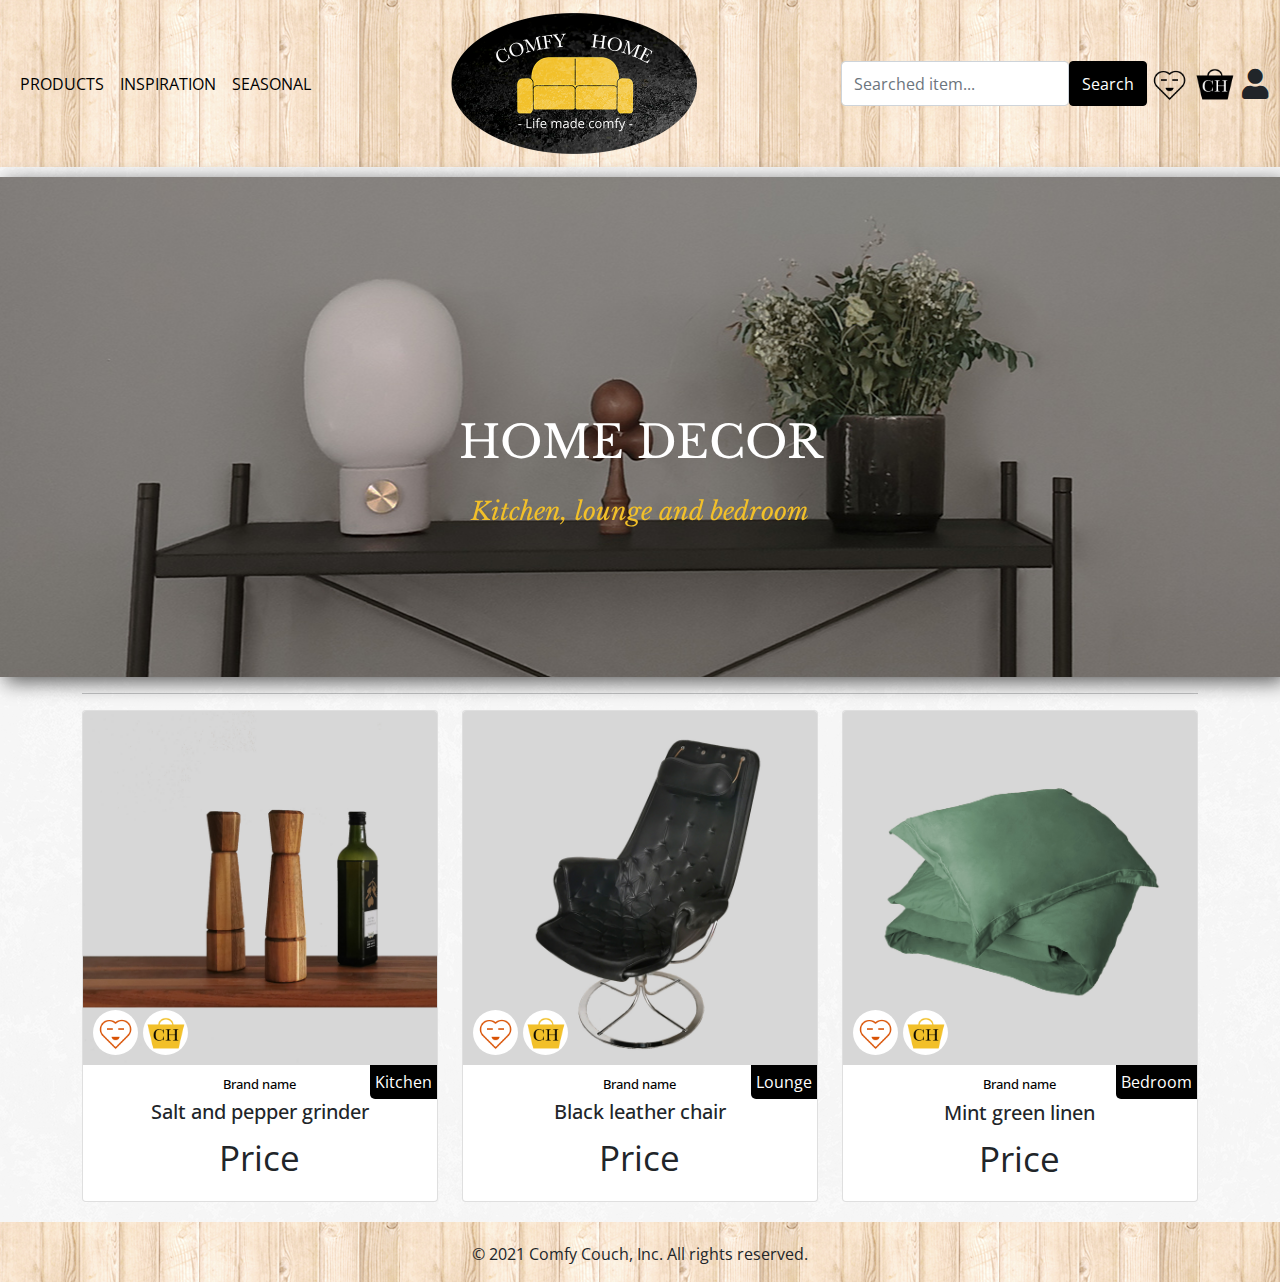
==== products.html @ 45110cf8 "added product page from ma2" ====
<!DOCTYPE html>
<html lang="en">

<head>
  <meta charset="UTF-8">
  <meta http-equiv="X-UA-Compatible" content="IE=edge">
  <meta name="viewport" content="width=device-width, initial-scale=1.0">
  <title>Comfy Couch</title>
  <link href="css/style.css" rel="stylesheet" />
  <link rel="preconnect" href="https://fonts.googleapis.com">
  <link rel="preconnect" href="https://fonts.gstatic.com" crossorigin>
  <link href="https://fonts.googleapis.com/css2?family=Libre+Baskerville&family=Open+Sans&display=swap"
    rel="stylesheet">
  <link href="https://cdnjs.cloudflare.com/ajax/libs/font-awesome/5.12.1/css/all.min.css" rel="stylesheet">

</head>

<body>
  <div class="wrapper">
    <nav class="navbar navbar-expand-lg navbar-light bg-light">
      <div class="container-fluid">
        <a class="navbar-brand d-lg-none" href="/"><img src="images/mobile-logo-gold.png" id="mobile-logo"
            alt="mobile-logo"></a>
        <button class="navbar-toggler " type="button" data-bs-toggle="collapse" data-bs-target="#navbarSupportedContent"
          aria-controls="navbarSupportedContent" aria-expanded="false" aria-label="Toggle navigation">
          <span class="navbar-toggler-icon"></span>
        </button>
        <div class="collapse navbar-collapse flex-column flex-lg-row justify-content-between"
          id="navbarSupportedContent">
          <ul class="navbar-nav  mb-2 mb-lg-0">
            <li class="nav-item">
              <a class="nav-link" href="products.html" id="nav-item__products" aria-expanded="false">
                Products
              </a>
              </a>
              
            </li>
            <li class="nav-item">
              <a class="nav-link" id="nav-item__inspirational" aria-current="page" href="#">Inspiration</a>
            </li>
            <li class="nav-item">
              <a class="nav-link" href="#" id="nav-item__seasonal">Seasonal</a>
            </li>

          </ul>
          <a class="navbar-brand d-none d-lg-block" href="/"><img src="images/comfy-logo-gold2.png"
              id="navbar-brand__logo" alt="comfy couch logo"></a>
          <div class="d-flex justify-content-between form-container">
            <form class="d-flex">
              <input class="form-control" type="search" placeholder="Searched item..." aria-label="Search">
              <button class="btn btn-primary" type="submit">Search</button>
            </form>
            <img src="images/heart-black.png" id="favorite"/>
            <img src="images/basket-black.png" id="basket"/>
            <i class="fas fa-user" id="user"></i>
          </div>
        </div>
      </div>
    </nav>

    <main>
      
        <div class="col-12 intro">
          <div class="intro__pic">
            <div class="intro__text">
              <p>HOME DECOR</p>
              <p class="intro__categories">Kitchen, lounge and bedroom</p>
            </div>
          </div>
        </div>
      

      <div class="container">
        <hr>

        <div class="row align-items-start">
          <div class="col-12 col-sm-6 col-lg-4">
            <div class="card">
              <div class="product-pic">
                <img src="images/kitchen-saltnpepper.jpg" class="card-img-top" alt="chair on sale">
                <img src="images/heart.png" class="product-pic__heart"></img>
                <img src="images/basket.png" class="product-pic__basket"></img>
              </div>
              <div class="card-body">

                <p class="category">Kitchen</p>
                <h6 class="card-subtitle mb-2">Brand name</h6>
                <h5 class="card-title">Salt and pepper grinder</h5>


                <div class="price">
                  <div class="price__current">Price</div>
                </div>
              </div>
            </div>
          </div>
          <div class="col-12 col-sm-6 col-lg-4">
            <div class="card">
              <div class="product-pic">
                <img src="images/lounge-chair.jpg" class="card-img-top" alt="chair on sale">
                
                <img src="images/heart.png" class="product-pic__heart"></img>
                <img src="images/basket.png" class="product-pic__basket"></img>

              </div>
              <div class="card-body">

                <p class="category">Lounge</p>
                <h6 class="card-subtitle mb-2">Brand name</h6>
                <h5 class="card-title">Black leather chair</h5>


                <div class="price">
                  <div class="price__current">Price</div>
                </div>
              </div>
            </div>
          </div>
          <div class="col-12 col-sm-6 col-lg-4">
            <div class="card">
              <div class="product-pic">
                <img src="images/bedroom-linen.jpg" class="card-img-top" alt="chair on sale">
               
                <img src="images/heart.png" class="product-pic__heart"></img>
                <img src="images/basket.png" class="product-pic__basket"></img>
              </div>
              <div class="card-body">

                <p class="category">Bedroom</p>
                <h6 class="card-subtitle mb-2">Brand name</h6>
                <h5 class="card-title">Mint green linen</h5>


                <div class="price">
                  <div class="price__current">Price</div>
                </div>
              </div>
            </div>
          </div>
         
      </div>
    </main>
  </div>
  <footer>
    <div class="container">
      <p>&copy; 2021 Comfy Couch, Inc. All rights reserved.</p>
    </div>
  </footer>

  <script src="https://cdn.jsdelivr.net/npm/bootstrap@5.1.3/dist/js/bootstrap.bundle.min.js"
    integrity="sha384-ka7Sk0Gln4gmtz2MlQnikT1wXgYsOg+OMhuP+IlRH9sENBO0LRn5q+8nbTov4+1p"
    crossorigin="anonymous"></script>
</body>

</html>
---- css/style.css ----
body,
html {
  margin: 0;
  height: 100vh;
  color: white;
}

nav {
  margin-bottom: 10px;
}

nav,
footer {
  background-image: url("../../images/tileable_wood_texture.png");
}

#favorite,
#basket,
#user {
  cursor: pointer;
}

#favorite,
#basket {
  width: 45px;
}

#user {
  -ms-flex-item-align: center;
      -ms-grid-row-align: center;
      align-self: center;
  font-size: 30px;
  margin-left: 5px;
}

body {
  background-image: url("../../images/white_wall_hash.png");
}

#navbar-brand__logo {
  width: 250px;
}

#mobile-logo {
  width: 100px;
}

.nav-item > a {
  text-transform: uppercase;
}

.seasonal,
.lamps,
.intro {
  height: 500px;
}

.seasonal__pic,
.lamps__pic,
.intro__pic {
  height: 100%;
  background-image: url("../images/interior-fall-comfy2.jpg");
  background-repeat: no-repeat;
  background-position: center;
  position: relative;
  border-radius: 5px;
}

.intro__pic {
  background-image: url("../../images/intro-homedecor.jpg");
  -webkit-filter: drop-shadow(5px 5px 10px #5b5b5b);
          filter: drop-shadow(5px 5px 10px #5b5b5b);
  border-radius: 0;
}

.lamps__pic {
  background-image: url("../images/lamps-comfy3.jpg");
}

.seasonal__text,
.lamps__text,
.intro__text {
  text-align: center;
  position: absolute;
  top: 60%;
  left: 50%;
  -webkit-transform: translate(-50%, -50%);
          transform: translate(-50%, -50%);
}

.product-pic__heart,
.product-pic__basket {
  position: absolute;
  bottom: 10px;
  left: 10px;
  cursor: pointer;
  width: 45px;
  background-color: white;
  border-radius: 50%;
}

.product-pic__basket {
  left: 60px;
}

.product-pic {
  position: relative;
}

.product-pic__discount {
  position: absolute;
  top: 10px;
  left: 10px;
  background-color: #d95204;
  padding: 25px 20px;
  border-radius: 50%;
  color: white;
}

.card-body {
  text-align: center;
  position: relative;
}

.price {
  display: -webkit-box;
  display: -ms-flexbox;
  display: flex;
  -webkit-box-pack: center;
      -ms-flex-pack: center;
          justify-content: center;
}

.prices {
  display: -webkit-box;
  display: -ms-flexbox;
  display: flex;
  -webkit-box-pack: justify;
      -ms-flex-pack: justify;
          justify-content: space-between;
  -webkit-box-align: center;
      -ms-flex-align: center;
          align-items: center;
}

.price__discount {
  color: #d95204;
  font-size: 35px;
}

.price__current {
  font-size: 35px;
}

.price__original {
  text-decoration: line-through;
}

.button {
  margin: 10px auto;
  padding: 10px;
  width: 300px;
  text-align: center;
  border-radius: 10px;
  background-color: #f2c029;
  color: black;
  font-size: 20px;
  text-transform: uppercase;
  font-family: "Open sans";
  cursor: pointer;
}

.dicount-button {
  width: 350px;
  max-width: 100%;
}

/* footer */
body {
  display: -webkit-box;
  display: -ms-flexbox;
  display: flex;
  -webkit-box-orient: vertical;
  -webkit-box-direction: normal;
      -ms-flex-direction: column;
          flex-direction: column;
  -webkit-box-pack: justify;
      -ms-flex-pack: justify;
          justify-content: space-between;
}

.wrapper {
  -webkit-box-flex: 1;
      -ms-flex: 1 0 auto;
          flex: 1 0 auto;
}

footer {
  text-align: center;
  -ms-flex-negative: 0;
      flex-shrink: 0;
  padding-top: 20px;
  margin-top: 20px;
}

/* products */
.category {
  position: absolute;
  top: 0;
  right: 0;
  background-color: black;
  color: white;
  padding: 5px;
  border-bottom-left-radius: 5px;
}

h6, .h6 {
  color: black;
}

.seasonal__text,
.lamps__text {
  color: white;
  font-family: "Libre Baskerville", serif;
  font-size: 45px;
  background-color: rgba(0, 0, 0, 0.2);
  padding: 10px;
  border-radius: 10px;
}

.intro__text {
  color: white;
  font-family: "Libre Baskerville", serif;
  font-size: 45px;
  padding: 10px;
}

.intro__categories {
  font-size: 25px;
  font-style: italic;
  color: #f2c029;
}

:root {
  --bs-blue: #0d6efd;
  --bs-indigo: #6610f2;
  --bs-purple: #6f42c1;
  --bs-pink: #d63384;
  --bs-red: #dc3545;
  --bs-orange: #fd7e14;
  --bs-yellow: #ffc107;
  --bs-green: #198754;
  --bs-teal: #20c997;
  --bs-cyan: #0dcaf0;
  --bs-white: #fff;
  --bs-gray: #6c757d;
  --bs-gray-dark: #343a40;
  --bs-gray-100: #f8f9fa;
  --bs-gray-200: #e9ecef;
  --bs-gray-300: #dee2e6;
  --bs-gray-400: #ced4da;
  --bs-gray-500: #adb5bd;
  --bs-gray-600: #6c757d;
  --bs-gray-700: #495057;
  --bs-gray-800: #343a40;
  --bs-gray-900: #212529;
  --bs-primary: black;
  --bs-secondary: #6c757d;
  --bs-success: #198754;
  --bs-info: #0dcaf0;
  --bs-warning: #ffc107;
  --bs-danger: #dc3545;
  --bs-light: white;
  --bs-dark: #212529;
  --bs-primary-rgb: 0, 0, 0;
  --bs-secondary-rgb: 108, 117, 125;
  --bs-success-rgb: 25, 135, 84;
  --bs-info-rgb: 13, 202, 240;
  --bs-warning-rgb: 255, 193, 7;
  --bs-danger-rgb: 220, 53, 69;
  --bs-light-rgb: 255, 255, 255;
  --bs-dark-rgb: 33, 37, 41;
  --bs-white-rgb: 255, 255, 255;
  --bs-black-rgb: 0, 0, 0;
  --bs-body-color-rgb: 33, 37, 41;
  --bs-body-bg-rgb: 255, 255, 255;
  --bs-font-sans-serif: Open Sans;
  --bs-font-monospace: SFMono-Regular, Menlo, Monaco, Consolas, "Liberation Mono", "Courier New", monospace;
  --bs-gradient: linear-gradient(180deg, rgba(255, 255, 255, 0.15), rgba(255, 255, 255, 0));
  --bs-body-font-family: var(--bs-font-sans-serif);
  --bs-body-font-size: 1rem;
  --bs-body-font-weight: 400;
  --bs-body-line-height: 1.5;
  --bs-body-color: #212529;
  --bs-body-bg: #fff;
}

*,
*::before,
*::after {
  -webkit-box-sizing: border-box;
          box-sizing: border-box;
}

@media (prefers-reduced-motion: no-preference) {
  :root {
    scroll-behavior: smooth;
  }
}

body {
  margin: 0;
  font-family: var(--bs-body-font-family);
  font-size: var(--bs-body-font-size);
  font-weight: var(--bs-body-font-weight);
  line-height: var(--bs-body-line-height);
  color: var(--bs-body-color);
  text-align: var(--bs-body-text-align);
  background-color: var(--bs-body-bg);
  -webkit-text-size-adjust: 100%;
  -webkit-tap-highlight-color: rgba(0, 0, 0, 0);
}

hr {
  margin: 1rem 0;
  color: inherit;
  background-color: currentColor;
  border: 0;
  opacity: 0.25;
}

hr:not([size]) {
  height: 1px;
}

h1, .h1, h2, .h2, h3, .h3, h4, .h4, h5, .h5, h6, .h6 {
  margin-top: 0;
  margin-bottom: 0.5rem;
  font-weight: 500;
  line-height: 1.2;
}

h1, .h1 {
  font-size: calc(1.375rem + 1.5vw);
}

@media (min-width: 1200px) {
  h1, .h1 {
    font-size: 2.5rem;
  }
}

h2, .h2 {
  font-size: calc(1.325rem + 0.9vw);
}

@media (min-width: 1200px) {
  h2, .h2 {
    font-size: 2rem;
  }
}

h3, .h3 {
  font-size: calc(1.3rem + 0.6vw);
}

@media (min-width: 1200px) {
  h3, .h3 {
    font-size: 1.75rem;
  }
}

h4, .h4 {
  font-size: calc(1.275rem + 0.3vw);
}

@media (min-width: 1200px) {
  h4, .h4 {
    font-size: 1.5rem;
  }
}

h5, .h5 {
  font-size: 1.25rem;
}

h6, .h6 {
  font-size: 0.8em;
}

p {
  margin-top: 0;
  margin-bottom: 1rem;
}

abbr[title],
abbr[data-bs-original-title] {
  -webkit-text-decoration: underline dotted;
          text-decoration: underline dotted;
  cursor: help;
  text-decoration-skip-ink: none;
}

address {
  margin-bottom: 1rem;
  font-style: normal;
  line-height: inherit;
}

ol,
ul {
  padding-left: 2rem;
}

ol,
ul,
dl {
  margin-top: 0;
  margin-bottom: 1rem;
}

ol ol,
ul ul,
ol ul,
ul ol {
  margin-bottom: 0;
}

dt {
  font-weight: 700;
}

dd {
  margin-bottom: .5rem;
  margin-left: 0;
}

blockquote {
  margin: 0 0 1rem;
}

b,
strong {
  font-weight: bolder;
}

small, .small {
  font-size: 0.875em;
}

mark, .mark {
  padding: 0.2em;
  background-color: #fcf8e3;
}

sub,
sup {
  position: relative;
  font-size: 0.75em;
  line-height: 0;
  vertical-align: baseline;
}

sub {
  bottom: -.25em;
}

sup {
  top: -.5em;
}

a {
  color: black;
  text-decoration: underline;
}

a:hover {
  color: black;
}

a:not([href]):not([class]), a:not([href]):not([class]):hover {
  color: inherit;
  text-decoration: none;
}

pre,
code,
kbd,
samp {
  font-family: var(--bs-font-monospace);
  font-size: 1em;
  direction: ltr /* rtl:ignore */;
  unicode-bidi: bidi-override;
}

pre {
  display: block;
  margin-top: 0;
  margin-bottom: 1rem;
  overflow: auto;
  font-size: 0.875em;
}

pre code {
  font-size: inherit;
  color: inherit;
  word-break: normal;
}

code {
  font-size: 0.875em;
  color: #d63384;
  word-wrap: break-word;
}

a > code {
  color: inherit;
}

kbd {
  padding: 0.2rem 0.4rem;
  font-size: 0.875em;
  color: #fff;
  background-color: #212529;
  border-radius: 0.2rem;
}

kbd kbd {
  padding: 0;
  font-size: 1em;
  font-weight: 700;
}

figure {
  margin: 0 0 1rem;
}

img,
svg {
  vertical-align: middle;
}

table {
  caption-side: bottom;
  border-collapse: collapse;
}

caption {
  padding-top: 0.5rem;
  padding-bottom: 0.5rem;
  color: #6c757d;
  text-align: left;
}

th {
  text-align: inherit;
  text-align: -webkit-match-parent;
}

thead,
tbody,
tfoot,
tr,
td,
th {
  border-color: inherit;
  border-style: solid;
  border-width: 0;
}

label {
  display: inline-block;
}

button {
  border-radius: 0;
}

button:focus:not(:focus-visible) {
  outline: 0;
}

input,
button,
select,
optgroup,
textarea {
  margin: 0;
  font-family: inherit;
  font-size: inherit;
  line-height: inherit;
}

button,
select {
  text-transform: none;
}

[role="button"] {
  cursor: pointer;
}

select {
  word-wrap: normal;
}

select:disabled {
  opacity: 1;
}

[list]::-webkit-calendar-picker-indicator {
  display: none;
}

button,
[type="button"],
[type="reset"],
[type="submit"] {
  -webkit-appearance: button;
}

button:not(:disabled),
[type="button"]:not(:disabled),
[type="reset"]:not(:disabled),
[type="submit"]:not(:disabled) {
  cursor: pointer;
}

::-moz-focus-inner {
  padding: 0;
  border-style: none;
}

textarea {
  resize: vertical;
}

fieldset {
  min-width: 0;
  padding: 0;
  margin: 0;
  border: 0;
}

legend {
  float: left;
  width: 100%;
  padding: 0;
  margin-bottom: 0.5rem;
  font-size: calc(1.275rem + 0.3vw);
  line-height: inherit;
}

@media (min-width: 1200px) {
  legend {
    font-size: 1.5rem;
  }
}

legend + * {
  clear: left;
}

::-webkit-datetime-edit-fields-wrapper,
::-webkit-datetime-edit-text,
::-webkit-datetime-edit-minute,
::-webkit-datetime-edit-hour-field,
::-webkit-datetime-edit-day-field,
::-webkit-datetime-edit-month-field,
::-webkit-datetime-edit-year-field {
  padding: 0;
}

::-webkit-inner-spin-button {
  height: auto;
}

[type="search"] {
  outline-offset: -2px;
  -webkit-appearance: textfield;
}

/* rtl:raw:
[type="tel"],
[type="url"],
[type="email"],
[type="number"] {
  direction: ltr;
}
*/
::-webkit-search-decoration {
  -webkit-appearance: none;
}

::-webkit-color-swatch-wrapper {
  padding: 0;
}

::file-selector-button {
  font: inherit;
}

::-webkit-file-upload-button {
  font: inherit;
  -webkit-appearance: button;
}

output {
  display: inline-block;
}

iframe {
  border: 0;
}

summary {
  display: list-item;
  cursor: pointer;
}

progress {
  vertical-align: baseline;
}

[hidden] {
  display: none !important;
}

.lead {
  font-size: 1.25rem;
  font-weight: 300;
}

.display-1 {
  font-size: calc(1.625rem + 4.5vw);
  font-weight: 300;
  line-height: 1.2;
}

@media (min-width: 1200px) {
  .display-1 {
    font-size: 5rem;
  }
}

.display-2 {
  font-size: calc(1.575rem + 3.9vw);
  font-weight: 300;
  line-height: 1.2;
}

@media (min-width: 1200px) {
  .display-2 {
    font-size: 4.5rem;
  }
}

.display-3 {
  font-size: calc(1.525rem + 3.3vw);
  font-weight: 300;
  line-height: 1.2;
}

@media (min-width: 1200px) {
  .display-3 {
    font-size: 4rem;
  }
}

.display-4 {
  font-size: calc(1.475rem + 2.7vw);
  font-weight: 300;
  line-height: 1.2;
}

@media (min-width: 1200px) {
  .display-4 {
    font-size: 3.5rem;
  }
}

.display-5 {
  font-size: calc(1.425rem + 2.1vw);
  font-weight: 300;
  line-height: 1.2;
}

@media (min-width: 1200px) {
  .display-5 {
    font-size: 3rem;
  }
}

.display-6 {
  font-size: calc(1.375rem + 1.5vw);
  font-weight: 300;
  line-height: 1.2;
}

@media (min-width: 1200px) {
  .display-6 {
    font-size: 2.5rem;
  }
}

.list-unstyled {
  padding-left: 0;
  list-style: none;
}

.list-inline {
  padding-left: 0;
  list-style: none;
}

.list-inline-item {
  display: inline-block;
}

.list-inline-item:not(:last-child) {
  margin-right: 0.5rem;
}

.initialism {
  font-size: 0.875em;
  text-transform: uppercase;
}

.blockquote {
  margin-bottom: 1rem;
  font-size: 1.25rem;
}

.blockquote > :last-child {
  margin-bottom: 0;
}

.blockquote-footer {
  margin-top: -1rem;
  margin-bottom: 1rem;
  font-size: 0.875em;
  color: #6c757d;
}

.blockquote-footer::before {
  content: "\2014\00A0";
}

.img-fluid {
  max-width: 100%;
  height: auto;
}

.img-thumbnail {
  padding: 0.25rem;
  background-color: #fff;
  border: 1px solid #dee2e6;
  border-radius: 0.25rem;
  max-width: 100%;
  height: auto;
}

.figure {
  display: inline-block;
}

.figure-img {
  margin-bottom: 0.5rem;
  line-height: 1;
}

.figure-caption {
  font-size: 0.875em;
  color: #6c757d;
}

.container,
.container-fluid,
.container-sm,
.container-md,
.container-lg,
.container-xl,
.container-xxl {
  width: 100%;
  padding-right: var(--bs-gutter-x, 0.75rem);
  padding-left: var(--bs-gutter-x, 0.75rem);
  margin-right: auto;
  margin-left: auto;
}

@media (min-width: 576px) {
  .container, .container-sm {
    max-width: 540px;
  }
}

@media (min-width: 768px) {
  .container, .container-sm, .container-md {
    max-width: 720px;
  }
}

@media (min-width: 992px) {
  .container, .container-sm, .container-md, .container-lg {
    max-width: 960px;
  }
}

@media (min-width: 1200px) {
  .container, .container-sm, .container-md, .container-lg, .container-xl {
    max-width: 1140px;
  }
}

@media (min-width: 1400px) {
  .container, .container-sm, .container-md, .container-lg, .container-xl, .container-xxl {
    max-width: 1320px;
  }
}

.row {
  --bs-gutter-x: 1.5rem;
  --bs-gutter-y: 0;
  display: -webkit-box;
  display: -ms-flexbox;
  display: flex;
  -ms-flex-wrap: wrap;
      flex-wrap: wrap;
  margin-top: calc(-1 * var(--bs-gutter-y));
  margin-right: calc(-.5 * var(--bs-gutter-x));
  margin-left: calc(-.5 * var(--bs-gutter-x));
}

.row > * {
  -ms-flex-negative: 0;
      flex-shrink: 0;
  width: 100%;
  max-width: 100%;
  padding-right: calc(var(--bs-gutter-x) * .5);
  padding-left: calc(var(--bs-gutter-x) * .5);
  margin-top: var(--bs-gutter-y);
}

.col {
  -webkit-box-flex: 1;
      -ms-flex: 1 0 0%;
          flex: 1 0 0%;
}

.row-cols-auto > * {
  -webkit-box-flex: 0;
      -ms-flex: 0 0 auto;
          flex: 0 0 auto;
  width: auto;
}

.row-cols-1 > * {
  -webkit-box-flex: 0;
      -ms-flex: 0 0 auto;
          flex: 0 0 auto;
  width: 100%;
}

.row-cols-2 > * {
  -webkit-box-flex: 0;
      -ms-flex: 0 0 auto;
          flex: 0 0 auto;
  width: 50%;
}

.row-cols-3 > * {
  -webkit-box-flex: 0;
      -ms-flex: 0 0 auto;
          flex: 0 0 auto;
  width: 33.33333%;
}

.row-cols-4 > * {
  -webkit-box-flex: 0;
      -ms-flex: 0 0 auto;
          flex: 0 0 auto;
  width: 25%;
}

.row-cols-5 > * {
  -webkit-box-flex: 0;
      -ms-flex: 0 0 auto;
          flex: 0 0 auto;
  width: 20%;
}

.row-cols-6 > * {
  -webkit-box-flex: 0;
      -ms-flex: 0 0 auto;
          flex: 0 0 auto;
  width: 16.66667%;
}

.col-auto {
  -webkit-box-flex: 0;
      -ms-flex: 0 0 auto;
          flex: 0 0 auto;
  width: auto;
}

.col-1 {
  -webkit-box-flex: 0;
      -ms-flex: 0 0 auto;
          flex: 0 0 auto;
  width: 8.33333%;
}

.col-2 {
  -webkit-box-flex: 0;
      -ms-flex: 0 0 auto;
          flex: 0 0 auto;
  width: 16.66667%;
}

.col-3 {
  -webkit-box-flex: 0;
      -ms-flex: 0 0 auto;
          flex: 0 0 auto;
  width: 25%;
}

.col-4 {
  -webkit-box-flex: 0;
      -ms-flex: 0 0 auto;
          flex: 0 0 auto;
  width: 33.33333%;
}

.col-5 {
  -webkit-box-flex: 0;
      -ms-flex: 0 0 auto;
          flex: 0 0 auto;
  width: 41.66667%;
}

.col-6 {
  -webkit-box-flex: 0;
      -ms-flex: 0 0 auto;
          flex: 0 0 auto;
  width: 50%;
}

.col-7 {
  -webkit-box-flex: 0;
      -ms-flex: 0 0 auto;
          flex: 0 0 auto;
  width: 58.33333%;
}

.col-8 {
  -webkit-box-flex: 0;
      -ms-flex: 0 0 auto;
          flex: 0 0 auto;
  width: 66.66667%;
}

.col-9 {
  -webkit-box-flex: 0;
      -ms-flex: 0 0 auto;
          flex: 0 0 auto;
  width: 75%;
}

.col-10 {
  -webkit-box-flex: 0;
      -ms-flex: 0 0 auto;
          flex: 0 0 auto;
  width: 83.33333%;
}

.col-11 {
  -webkit-box-flex: 0;
      -ms-flex: 0 0 auto;
          flex: 0 0 auto;
  width: 91.66667%;
}

.col-12 {
  -webkit-box-flex: 0;
      -ms-flex: 0 0 auto;
          flex: 0 0 auto;
  width: 100%;
}

.offset-1 {
  margin-left: 8.33333%;
}

.offset-2 {
  margin-left: 16.66667%;
}

.offset-3 {
  margin-left: 25%;
}

.offset-4 {
  margin-left: 33.33333%;
}

.offset-5 {
  margin-left: 41.66667%;
}

.offset-6 {
  margin-left: 50%;
}

.offset-7 {
  margin-left: 58.33333%;
}

.offset-8 {
  margin-left: 66.66667%;
}

.offset-9 {
  margin-left: 75%;
}

.offset-10 {
  margin-left: 83.33333%;
}

.offset-11 {
  margin-left: 91.66667%;
}

.g-0,
.gx-0 {
  --bs-gutter-x: 0;
}

.g-0,
.gy-0 {
  --bs-gutter-y: 0;
}

.g-1,
.gx-1 {
  --bs-gutter-x: 0.25rem;
}

.g-1,
.gy-1 {
  --bs-gutter-y: 0.25rem;
}

.g-2,
.gx-2 {
  --bs-gutter-x: 0.5rem;
}

.g-2,
.gy-2 {
  --bs-gutter-y: 0.5rem;
}

.g-3,
.gx-3 {
  --bs-gutter-x: 1rem;
}

.g-3,
.gy-3 {
  --bs-gutter-y: 1rem;
}

.g-4,
.gx-4 {
  --bs-gutter-x: 1.5rem;
}

.g-4,
.gy-4 {
  --bs-gutter-y: 1.5rem;
}

.g-5,
.gx-5 {
  --bs-gutter-x: 3rem;
}

.g-5,
.gy-5 {
  --bs-gutter-y: 3rem;
}

@media (min-width: 576px) {
  .col-sm {
    -webkit-box-flex: 1;
        -ms-flex: 1 0 0%;
            flex: 1 0 0%;
  }
  .row-cols-sm-auto > * {
    -webkit-box-flex: 0;
        -ms-flex: 0 0 auto;
            flex: 0 0 auto;
    width: auto;
  }
  .row-cols-sm-1 > * {
    -webkit-box-flex: 0;
        -ms-flex: 0 0 auto;
            flex: 0 0 auto;
    width: 100%;
  }
  .row-cols-sm-2 > * {
    -webkit-box-flex: 0;
        -ms-flex: 0 0 auto;
            flex: 0 0 auto;
    width: 50%;
  }
  .row-cols-sm-3 > * {
    -webkit-box-flex: 0;
        -ms-flex: 0 0 auto;
            flex: 0 0 auto;
    width: 33.33333%;
  }
  .row-cols-sm-4 > * {
    -webkit-box-flex: 0;
        -ms-flex: 0 0 auto;
            flex: 0 0 auto;
    width: 25%;
  }
  .row-cols-sm-5 > * {
    -webkit-box-flex: 0;
        -ms-flex: 0 0 auto;
            flex: 0 0 auto;
    width: 20%;
  }
  .row-cols-sm-6 > * {
    -webkit-box-flex: 0;
        -ms-flex: 0 0 auto;
            flex: 0 0 auto;
    width: 16.66667%;
  }
  .col-sm-auto {
    -webkit-box-flex: 0;
        -ms-flex: 0 0 auto;
            flex: 0 0 auto;
    width: auto;
  }
  .col-sm-1 {
    -webkit-box-flex: 0;
        -ms-flex: 0 0 auto;
            flex: 0 0 auto;
    width: 8.33333%;
  }
  .col-sm-2 {
    -webkit-box-flex: 0;
        -ms-flex: 0 0 auto;
            flex: 0 0 auto;
    width: 16.66667%;
  }
  .col-sm-3 {
    -webkit-box-flex: 0;
        -ms-flex: 0 0 auto;
            flex: 0 0 auto;
    width: 25%;
  }
  .col-sm-4 {
    -webkit-box-flex: 0;
        -ms-flex: 0 0 auto;
            flex: 0 0 auto;
    width: 33.33333%;
  }
  .col-sm-5 {
    -webkit-box-flex: 0;
        -ms-flex: 0 0 auto;
            flex: 0 0 auto;
    width: 41.66667%;
  }
  .col-sm-6 {
    -webkit-box-flex: 0;
        -ms-flex: 0 0 auto;
            flex: 0 0 auto;
    width: 50%;
  }
  .col-sm-7 {
    -webkit-box-flex: 0;
        -ms-flex: 0 0 auto;
            flex: 0 0 auto;
    width: 58.33333%;
  }
  .col-sm-8 {
    -webkit-box-flex: 0;
        -ms-flex: 0 0 auto;
            flex: 0 0 auto;
    width: 66.66667%;
  }
  .col-sm-9 {
    -webkit-box-flex: 0;
        -ms-flex: 0 0 auto;
            flex: 0 0 auto;
    width: 75%;
  }
  .col-sm-10 {
    -webkit-box-flex: 0;
        -ms-flex: 0 0 auto;
            flex: 0 0 auto;
    width: 83.33333%;
  }
  .col-sm-11 {
    -webkit-box-flex: 0;
        -ms-flex: 0 0 auto;
            flex: 0 0 auto;
    width: 91.66667%;
  }
  .col-sm-12 {
    -webkit-box-flex: 0;
        -ms-flex: 0 0 auto;
            flex: 0 0 auto;
    width: 100%;
  }
  .offset-sm-0 {
    margin-left: 0;
  }
  .offset-sm-1 {
    margin-left: 8.33333%;
  }
  .offset-sm-2 {
    margin-left: 16.66667%;
  }
  .offset-sm-3 {
    margin-left: 25%;
  }
  .offset-sm-4 {
    margin-left: 33.33333%;
  }
  .offset-sm-5 {
    margin-left: 41.66667%;
  }
  .offset-sm-6 {
    margin-left: 50%;
  }
  .offset-sm-7 {
    margin-left: 58.33333%;
  }
  .offset-sm-8 {
    margin-left: 66.66667%;
  }
  .offset-sm-9 {
    margin-left: 75%;
  }
  .offset-sm-10 {
    margin-left: 83.33333%;
  }
  .offset-sm-11 {
    margin-left: 91.66667%;
  }
  .g-sm-0,
  .gx-sm-0 {
    --bs-gutter-x: 0;
  }
  .g-sm-0,
  .gy-sm-0 {
    --bs-gutter-y: 0;
  }
  .g-sm-1,
  .gx-sm-1 {
    --bs-gutter-x: 0.25rem;
  }
  .g-sm-1,
  .gy-sm-1 {
    --bs-gutter-y: 0.25rem;
  }
  .g-sm-2,
  .gx-sm-2 {
    --bs-gutter-x: 0.5rem;
  }
  .g-sm-2,
  .gy-sm-2 {
    --bs-gutter-y: 0.5rem;
  }
  .g-sm-3,
  .gx-sm-3 {
    --bs-gutter-x: 1rem;
  }
  .g-sm-3,
  .gy-sm-3 {
    --bs-gutter-y: 1rem;
  }
  .g-sm-4,
  .gx-sm-4 {
    --bs-gutter-x: 1.5rem;
  }
  .g-sm-4,
  .gy-sm-4 {
    --bs-gutter-y: 1.5rem;
  }
  .g-sm-5,
  .gx-sm-5 {
    --bs-gutter-x: 3rem;
  }
  .g-sm-5,
  .gy-sm-5 {
    --bs-gutter-y: 3rem;
  }
}

@media (min-width: 768px) {
  .col-md {
    -webkit-box-flex: 1;
        -ms-flex: 1 0 0%;
            flex: 1 0 0%;
  }
  .row-cols-md-auto > * {
    -webkit-box-flex: 0;
        -ms-flex: 0 0 auto;
            flex: 0 0 auto;
    width: auto;
  }
  .row-cols-md-1 > * {
    -webkit-box-flex: 0;
        -ms-flex: 0 0 auto;
            flex: 0 0 auto;
    width: 100%;
  }
  .row-cols-md-2 > * {
    -webkit-box-flex: 0;
        -ms-flex: 0 0 auto;
            flex: 0 0 auto;
    width: 50%;
  }
  .row-cols-md-3 > * {
    -webkit-box-flex: 0;
        -ms-flex: 0 0 auto;
            flex: 0 0 auto;
    width: 33.33333%;
  }
  .row-cols-md-4 > * {
    -webkit-box-flex: 0;
        -ms-flex: 0 0 auto;
            flex: 0 0 auto;
    width: 25%;
  }
  .row-cols-md-5 > * {
    -webkit-box-flex: 0;
        -ms-flex: 0 0 auto;
            flex: 0 0 auto;
    width: 20%;
  }
  .row-cols-md-6 > * {
    -webkit-box-flex: 0;
        -ms-flex: 0 0 auto;
            flex: 0 0 auto;
    width: 16.66667%;
  }
  .col-md-auto {
    -webkit-box-flex: 0;
        -ms-flex: 0 0 auto;
            flex: 0 0 auto;
    width: auto;
  }
  .col-md-1 {
    -webkit-box-flex: 0;
        -ms-flex: 0 0 auto;
            flex: 0 0 auto;
    width: 8.33333%;
  }
  .col-md-2 {
    -webkit-box-flex: 0;
        -ms-flex: 0 0 auto;
            flex: 0 0 auto;
    width: 16.66667%;
  }
  .col-md-3 {
    -webkit-box-flex: 0;
        -ms-flex: 0 0 auto;
            flex: 0 0 auto;
    width: 25%;
  }
  .col-md-4 {
    -webkit-box-flex: 0;
        -ms-flex: 0 0 auto;
            flex: 0 0 auto;
    width: 33.33333%;
  }
  .col-md-5 {
    -webkit-box-flex: 0;
        -ms-flex: 0 0 auto;
            flex: 0 0 auto;
    width: 41.66667%;
  }
  .col-md-6 {
    -webkit-box-flex: 0;
        -ms-flex: 0 0 auto;
            flex: 0 0 auto;
    width: 50%;
  }
  .col-md-7 {
    -webkit-box-flex: 0;
        -ms-flex: 0 0 auto;
            flex: 0 0 auto;
    width: 58.33333%;
  }
  .col-md-8 {
    -webkit-box-flex: 0;
        -ms-flex: 0 0 auto;
            flex: 0 0 auto;
    width: 66.66667%;
  }
  .col-md-9 {
    -webkit-box-flex: 0;
        -ms-flex: 0 0 auto;
            flex: 0 0 auto;
    width: 75%;
  }
  .col-md-10 {
    -webkit-box-flex: 0;
        -ms-flex: 0 0 auto;
            flex: 0 0 auto;
    width: 83.33333%;
  }
  .col-md-11 {
    -webkit-box-flex: 0;
        -ms-flex: 0 0 auto;
            flex: 0 0 auto;
    width: 91.66667%;
  }
  .col-md-12 {
    -webkit-box-flex: 0;
        -ms-flex: 0 0 auto;
            flex: 0 0 auto;
    width: 100%;
  }
  .offset-md-0 {
    margin-left: 0;
  }
  .offset-md-1 {
    margin-left: 8.33333%;
  }
  .offset-md-2 {
    margin-left: 16.66667%;
  }
  .offset-md-3 {
    margin-left: 25%;
  }
  .offset-md-4 {
    margin-left: 33.33333%;
  }
  .offset-md-5 {
    margin-left: 41.66667%;
  }
  .offset-md-6 {
    margin-left: 50%;
  }
  .offset-md-7 {
    margin-left: 58.33333%;
  }
  .offset-md-8 {
    margin-left: 66.66667%;
  }
  .offset-md-9 {
    margin-left: 75%;
  }
  .offset-md-10 {
    margin-left: 83.33333%;
  }
  .offset-md-11 {
    margin-left: 91.66667%;
  }
  .g-md-0,
  .gx-md-0 {
    --bs-gutter-x: 0;
  }
  .g-md-0,
  .gy-md-0 {
    --bs-gutter-y: 0;
  }
  .g-md-1,
  .gx-md-1 {
    --bs-gutter-x: 0.25rem;
  }
  .g-md-1,
  .gy-md-1 {
    --bs-gutter-y: 0.25rem;
  }
  .g-md-2,
  .gx-md-2 {
    --bs-gutter-x: 0.5rem;
  }
  .g-md-2,
  .gy-md-2 {
    --bs-gutter-y: 0.5rem;
  }
  .g-md-3,
  .gx-md-3 {
    --bs-gutter-x: 1rem;
  }
  .g-md-3,
  .gy-md-3 {
    --bs-gutter-y: 1rem;
  }
  .g-md-4,
  .gx-md-4 {
    --bs-gutter-x: 1.5rem;
  }
  .g-md-4,
  .gy-md-4 {
    --bs-gutter-y: 1.5rem;
  }
  .g-md-5,
  .gx-md-5 {
    --bs-gutter-x: 3rem;
  }
  .g-md-5,
  .gy-md-5 {
    --bs-gutter-y: 3rem;
  }
}

@media (min-width: 992px) {
  .col-lg {
    -webkit-box-flex: 1;
        -ms-flex: 1 0 0%;
            flex: 1 0 0%;
  }
  .row-cols-lg-auto > * {
    -webkit-box-flex: 0;
        -ms-flex: 0 0 auto;
            flex: 0 0 auto;
    width: auto;
  }
  .row-cols-lg-1 > * {
    -webkit-box-flex: 0;
        -ms-flex: 0 0 auto;
            flex: 0 0 auto;
    width: 100%;
  }
  .row-cols-lg-2 > * {
    -webkit-box-flex: 0;
        -ms-flex: 0 0 auto;
            flex: 0 0 auto;
    width: 50%;
  }
  .row-cols-lg-3 > * {
    -webkit-box-flex: 0;
        -ms-flex: 0 0 auto;
            flex: 0 0 auto;
    width: 33.33333%;
  }
  .row-cols-lg-4 > * {
    -webkit-box-flex: 0;
        -ms-flex: 0 0 auto;
            flex: 0 0 auto;
    width: 25%;
  }
  .row-cols-lg-5 > * {
    -webkit-box-flex: 0;
        -ms-flex: 0 0 auto;
            flex: 0 0 auto;
    width: 20%;
  }
  .row-cols-lg-6 > * {
    -webkit-box-flex: 0;
        -ms-flex: 0 0 auto;
            flex: 0 0 auto;
    width: 16.66667%;
  }
  .col-lg-auto {
    -webkit-box-flex: 0;
        -ms-flex: 0 0 auto;
            flex: 0 0 auto;
    width: auto;
  }
  .col-lg-1 {
    -webkit-box-flex: 0;
        -ms-flex: 0 0 auto;
            flex: 0 0 auto;
    width: 8.33333%;
  }
  .col-lg-2 {
    -webkit-box-flex: 0;
        -ms-flex: 0 0 auto;
            flex: 0 0 auto;
    width: 16.66667%;
  }
  .col-lg-3 {
    -webkit-box-flex: 0;
        -ms-flex: 0 0 auto;
            flex: 0 0 auto;
    width: 25%;
  }
  .col-lg-4 {
    -webkit-box-flex: 0;
        -ms-flex: 0 0 auto;
            flex: 0 0 auto;
    width: 33.33333%;
  }
  .col-lg-5 {
    -webkit-box-flex: 0;
        -ms-flex: 0 0 auto;
            flex: 0 0 auto;
    width: 41.66667%;
  }
  .col-lg-6 {
    -webkit-box-flex: 0;
        -ms-flex: 0 0 auto;
            flex: 0 0 auto;
    width: 50%;
  }
  .col-lg-7 {
    -webkit-box-flex: 0;
        -ms-flex: 0 0 auto;
            flex: 0 0 auto;
    width: 58.33333%;
  }
  .col-lg-8 {
    -webkit-box-flex: 0;
        -ms-flex: 0 0 auto;
            flex: 0 0 auto;
    width: 66.66667%;
  }
  .col-lg-9 {
    -webkit-box-flex: 0;
        -ms-flex: 0 0 auto;
            flex: 0 0 auto;
    width: 75%;
  }
  .col-lg-10 {
    -webkit-box-flex: 0;
        -ms-flex: 0 0 auto;
            flex: 0 0 auto;
    width: 83.33333%;
  }
  .col-lg-11 {
    -webkit-box-flex: 0;
        -ms-flex: 0 0 auto;
            flex: 0 0 auto;
    width: 91.66667%;
  }
  .col-lg-12 {
    -webkit-box-flex: 0;
        -ms-flex: 0 0 auto;
            flex: 0 0 auto;
    width: 100%;
  }
  .offset-lg-0 {
    margin-left: 0;
  }
  .offset-lg-1 {
    margin-left: 8.33333%;
  }
  .offset-lg-2 {
    margin-left: 16.66667%;
  }
  .offset-lg-3 {
    margin-left: 25%;
  }
  .offset-lg-4 {
    margin-left: 33.33333%;
  }
  .offset-lg-5 {
    margin-left: 41.66667%;
  }
  .offset-lg-6 {
    margin-left: 50%;
  }
  .offset-lg-7 {
    margin-left: 58.33333%;
  }
  .offset-lg-8 {
    margin-left: 66.66667%;
  }
  .offset-lg-9 {
    margin-left: 75%;
  }
  .offset-lg-10 {
    margin-left: 83.33333%;
  }
  .offset-lg-11 {
    margin-left: 91.66667%;
  }
  .g-lg-0,
  .gx-lg-0 {
    --bs-gutter-x: 0;
  }
  .g-lg-0,
  .gy-lg-0 {
    --bs-gutter-y: 0;
  }
  .g-lg-1,
  .gx-lg-1 {
    --bs-gutter-x: 0.25rem;
  }
  .g-lg-1,
  .gy-lg-1 {
    --bs-gutter-y: 0.25rem;
  }
  .g-lg-2,
  .gx-lg-2 {
    --bs-gutter-x: 0.5rem;
  }
  .g-lg-2,
  .gy-lg-2 {
    --bs-gutter-y: 0.5rem;
  }
  .g-lg-3,
  .gx-lg-3 {
    --bs-gutter-x: 1rem;
  }
  .g-lg-3,
  .gy-lg-3 {
    --bs-gutter-y: 1rem;
  }
  .g-lg-4,
  .gx-lg-4 {
    --bs-gutter-x: 1.5rem;
  }
  .g-lg-4,
  .gy-lg-4 {
    --bs-gutter-y: 1.5rem;
  }
  .g-lg-5,
  .gx-lg-5 {
    --bs-gutter-x: 3rem;
  }
  .g-lg-5,
  .gy-lg-5 {
    --bs-gutter-y: 3rem;
  }
}

@media (min-width: 1200px) {
  .col-xl {
    -webkit-box-flex: 1;
        -ms-flex: 1 0 0%;
            flex: 1 0 0%;
  }
  .row-cols-xl-auto > * {
    -webkit-box-flex: 0;
        -ms-flex: 0 0 auto;
            flex: 0 0 auto;
    width: auto;
  }
  .row-cols-xl-1 > * {
    -webkit-box-flex: 0;
        -ms-flex: 0 0 auto;
            flex: 0 0 auto;
    width: 100%;
  }
  .row-cols-xl-2 > * {
    -webkit-box-flex: 0;
        -ms-flex: 0 0 auto;
            flex: 0 0 auto;
    width: 50%;
  }
  .row-cols-xl-3 > * {
    -webkit-box-flex: 0;
        -ms-flex: 0 0 auto;
            flex: 0 0 auto;
    width: 33.33333%;
  }
  .row-cols-xl-4 > * {
    -webkit-box-flex: 0;
        -ms-flex: 0 0 auto;
            flex: 0 0 auto;
    width: 25%;
  }
  .row-cols-xl-5 > * {
    -webkit-box-flex: 0;
        -ms-flex: 0 0 auto;
            flex: 0 0 auto;
    width: 20%;
  }
  .row-cols-xl-6 > * {
    -webkit-box-flex: 0;
        -ms-flex: 0 0 auto;
            flex: 0 0 auto;
    width: 16.66667%;
  }
  .col-xl-auto {
    -webkit-box-flex: 0;
        -ms-flex: 0 0 auto;
            flex: 0 0 auto;
    width: auto;
  }
  .col-xl-1 {
    -webkit-box-flex: 0;
        -ms-flex: 0 0 auto;
            flex: 0 0 auto;
    width: 8.33333%;
  }
  .col-xl-2 {
    -webkit-box-flex: 0;
        -ms-flex: 0 0 auto;
            flex: 0 0 auto;
    width: 16.66667%;
  }
  .col-xl-3 {
    -webkit-box-flex: 0;
        -ms-flex: 0 0 auto;
            flex: 0 0 auto;
    width: 25%;
  }
  .col-xl-4 {
    -webkit-box-flex: 0;
        -ms-flex: 0 0 auto;
            flex: 0 0 auto;
    width: 33.33333%;
  }
  .col-xl-5 {
    -webkit-box-flex: 0;
        -ms-flex: 0 0 auto;
            flex: 0 0 auto;
    width: 41.66667%;
  }
  .col-xl-6 {
    -webkit-box-flex: 0;
        -ms-flex: 0 0 auto;
            flex: 0 0 auto;
    width: 50%;
  }
  .col-xl-7 {
    -webkit-box-flex: 0;
        -ms-flex: 0 0 auto;
            flex: 0 0 auto;
    width: 58.33333%;
  }
  .col-xl-8 {
    -webkit-box-flex: 0;
        -ms-flex: 0 0 auto;
            flex: 0 0 auto;
    width: 66.66667%;
  }
  .col-xl-9 {
    -webkit-box-flex: 0;
        -ms-flex: 0 0 auto;
            flex: 0 0 auto;
    width: 75%;
  }
  .col-xl-10 {
    -webkit-box-flex: 0;
        -ms-flex: 0 0 auto;
            flex: 0 0 auto;
    width: 83.33333%;
  }
  .col-xl-11 {
    -webkit-box-flex: 0;
        -ms-flex: 0 0 auto;
            flex: 0 0 auto;
    width: 91.66667%;
  }
  .col-xl-12 {
    -webkit-box-flex: 0;
        -ms-flex: 0 0 auto;
            flex: 0 0 auto;
    width: 100%;
  }
  .offset-xl-0 {
    margin-left: 0;
  }
  .offset-xl-1 {
    margin-left: 8.33333%;
  }
  .offset-xl-2 {
    margin-left: 16.66667%;
  }
  .offset-xl-3 {
    margin-left: 25%;
  }
  .offset-xl-4 {
    margin-left: 33.33333%;
  }
  .offset-xl-5 {
    margin-left: 41.66667%;
  }
  .offset-xl-6 {
    margin-left: 50%;
  }
  .offset-xl-7 {
    margin-left: 58.33333%;
  }
  .offset-xl-8 {
    margin-left: 66.66667%;
  }
  .offset-xl-9 {
    margin-left: 75%;
  }
  .offset-xl-10 {
    margin-left: 83.33333%;
  }
  .offset-xl-11 {
    margin-left: 91.66667%;
  }
  .g-xl-0,
  .gx-xl-0 {
    --bs-gutter-x: 0;
  }
  .g-xl-0,
  .gy-xl-0 {
    --bs-gutter-y: 0;
  }
  .g-xl-1,
  .gx-xl-1 {
    --bs-gutter-x: 0.25rem;
  }
  .g-xl-1,
  .gy-xl-1 {
    --bs-gutter-y: 0.25rem;
  }
  .g-xl-2,
  .gx-xl-2 {
    --bs-gutter-x: 0.5rem;
  }
  .g-xl-2,
  .gy-xl-2 {
    --bs-gutter-y: 0.5rem;
  }
  .g-xl-3,
  .gx-xl-3 {
    --bs-gutter-x: 1rem;
  }
  .g-xl-3,
  .gy-xl-3 {
    --bs-gutter-y: 1rem;
  }
  .g-xl-4,
  .gx-xl-4 {
    --bs-gutter-x: 1.5rem;
  }
  .g-xl-4,
  .gy-xl-4 {
    --bs-gutter-y: 1.5rem;
  }
  .g-xl-5,
  .gx-xl-5 {
    --bs-gutter-x: 3rem;
  }
  .g-xl-5,
  .gy-xl-5 {
    --bs-gutter-y: 3rem;
  }
}

@media (min-width: 1400px) {
  .col-xxl {
    -webkit-box-flex: 1;
        -ms-flex: 1 0 0%;
            flex: 1 0 0%;
  }
  .row-cols-xxl-auto > * {
    -webkit-box-flex: 0;
        -ms-flex: 0 0 auto;
            flex: 0 0 auto;
    width: auto;
  }
  .row-cols-xxl-1 > * {
    -webkit-box-flex: 0;
        -ms-flex: 0 0 auto;
            flex: 0 0 auto;
    width: 100%;
  }
  .row-cols-xxl-2 > * {
    -webkit-box-flex: 0;
        -ms-flex: 0 0 auto;
            flex: 0 0 auto;
    width: 50%;
  }
  .row-cols-xxl-3 > * {
    -webkit-box-flex: 0;
        -ms-flex: 0 0 auto;
            flex: 0 0 auto;
    width: 33.33333%;
  }
  .row-cols-xxl-4 > * {
    -webkit-box-flex: 0;
        -ms-flex: 0 0 auto;
            flex: 0 0 auto;
    width: 25%;
  }
  .row-cols-xxl-5 > * {
    -webkit-box-flex: 0;
        -ms-flex: 0 0 auto;
            flex: 0 0 auto;
    width: 20%;
  }
  .row-cols-xxl-6 > * {
    -webkit-box-flex: 0;
        -ms-flex: 0 0 auto;
            flex: 0 0 auto;
    width: 16.66667%;
  }
  .col-xxl-auto {
    -webkit-box-flex: 0;
        -ms-flex: 0 0 auto;
            flex: 0 0 auto;
    width: auto;
  }
  .col-xxl-1 {
    -webkit-box-flex: 0;
        -ms-flex: 0 0 auto;
            flex: 0 0 auto;
    width: 8.33333%;
  }
  .col-xxl-2 {
    -webkit-box-flex: 0;
        -ms-flex: 0 0 auto;
            flex: 0 0 auto;
    width: 16.66667%;
  }
  .col-xxl-3 {
    -webkit-box-flex: 0;
        -ms-flex: 0 0 auto;
            flex: 0 0 auto;
    width: 25%;
  }
  .col-xxl-4 {
    -webkit-box-flex: 0;
        -ms-flex: 0 0 auto;
            flex: 0 0 auto;
    width: 33.33333%;
  }
  .col-xxl-5 {
    -webkit-box-flex: 0;
        -ms-flex: 0 0 auto;
            flex: 0 0 auto;
    width: 41.66667%;
  }
  .col-xxl-6 {
    -webkit-box-flex: 0;
        -ms-flex: 0 0 auto;
            flex: 0 0 auto;
    width: 50%;
  }
  .col-xxl-7 {
    -webkit-box-flex: 0;
        -ms-flex: 0 0 auto;
            flex: 0 0 auto;
    width: 58.33333%;
  }
  .col-xxl-8 {
    -webkit-box-flex: 0;
        -ms-flex: 0 0 auto;
            flex: 0 0 auto;
    width: 66.66667%;
  }
  .col-xxl-9 {
    -webkit-box-flex: 0;
        -ms-flex: 0 0 auto;
            flex: 0 0 auto;
    width: 75%;
  }
  .col-xxl-10 {
    -webkit-box-flex: 0;
        -ms-flex: 0 0 auto;
            flex: 0 0 auto;
    width: 83.33333%;
  }
  .col-xxl-11 {
    -webkit-box-flex: 0;
        -ms-flex: 0 0 auto;
            flex: 0 0 auto;
    width: 91.66667%;
  }
  .col-xxl-12 {
    -webkit-box-flex: 0;
        -ms-flex: 0 0 auto;
            flex: 0 0 auto;
    width: 100%;
  }
  .offset-xxl-0 {
    margin-left: 0;
  }
  .offset-xxl-1 {
    margin-left: 8.33333%;
  }
  .offset-xxl-2 {
    margin-left: 16.66667%;
  }
  .offset-xxl-3 {
    margin-left: 25%;
  }
  .offset-xxl-4 {
    margin-left: 33.33333%;
  }
  .offset-xxl-5 {
    margin-left: 41.66667%;
  }
  .offset-xxl-6 {
    margin-left: 50%;
  }
  .offset-xxl-7 {
    margin-left: 58.33333%;
  }
  .offset-xxl-8 {
    margin-left: 66.66667%;
  }
  .offset-xxl-9 {
    margin-left: 75%;
  }
  .offset-xxl-10 {
    margin-left: 83.33333%;
  }
  .offset-xxl-11 {
    margin-left: 91.66667%;
  }
  .g-xxl-0,
  .gx-xxl-0 {
    --bs-gutter-x: 0;
  }
  .g-xxl-0,
  .gy-xxl-0 {
    --bs-gutter-y: 0;
  }
  .g-xxl-1,
  .gx-xxl-1 {
    --bs-gutter-x: 0.25rem;
  }
  .g-xxl-1,
  .gy-xxl-1 {
    --bs-gutter-y: 0.25rem;
  }
  .g-xxl-2,
  .gx-xxl-2 {
    --bs-gutter-x: 0.5rem;
  }
  .g-xxl-2,
  .gy-xxl-2 {
    --bs-gutter-y: 0.5rem;
  }
  .g-xxl-3,
  .gx-xxl-3 {
    --bs-gutter-x: 1rem;
  }
  .g-xxl-3,
  .gy-xxl-3 {
    --bs-gutter-y: 1rem;
  }
  .g-xxl-4,
  .gx-xxl-4 {
    --bs-gutter-x: 1.5rem;
  }
  .g-xxl-4,
  .gy-xxl-4 {
    --bs-gutter-y: 1.5rem;
  }
  .g-xxl-5,
  .gx-xxl-5 {
    --bs-gutter-x: 3rem;
  }
  .g-xxl-5,
  .gy-xxl-5 {
    --bs-gutter-y: 3rem;
  }
}

.table {
  --bs-table-bg: transparent;
  --bs-table-accent-bg: transparent;
  --bs-table-striped-color: #212529;
  --bs-table-striped-bg: rgba(0, 0, 0, 0.05);
  --bs-table-active-color: #212529;
  --bs-table-active-bg: rgba(0, 0, 0, 0.1);
  --bs-table-hover-color: #212529;
  --bs-table-hover-bg: rgba(0, 0, 0, 0.075);
  width: 100%;
  margin-bottom: 1rem;
  color: #212529;
  vertical-align: top;
  border-color: #dee2e6;
}

.table > :not(caption) > * > * {
  padding: 0.5rem 0.5rem;
  background-color: var(--bs-table-bg);
  border-bottom-width: 1px;
  -webkit-box-shadow: inset 0 0 0 9999px var(--bs-table-accent-bg);
          box-shadow: inset 0 0 0 9999px var(--bs-table-accent-bg);
}

.table > tbody {
  vertical-align: inherit;
}

.table > thead {
  vertical-align: bottom;
}

.table > :not(:first-child) {
  border-top: 2px solid currentColor;
}

.caption-top {
  caption-side: top;
}

.table-sm > :not(caption) > * > * {
  padding: 0.25rem 0.25rem;
}

.table-bordered > :not(caption) > * {
  border-width: 1px 0;
}

.table-bordered > :not(caption) > * > * {
  border-width: 0 1px;
}

.table-borderless > :not(caption) > * > * {
  border-bottom-width: 0;
}

.table-borderless > :not(:first-child) {
  border-top-width: 0;
}

.table-striped > tbody > tr:nth-of-type(odd) > * {
  --bs-table-accent-bg: var(--bs-table-striped-bg);
  color: var(--bs-table-striped-color);
}

.table-active {
  --bs-table-accent-bg: var(--bs-table-active-bg);
  color: var(--bs-table-active-color);
}

.table-hover > tbody > tr:hover > * {
  --bs-table-accent-bg: var(--bs-table-hover-bg);
  color: var(--bs-table-hover-color);
}

.table-primary {
  --bs-table-bg: #cccccc;
  --bs-table-striped-bg: #c2c2c2;
  --bs-table-striped-color: #000;
  --bs-table-active-bg: #b8b8b8;
  --bs-table-active-color: #000;
  --bs-table-hover-bg: #bdbdbd;
  --bs-table-hover-color: #000;
  color: #000;
  border-color: #b8b8b8;
}

.table-secondary {
  --bs-table-bg: #e2e3e5;
  --bs-table-striped-bg: #d7d8da;
  --bs-table-striped-color: #000;
  --bs-table-active-bg: #cbccce;
  --bs-table-active-color: #000;
  --bs-table-hover-bg: #d1d2d4;
  --bs-table-hover-color: #000;
  color: #000;
  border-color: #cbccce;
}

.table-success {
  --bs-table-bg: #d1e7dd;
  --bs-table-striped-bg: #c7dbd2;
  --bs-table-striped-color: #000;
  --bs-table-active-bg: #bcd0c7;
  --bs-table-active-color: #000;
  --bs-table-hover-bg: #c1d6cc;
  --bs-table-hover-color: #000;
  color: #000;
  border-color: #bcd0c7;
}

.table-info {
  --bs-table-bg: #cff4fc;
  --bs-table-striped-bg: #c5e8ef;
  --bs-table-striped-color: #000;
  --bs-table-active-bg: #badce3;
  --bs-table-active-color: #000;
  --bs-table-hover-bg: #bfe2e9;
  --bs-table-hover-color: #000;
  color: #000;
  border-color: #badce3;
}

.table-warning {
  --bs-table-bg: #fff3cd;
  --bs-table-striped-bg: #f2e7c3;
  --bs-table-striped-color: #000;
  --bs-table-active-bg: #e6dbb9;
  --bs-table-active-color: #000;
  --bs-table-hover-bg: #ece1be;
  --bs-table-hover-color: #000;
  color: #000;
  border-color: #e6dbb9;
}

.table-danger {
  --bs-table-bg: #f8d7da;
  --bs-table-striped-bg: #eccccf;
  --bs-table-striped-color: #000;
  --bs-table-active-bg: #dfc2c4;
  --bs-table-active-color: #000;
  --bs-table-hover-bg: #e5c7ca;
  --bs-table-hover-color: #000;
  color: #000;
  border-color: #dfc2c4;
}

.table-light {
  --bs-table-bg: white;
  --bs-table-striped-bg: #f2f2f2;
  --bs-table-striped-color: #000;
  --bs-table-active-bg: #e6e6e6;
  --bs-table-active-color: #000;
  --bs-table-hover-bg: #ececec;
  --bs-table-hover-color: #000;
  color: #000;
  border-color: #e6e6e6;
}

.table-dark {
  --bs-table-bg: #212529;
  --bs-table-striped-bg: #2c3034;
  --bs-table-striped-color: #fff;
  --bs-table-active-bg: #373b3e;
  --bs-table-active-color: #fff;
  --bs-table-hover-bg: #323539;
  --bs-table-hover-color: #fff;
  color: #fff;
  border-color: #373b3e;
}

.table-responsive {
  overflow-x: auto;
  -webkit-overflow-scrolling: touch;
}

@media (max-width: 575.98px) {
  .table-responsive-sm {
    overflow-x: auto;
    -webkit-overflow-scrolling: touch;
  }
}

@media (max-width: 767.98px) {
  .table-responsive-md {
    overflow-x: auto;
    -webkit-overflow-scrolling: touch;
  }
}

@media (max-width: 991.98px) {
  .table-responsive-lg {
    overflow-x: auto;
    -webkit-overflow-scrolling: touch;
  }
}

@media (max-width: 1199.98px) {
  .table-responsive-xl {
    overflow-x: auto;
    -webkit-overflow-scrolling: touch;
  }
}

@media (max-width: 1399.98px) {
  .table-responsive-xxl {
    overflow-x: auto;
    -webkit-overflow-scrolling: touch;
  }
}

.form-label {
  margin-bottom: 0.5rem;
}

.col-form-label {
  padding-top: calc(0.375rem + 1px);
  padding-bottom: calc(0.375rem + 1px);
  margin-bottom: 0;
  font-size: inherit;
  line-height: 1.5;
}

.col-form-label-lg {
  padding-top: calc(0.5rem + 1px);
  padding-bottom: calc(0.5rem + 1px);
  font-size: 1.25rem;
}

.col-form-label-sm {
  padding-top: calc(0.25rem + 1px);
  padding-bottom: calc(0.25rem + 1px);
  font-size: 0.875rem;
}

.form-text {
  margin-top: 0.25rem;
  font-size: 0.875em;
  color: #6c757d;
}

.form-control {
  display: block;
  width: 100%;
  padding: 0.375rem 0.75rem;
  font-size: 1rem;
  font-weight: 400;
  line-height: 1.5;
  color: #212529;
  background-color: #fff;
  background-clip: padding-box;
  border: 1px solid #ced4da;
  -webkit-appearance: none;
     -moz-appearance: none;
          appearance: none;
  border-radius: 0.25rem;
  -webkit-transition: border-color 0.15s ease-in-out, -webkit-box-shadow 0.15s ease-in-out;
  transition: border-color 0.15s ease-in-out, -webkit-box-shadow 0.15s ease-in-out;
  transition: border-color 0.15s ease-in-out, box-shadow 0.15s ease-in-out;
  transition: border-color 0.15s ease-in-out, box-shadow 0.15s ease-in-out, -webkit-box-shadow 0.15s ease-in-out;
}

@media (prefers-reduced-motion: reduce) {
  .form-control {
    -webkit-transition: none;
    transition: none;
  }
}

.form-control[type="file"] {
  overflow: hidden;
}

.form-control[type="file"]:not(:disabled):not([readonly]) {
  cursor: pointer;
}

.form-control:focus {
  color: #212529;
  background-color: #fff;
  border-color: gray;
  outline: 0;
  -webkit-box-shadow: 0 0 0 0.25rem rgba(0, 0, 0, 0.25);
          box-shadow: 0 0 0 0.25rem rgba(0, 0, 0, 0.25);
}

.form-control::-webkit-date-and-time-value {
  height: 1.5em;
}

.form-control::-webkit-input-placeholder {
  color: #6c757d;
  opacity: 1;
}

.form-control:-ms-input-placeholder {
  color: #6c757d;
  opacity: 1;
}

.form-control::-ms-input-placeholder {
  color: #6c757d;
  opacity: 1;
}

.form-control::placeholder {
  color: #6c757d;
  opacity: 1;
}

.form-control:disabled, .form-control[readonly] {
  background-color: #e9ecef;
  opacity: 1;
}

.form-control::file-selector-button {
  padding: 0.375rem 0.75rem;
  margin: -0.375rem -0.75rem;
  -webkit-margin-end: 0.75rem;
          margin-inline-end: 0.75rem;
  color: #212529;
  background-color: #e9ecef;
  pointer-events: none;
  border-color: inherit;
  border-style: solid;
  border-width: 0;
  border-inline-end-width: 1px;
  border-radius: 0;
  -webkit-transition: color 0.15s ease-in-out, background-color 0.15s ease-in-out, border-color 0.15s ease-in-out, -webkit-box-shadow 0.15s ease-in-out;
  transition: color 0.15s ease-in-out, background-color 0.15s ease-in-out, border-color 0.15s ease-in-out, -webkit-box-shadow 0.15s ease-in-out;
  transition: color 0.15s ease-in-out, background-color 0.15s ease-in-out, border-color 0.15s ease-in-out, box-shadow 0.15s ease-in-out;
  transition: color 0.15s ease-in-out, background-color 0.15s ease-in-out, border-color 0.15s ease-in-out, box-shadow 0.15s ease-in-out, -webkit-box-shadow 0.15s ease-in-out;
}

@media (prefers-reduced-motion: reduce) {
  .form-control::file-selector-button {
    -webkit-transition: none;
    transition: none;
  }
}

.form-control:hover:not(:disabled):not([readonly])::file-selector-button {
  background-color: #dde0e3;
}

.form-control::-webkit-file-upload-button {
  padding: 0.375rem 0.75rem;
  margin: -0.375rem -0.75rem;
  -webkit-margin-end: 0.75rem;
          margin-inline-end: 0.75rem;
  color: #212529;
  background-color: #e9ecef;
  pointer-events: none;
  border-color: inherit;
  border-style: solid;
  border-width: 0;
  border-inline-end-width: 1px;
  border-radius: 0;
  -webkit-transition: color 0.15s ease-in-out, background-color 0.15s ease-in-out, border-color 0.15s ease-in-out, -webkit-box-shadow 0.15s ease-in-out;
  transition: color 0.15s ease-in-out, background-color 0.15s ease-in-out, border-color 0.15s ease-in-out, -webkit-box-shadow 0.15s ease-in-out;
  transition: color 0.15s ease-in-out, background-color 0.15s ease-in-out, border-color 0.15s ease-in-out, box-shadow 0.15s ease-in-out;
  transition: color 0.15s ease-in-out, background-color 0.15s ease-in-out, border-color 0.15s ease-in-out, box-shadow 0.15s ease-in-out, -webkit-box-shadow 0.15s ease-in-out;
}

@media (prefers-reduced-motion: reduce) {
  .form-control::-webkit-file-upload-button {
    -webkit-transition: none;
    transition: none;
  }
}

.form-control:hover:not(:disabled):not([readonly])::-webkit-file-upload-button {
  background-color: #dde0e3;
}

.form-control-plaintext {
  display: block;
  width: 100%;
  padding: 0.375rem 0;
  margin-bottom: 0;
  line-height: 1.5;
  color: #212529;
  background-color: transparent;
  border: solid transparent;
  border-width: 1px 0;
}

.form-control-plaintext.form-control-sm, .form-control-plaintext.form-control-lg {
  padding-right: 0;
  padding-left: 0;
}

.form-control-sm {
  min-height: calc(1.5em + 0.5rem + 2px);
  padding: 0.25rem 0.5rem;
  font-size: 0.875rem;
  border-radius: 0.2rem;
}

.form-control-sm::file-selector-button {
  padding: 0.25rem 0.5rem;
  margin: -0.25rem -0.5rem;
  -webkit-margin-end: 0.5rem;
          margin-inline-end: 0.5rem;
}

.form-control-sm::-webkit-file-upload-button {
  padding: 0.25rem 0.5rem;
  margin: -0.25rem -0.5rem;
  -webkit-margin-end: 0.5rem;
          margin-inline-end: 0.5rem;
}

.form-control-lg {
  min-height: calc(1.5em + 1rem + 2px);
  padding: 0.5rem 1rem;
  font-size: 1.25rem;
  border-radius: 0.3rem;
}

.form-control-lg::file-selector-button {
  padding: 0.5rem 1rem;
  margin: -0.5rem -1rem;
  -webkit-margin-end: 1rem;
          margin-inline-end: 1rem;
}

.form-control-lg::-webkit-file-upload-button {
  padding: 0.5rem 1rem;
  margin: -0.5rem -1rem;
  -webkit-margin-end: 1rem;
          margin-inline-end: 1rem;
}

textarea.form-control {
  min-height: calc(1.5em + 0.75rem + 2px);
}

textarea.form-control-sm {
  min-height: calc(1.5em + 0.5rem + 2px);
}

textarea.form-control-lg {
  min-height: calc(1.5em + 1rem + 2px);
}

.form-control-color {
  width: 3rem;
  height: auto;
  padding: 0.375rem;
}

.form-control-color:not(:disabled):not([readonly]) {
  cursor: pointer;
}

.form-control-color::-moz-color-swatch {
  height: 1.5em;
  border-radius: 0.25rem;
}

.form-control-color::-webkit-color-swatch {
  height: 1.5em;
  border-radius: 0.25rem;
}

.form-select {
  display: block;
  width: 100%;
  padding: 0.375rem 2.25rem 0.375rem 0.75rem;
  -moz-padding-start: calc(0.75rem - 3px);
  font-size: 1rem;
  font-weight: 400;
  line-height: 1.5;
  color: #212529;
  background-color: #fff;
  background-image: url("data:image/svg+xml,%3csvg xmlns='http://www.w3.org/2000/svg' viewBox='0 0 16 16'%3e%3cpath fill='none' stroke='%23343a40' stroke-linecap='round' stroke-linejoin='round' stroke-width='2' d='M2 5l6 6 6-6'/%3e%3c/svg%3e");
  background-repeat: no-repeat;
  background-position: right 0.75rem center;
  background-size: 16px 12px;
  border: 1px solid #ced4da;
  border-radius: 0.25rem;
  -webkit-transition: border-color 0.15s ease-in-out, -webkit-box-shadow 0.15s ease-in-out;
  transition: border-color 0.15s ease-in-out, -webkit-box-shadow 0.15s ease-in-out;
  transition: border-color 0.15s ease-in-out, box-shadow 0.15s ease-in-out;
  transition: border-color 0.15s ease-in-out, box-shadow 0.15s ease-in-out, -webkit-box-shadow 0.15s ease-in-out;
  -webkit-appearance: none;
     -moz-appearance: none;
          appearance: none;
}

@media (prefers-reduced-motion: reduce) {
  .form-select {
    -webkit-transition: none;
    transition: none;
  }
}

.form-select:focus {
  border-color: gray;
  outline: 0;
  -webkit-box-shadow: 0 0 0 0.25rem rgba(0, 0, 0, 0.25);
          box-shadow: 0 0 0 0.25rem rgba(0, 0, 0, 0.25);
}

.form-select[multiple], .form-select[size]:not([size="1"]) {
  padding-right: 0.75rem;
  background-image: none;
}

.form-select:disabled {
  background-color: #e9ecef;
}

.form-select:-moz-focusring {
  color: transparent;
  text-shadow: 0 0 0 #212529;
}

.form-select-sm {
  padding-top: 0.25rem;
  padding-bottom: 0.25rem;
  padding-left: 0.5rem;
  font-size: 0.875rem;
  border-radius: 0.2rem;
}

.form-select-lg {
  padding-top: 0.5rem;
  padding-bottom: 0.5rem;
  padding-left: 1rem;
  font-size: 1.25rem;
  border-radius: 0.3rem;
}

.form-check {
  display: block;
  min-height: 1.5rem;
  padding-left: 1.5em;
  margin-bottom: 0.125rem;
}

.form-check .form-check-input {
  float: left;
  margin-left: -1.5em;
}

.form-check-input {
  width: 1em;
  height: 1em;
  margin-top: 0.25em;
  vertical-align: top;
  background-color: #fff;
  background-repeat: no-repeat;
  background-position: center;
  background-size: contain;
  border: 1px solid rgba(0, 0, 0, 0.25);
  -webkit-appearance: none;
     -moz-appearance: none;
          appearance: none;
  color-adjust: exact;
}

.form-check-input[type="checkbox"] {
  border-radius: 0.25em;
}

.form-check-input[type="radio"] {
  border-radius: 50%;
}

.form-check-input:active {
  -webkit-filter: brightness(90%);
          filter: brightness(90%);
}

.form-check-input:focus {
  border-color: gray;
  outline: 0;
  -webkit-box-shadow: 0 0 0 0.25rem rgba(0, 0, 0, 0.25);
          box-shadow: 0 0 0 0.25rem rgba(0, 0, 0, 0.25);
}

.form-check-input:checked {
  background-color: black;
  border-color: black;
}

.form-check-input:checked[type="checkbox"] {
  background-image: url("data:image/svg+xml,%3csvg xmlns='http://www.w3.org/2000/svg' viewBox='0 0 20 20'%3e%3cpath fill='none' stroke='%23fff' stroke-linecap='round' stroke-linejoin='round' stroke-width='3' d='M6 10l3 3l6-6'/%3e%3c/svg%3e");
}

.form-check-input:checked[type="radio"] {
  background-image: url("data:image/svg+xml,%3csvg xmlns='http://www.w3.org/2000/svg' viewBox='-4 -4 8 8'%3e%3ccircle r='2' fill='%23fff'/%3e%3c/svg%3e");
}

.form-check-input[type="checkbox"]:indeterminate {
  background-color: black;
  border-color: black;
  background-image: url("data:image/svg+xml,%3csvg xmlns='http://www.w3.org/2000/svg' viewBox='0 0 20 20'%3e%3cpath fill='none' stroke='%23fff' stroke-linecap='round' stroke-linejoin='round' stroke-width='3' d='M6 10h8'/%3e%3c/svg%3e");
}

.form-check-input:disabled {
  pointer-events: none;
  -webkit-filter: none;
          filter: none;
  opacity: 0.5;
}

.form-check-input[disabled] ~ .form-check-label, .form-check-input:disabled ~ .form-check-label {
  opacity: 0.5;
}

.form-switch {
  padding-left: 2.5em;
}

.form-switch .form-check-input {
  width: 2em;
  margin-left: -2.5em;
  background-image: url("data:image/svg+xml,%3csvg xmlns='http://www.w3.org/2000/svg' viewBox='-4 -4 8 8'%3e%3ccircle r='3' fill='rgba%280, 0, 0, 0.25%29'/%3e%3c/svg%3e");
  background-position: left center;
  border-radius: 2em;
  -webkit-transition: background-position 0.15s ease-in-out;
  transition: background-position 0.15s ease-in-out;
}

@media (prefers-reduced-motion: reduce) {
  .form-switch .form-check-input {
    -webkit-transition: none;
    transition: none;
  }
}

.form-switch .form-check-input:focus {
  background-image: url("data:image/svg+xml,%3csvg xmlns='http://www.w3.org/2000/svg' viewBox='-4 -4 8 8'%3e%3ccircle r='3' fill='gray'/%3e%3c/svg%3e");
}

.form-switch .form-check-input:checked {
  background-position: right center;
  background-image: url("data:image/svg+xml,%3csvg xmlns='http://www.w3.org/2000/svg' viewBox='-4 -4 8 8'%3e%3ccircle r='3' fill='%23fff'/%3e%3c/svg%3e");
}

.form-check-inline {
  display: inline-block;
  margin-right: 1rem;
}

.btn-check {
  position: absolute;
  clip: rect(0, 0, 0, 0);
  pointer-events: none;
}

.btn-check[disabled] + .btn, .btn-check:disabled + .btn {
  pointer-events: none;
  -webkit-filter: none;
          filter: none;
  opacity: 0.65;
}

.form-range {
  width: 100%;
  height: 1.5rem;
  padding: 0;
  background-color: transparent;
  -webkit-appearance: none;
     -moz-appearance: none;
          appearance: none;
}

.form-range:focus {
  outline: 0;
}

.form-range:focus::-webkit-slider-thumb {
  -webkit-box-shadow: 0 0 0 1px #fff, 0 0 0 0.25rem rgba(0, 0, 0, 0.25);
          box-shadow: 0 0 0 1px #fff, 0 0 0 0.25rem rgba(0, 0, 0, 0.25);
}

.form-range:focus::-moz-range-thumb {
  box-shadow: 0 0 0 1px #fff, 0 0 0 0.25rem rgba(0, 0, 0, 0.25);
}

.form-range::-moz-focus-outer {
  border: 0;
}

.form-range::-webkit-slider-thumb {
  width: 1rem;
  height: 1rem;
  margin-top: -0.25rem;
  background-color: black;
  border: 0;
  border-radius: 1rem;
  -webkit-transition: background-color 0.15s ease-in-out, border-color 0.15s ease-in-out, -webkit-box-shadow 0.15s ease-in-out;
  transition: background-color 0.15s ease-in-out, border-color 0.15s ease-in-out, -webkit-box-shadow 0.15s ease-in-out;
  transition: background-color 0.15s ease-in-out, border-color 0.15s ease-in-out, box-shadow 0.15s ease-in-out;
  transition: background-color 0.15s ease-in-out, border-color 0.15s ease-in-out, box-shadow 0.15s ease-in-out, -webkit-box-shadow 0.15s ease-in-out;
  -webkit-appearance: none;
          appearance: none;
}

@media (prefers-reduced-motion: reduce) {
  .form-range::-webkit-slider-thumb {
    -webkit-transition: none;
    transition: none;
  }
}

.form-range::-webkit-slider-thumb:active {
  background-color: #b3b3b3;
}

.form-range::-webkit-slider-runnable-track {
  width: 100%;
  height: 0.5rem;
  color: transparent;
  cursor: pointer;
  background-color: #dee2e6;
  border-color: transparent;
  border-radius: 1rem;
}

.form-range::-moz-range-thumb {
  width: 1rem;
  height: 1rem;
  background-color: black;
  border: 0;
  border-radius: 1rem;
  -webkit-transition: background-color 0.15s ease-in-out, border-color 0.15s ease-in-out, -webkit-box-shadow 0.15s ease-in-out;
  transition: background-color 0.15s ease-in-out, border-color 0.15s ease-in-out, -webkit-box-shadow 0.15s ease-in-out;
  transition: background-color 0.15s ease-in-out, border-color 0.15s ease-in-out, box-shadow 0.15s ease-in-out;
  transition: background-color 0.15s ease-in-out, border-color 0.15s ease-in-out, box-shadow 0.15s ease-in-out, -webkit-box-shadow 0.15s ease-in-out;
  -moz-appearance: none;
       appearance: none;
}

@media (prefers-reduced-motion: reduce) {
  .form-range::-moz-range-thumb {
    -webkit-transition: none;
    transition: none;
  }
}

.form-range::-moz-range-thumb:active {
  background-color: #b3b3b3;
}

.form-range::-moz-range-track {
  width: 100%;
  height: 0.5rem;
  color: transparent;
  cursor: pointer;
  background-color: #dee2e6;
  border-color: transparent;
  border-radius: 1rem;
}

.form-range:disabled {
  pointer-events: none;
}

.form-range:disabled::-webkit-slider-thumb {
  background-color: #adb5bd;
}

.form-range:disabled::-moz-range-thumb {
  background-color: #adb5bd;
}

.form-floating {
  position: relative;
}

.form-floating > .form-control,
.form-floating > .form-select {
  height: calc(3.5rem + 2px);
  line-height: 1.25;
}

.form-floating > label {
  position: absolute;
  top: 0;
  left: 0;
  height: 100%;
  padding: 1rem 0.75rem;
  pointer-events: none;
  border: 1px solid transparent;
  -webkit-transform-origin: 0 0;
          transform-origin: 0 0;
  -webkit-transition: opacity 0.1s ease-in-out, -webkit-transform 0.1s ease-in-out;
  transition: opacity 0.1s ease-in-out, -webkit-transform 0.1s ease-in-out;
  transition: opacity 0.1s ease-in-out, transform 0.1s ease-in-out;
  transition: opacity 0.1s ease-in-out, transform 0.1s ease-in-out, -webkit-transform 0.1s ease-in-out;
}

@media (prefers-reduced-motion: reduce) {
  .form-floating > label {
    -webkit-transition: none;
    transition: none;
  }
}

.form-floating > .form-control {
  padding: 1rem 0.75rem;
}

.form-floating > .form-control::-webkit-input-placeholder {
  color: transparent;
}

.form-floating > .form-control:-ms-input-placeholder {
  color: transparent;
}

.form-floating > .form-control::-ms-input-placeholder {
  color: transparent;
}

.form-floating > .form-control::placeholder {
  color: transparent;
}

.form-floating > .form-control:focus, .form-floating > .form-control:not(:placeholder-shown) {
  padding-top: 1.625rem;
  padding-bottom: 0.625rem;
}

.form-floating > .form-control:-webkit-autofill {
  padding-top: 1.625rem;
  padding-bottom: 0.625rem;
}

.form-floating > .form-select {
  padding-top: 1.625rem;
  padding-bottom: 0.625rem;
}

.form-floating > .form-control:focus ~ label,
.form-floating > .form-control:not(:placeholder-shown) ~ label,
.form-floating > .form-select ~ label {
  opacity: 0.65;
  -webkit-transform: scale(0.85) translateY(-0.5rem) translateX(0.15rem);
          transform: scale(0.85) translateY(-0.5rem) translateX(0.15rem);
}

.form-floating > .form-control:-webkit-autofill ~ label {
  opacity: 0.65;
  -webkit-transform: scale(0.85) translateY(-0.5rem) translateX(0.15rem);
          transform: scale(0.85) translateY(-0.5rem) translateX(0.15rem);
}

.input-group {
  position: relative;
  display: -webkit-box;
  display: -ms-flexbox;
  display: flex;
  -ms-flex-wrap: wrap;
      flex-wrap: wrap;
  -webkit-box-align: stretch;
      -ms-flex-align: stretch;
          align-items: stretch;
  width: 100%;
}

.input-group > .form-control,
.input-group > .form-select {
  position: relative;
  -webkit-box-flex: 1;
      -ms-flex: 1 1 auto;
          flex: 1 1 auto;
  width: 1%;
  min-width: 0;
}

.input-group > .form-control:focus,
.input-group > .form-select:focus {
  z-index: 3;
}

.input-group .btn {
  position: relative;
  z-index: 2;
}

.input-group .btn:focus {
  z-index: 3;
}

.input-group-text {
  display: -webkit-box;
  display: -ms-flexbox;
  display: flex;
  -webkit-box-align: center;
      -ms-flex-align: center;
          align-items: center;
  padding: 0.375rem 0.75rem;
  font-size: 1rem;
  font-weight: 400;
  line-height: 1.5;
  color: #212529;
  text-align: center;
  white-space: nowrap;
  background-color: #e9ecef;
  border: 1px solid #ced4da;
  border-radius: 0.25rem;
}

.input-group-lg > .form-control,
.input-group-lg > .form-select,
.input-group-lg > .input-group-text,
.input-group-lg > .btn {
  padding: 0.5rem 1rem;
  font-size: 1.25rem;
  border-radius: 0.3rem;
}

.input-group-sm > .form-control,
.input-group-sm > .form-select,
.input-group-sm > .input-group-text,
.input-group-sm > .btn {
  padding: 0.25rem 0.5rem;
  font-size: 0.875rem;
  border-radius: 0.2rem;
}

.input-group-lg > .form-select,
.input-group-sm > .form-select {
  padding-right: 3rem;
}

.input-group:not(.has-validation) > :not(:last-child):not(.dropdown-toggle):not(.dropdown-menu),
.input-group:not(.has-validation) > .dropdown-toggle:nth-last-child(n + 3) {
  border-top-right-radius: 0;
  border-bottom-right-radius: 0;
}

.input-group.has-validation > :nth-last-child(n + 3):not(.dropdown-toggle):not(.dropdown-menu),
.input-group.has-validation > .dropdown-toggle:nth-last-child(n + 4) {
  border-top-right-radius: 0;
  border-bottom-right-radius: 0;
}

.input-group > :not(:first-child):not(.dropdown-menu):not(.valid-tooltip):not(.valid-feedback):not(.invalid-tooltip):not(.invalid-feedback) {
  margin-left: -1px;
  border-top-left-radius: 0;
  border-bottom-left-radius: 0;
}

.valid-feedback {
  display: none;
  width: 100%;
  margin-top: 0.25rem;
  font-size: 0.875em;
  color: #198754;
}

.valid-tooltip {
  position: absolute;
  top: 100%;
  z-index: 5;
  display: none;
  max-width: 100%;
  padding: 0.25rem 0.5rem;
  margin-top: .1rem;
  font-size: 0.875rem;
  color: #fff;
  background-color: rgba(25, 135, 84, 0.9);
  border-radius: 0.25rem;
}

.was-validated :valid ~ .valid-feedback,
.was-validated :valid ~ .valid-tooltip,
.is-valid ~ .valid-feedback,
.is-valid ~ .valid-tooltip {
  display: block;
}

.was-validated .form-control:valid, .form-control.is-valid {
  border-color: #198754;
  padding-right: calc(1.5em + 0.75rem);
  background-image: url("data:image/svg+xml,%3csvg xmlns='http://www.w3.org/2000/svg' viewBox='0 0 8 8'%3e%3cpath fill='%23198754' d='M2.3 6.73L.6 4.53c-.4-1.04.46-1.4 1.1-.8l1.1 1.4 3.4-3.8c.6-.63 1.6-.27 1.2.7l-4 4.6c-.43.5-.8.4-1.1.1z'/%3e%3c/svg%3e");
  background-repeat: no-repeat;
  background-position: right calc(0.375em + 0.1875rem) center;
  background-size: calc(0.75em + 0.375rem) calc(0.75em + 0.375rem);
}

.was-validated .form-control:valid:focus, .form-control.is-valid:focus {
  border-color: #198754;
  -webkit-box-shadow: 0 0 0 0.25rem rgba(25, 135, 84, 0.25);
          box-shadow: 0 0 0 0.25rem rgba(25, 135, 84, 0.25);
}

.was-validated textarea.form-control:valid, textarea.form-control.is-valid {
  padding-right: calc(1.5em + 0.75rem);
  background-position: top calc(0.375em + 0.1875rem) right calc(0.375em + 0.1875rem);
}

.was-validated .form-select:valid, .form-select.is-valid {
  border-color: #198754;
}

.was-validated .form-select:valid:not([multiple]):not([size]), .was-validated .form-select:valid:not([multiple])[size="1"], .form-select.is-valid:not([multiple]):not([size]), .form-select.is-valid:not([multiple])[size="1"] {
  padding-right: 4.125rem;
  background-image: url("data:image/svg+xml,%3csvg xmlns='http://www.w3.org/2000/svg' viewBox='0 0 16 16'%3e%3cpath fill='none' stroke='%23343a40' stroke-linecap='round' stroke-linejoin='round' stroke-width='2' d='M2 5l6 6 6-6'/%3e%3c/svg%3e"), url("data:image/svg+xml,%3csvg xmlns='http://www.w3.org/2000/svg' viewBox='0 0 8 8'%3e%3cpath fill='%23198754' d='M2.3 6.73L.6 4.53c-.4-1.04.46-1.4 1.1-.8l1.1 1.4 3.4-3.8c.6-.63 1.6-.27 1.2.7l-4 4.6c-.43.5-.8.4-1.1.1z'/%3e%3c/svg%3e");
  background-position: right 0.75rem center, center right 2.25rem;
  background-size: 16px 12px, calc(0.75em + 0.375rem) calc(0.75em + 0.375rem);
}

.was-validated .form-select:valid:focus, .form-select.is-valid:focus {
  border-color: #198754;
  -webkit-box-shadow: 0 0 0 0.25rem rgba(25, 135, 84, 0.25);
          box-shadow: 0 0 0 0.25rem rgba(25, 135, 84, 0.25);
}

.was-validated .form-check-input:valid, .form-check-input.is-valid {
  border-color: #198754;
}

.was-validated .form-check-input:valid:checked, .form-check-input.is-valid:checked {
  background-color: #198754;
}

.was-validated .form-check-input:valid:focus, .form-check-input.is-valid:focus {
  -webkit-box-shadow: 0 0 0 0.25rem rgba(25, 135, 84, 0.25);
          box-shadow: 0 0 0 0.25rem rgba(25, 135, 84, 0.25);
}

.was-validated .form-check-input:valid ~ .form-check-label, .form-check-input.is-valid ~ .form-check-label {
  color: #198754;
}

.form-check-inline .form-check-input ~ .valid-feedback {
  margin-left: .5em;
}

.was-validated .input-group .form-control:valid, .input-group .form-control.is-valid, .was-validated
.input-group .form-select:valid,
.input-group .form-select.is-valid {
  z-index: 1;
}

.was-validated .input-group .form-control:valid:focus, .input-group .form-control.is-valid:focus, .was-validated
.input-group .form-select:valid:focus,
.input-group .form-select.is-valid:focus {
  z-index: 3;
}

.invalid-feedback {
  display: none;
  width: 100%;
  margin-top: 0.25rem;
  font-size: 0.875em;
  color: #dc3545;
}

.invalid-tooltip {
  position: absolute;
  top: 100%;
  z-index: 5;
  display: none;
  max-width: 100%;
  padding: 0.25rem 0.5rem;
  margin-top: .1rem;
  font-size: 0.875rem;
  color: #fff;
  background-color: rgba(220, 53, 69, 0.9);
  border-radius: 0.25rem;
}

.was-validated :invalid ~ .invalid-feedback,
.was-validated :invalid ~ .invalid-tooltip,
.is-invalid ~ .invalid-feedback,
.is-invalid ~ .invalid-tooltip {
  display: block;
}

.was-validated .form-control:invalid, .form-control.is-invalid {
  border-color: #dc3545;
  padding-right: calc(1.5em + 0.75rem);
  background-image: url("data:image/svg+xml,%3csvg xmlns='http://www.w3.org/2000/svg' viewBox='0 0 12 12' width='12' height='12' fill='none' stroke='%23dc3545'%3e%3ccircle cx='6' cy='6' r='4.5'/%3e%3cpath stroke-linejoin='round' d='M5.8 3.6h.4L6 6.5z'/%3e%3ccircle cx='6' cy='8.2' r='.6' fill='%23dc3545' stroke='none'/%3e%3c/svg%3e");
  background-repeat: no-repeat;
  background-position: right calc(0.375em + 0.1875rem) center;
  background-size: calc(0.75em + 0.375rem) calc(0.75em + 0.375rem);
}

.was-validated .form-control:invalid:focus, .form-control.is-invalid:focus {
  border-color: #dc3545;
  -webkit-box-shadow: 0 0 0 0.25rem rgba(220, 53, 69, 0.25);
          box-shadow: 0 0 0 0.25rem rgba(220, 53, 69, 0.25);
}

.was-validated textarea.form-control:invalid, textarea.form-control.is-invalid {
  padding-right: calc(1.5em + 0.75rem);
  background-position: top calc(0.375em + 0.1875rem) right calc(0.375em + 0.1875rem);
}

.was-validated .form-select:invalid, .form-select.is-invalid {
  border-color: #dc3545;
}

.was-validated .form-select:invalid:not([multiple]):not([size]), .was-validated .form-select:invalid:not([multiple])[size="1"], .form-select.is-invalid:not([multiple]):not([size]), .form-select.is-invalid:not([multiple])[size="1"] {
  padding-right: 4.125rem;
  background-image: url("data:image/svg+xml,%3csvg xmlns='http://www.w3.org/2000/svg' viewBox='0 0 16 16'%3e%3cpath fill='none' stroke='%23343a40' stroke-linecap='round' stroke-linejoin='round' stroke-width='2' d='M2 5l6 6 6-6'/%3e%3c/svg%3e"), url("data:image/svg+xml,%3csvg xmlns='http://www.w3.org/2000/svg' viewBox='0 0 12 12' width='12' height='12' fill='none' stroke='%23dc3545'%3e%3ccircle cx='6' cy='6' r='4.5'/%3e%3cpath stroke-linejoin='round' d='M5.8 3.6h.4L6 6.5z'/%3e%3ccircle cx='6' cy='8.2' r='.6' fill='%23dc3545' stroke='none'/%3e%3c/svg%3e");
  background-position: right 0.75rem center, center right 2.25rem;
  background-size: 16px 12px, calc(0.75em + 0.375rem) calc(0.75em + 0.375rem);
}

.was-validated .form-select:invalid:focus, .form-select.is-invalid:focus {
  border-color: #dc3545;
  -webkit-box-shadow: 0 0 0 0.25rem rgba(220, 53, 69, 0.25);
          box-shadow: 0 0 0 0.25rem rgba(220, 53, 69, 0.25);
}

.was-validated .form-check-input:invalid, .form-check-input.is-invalid {
  border-color: #dc3545;
}

.was-validated .form-check-input:invalid:checked, .form-check-input.is-invalid:checked {
  background-color: #dc3545;
}

.was-validated .form-check-input:invalid:focus, .form-check-input.is-invalid:focus {
  -webkit-box-shadow: 0 0 0 0.25rem rgba(220, 53, 69, 0.25);
          box-shadow: 0 0 0 0.25rem rgba(220, 53, 69, 0.25);
}

.was-validated .form-check-input:invalid ~ .form-check-label, .form-check-input.is-invalid ~ .form-check-label {
  color: #dc3545;
}

.form-check-inline .form-check-input ~ .invalid-feedback {
  margin-left: .5em;
}

.was-validated .input-group .form-control:invalid, .input-group .form-control.is-invalid, .was-validated
.input-group .form-select:invalid,
.input-group .form-select.is-invalid {
  z-index: 2;
}

.was-validated .input-group .form-control:invalid:focus, .input-group .form-control.is-invalid:focus, .was-validated
.input-group .form-select:invalid:focus,
.input-group .form-select.is-invalid:focus {
  z-index: 3;
}

.btn {
  display: inline-block;
  font-weight: 400;
  line-height: 1.5;
  color: #212529;
  text-align: center;
  text-decoration: none;
  vertical-align: middle;
  cursor: pointer;
  -webkit-user-select: none;
     -moz-user-select: none;
      -ms-user-select: none;
          user-select: none;
  background-color: transparent;
  border: 1px solid transparent;
  padding: 0.375rem 0.75rem;
  font-size: 1rem;
  border-radius: 0.25rem;
  -webkit-transition: color 0.15s ease-in-out, background-color 0.15s ease-in-out, border-color 0.15s ease-in-out, -webkit-box-shadow 0.15s ease-in-out;
  transition: color 0.15s ease-in-out, background-color 0.15s ease-in-out, border-color 0.15s ease-in-out, -webkit-box-shadow 0.15s ease-in-out;
  transition: color 0.15s ease-in-out, background-color 0.15s ease-in-out, border-color 0.15s ease-in-out, box-shadow 0.15s ease-in-out;
  transition: color 0.15s ease-in-out, background-color 0.15s ease-in-out, border-color 0.15s ease-in-out, box-shadow 0.15s ease-in-out, -webkit-box-shadow 0.15s ease-in-out;
}

@media (prefers-reduced-motion: reduce) {
  .btn {
    -webkit-transition: none;
    transition: none;
  }
}

.btn:hover {
  color: #212529;
}

.btn-check:focus + .btn, .btn:focus {
  outline: 0;
  -webkit-box-shadow: 0 0 0 0.25rem rgba(0, 0, 0, 0.25);
          box-shadow: 0 0 0 0.25rem rgba(0, 0, 0, 0.25);
}

.btn:disabled, .btn.disabled,
fieldset:disabled .btn {
  pointer-events: none;
  opacity: 0.65;
}

.btn-primary {
  color: #fff;
  background-color: black;
  border-color: black;
}

.btn-primary:hover {
  color: #fff;
  background-color: black;
  border-color: black;
}

.btn-check:focus + .btn-primary, .btn-primary:focus {
  color: #fff;
  background-color: black;
  border-color: black;
  -webkit-box-shadow: 0 0 0 0.25rem rgba(38, 38, 38, 0.5);
          box-shadow: 0 0 0 0.25rem rgba(38, 38, 38, 0.5);
}

.btn-check:checked + .btn-primary,
.btn-check:active + .btn-primary, .btn-primary:active, .btn-primary.active,
.show > .btn-primary.dropdown-toggle {
  color: #fff;
  background-color: black;
  border-color: black;
}

.btn-check:checked + .btn-primary:focus,
.btn-check:active + .btn-primary:focus, .btn-primary:active:focus, .btn-primary.active:focus,
.show > .btn-primary.dropdown-toggle:focus {
  -webkit-box-shadow: 0 0 0 0.25rem rgba(38, 38, 38, 0.5);
          box-shadow: 0 0 0 0.25rem rgba(38, 38, 38, 0.5);
}

.btn-primary:disabled, .btn-primary.disabled {
  color: #fff;
  background-color: black;
  border-color: black;
}

.btn-secondary {
  color: #fff;
  background-color: #6c757d;
  border-color: #6c757d;
}

.btn-secondary:hover {
  color: #fff;
  background-color: #5c636a;
  border-color: #565e64;
}

.btn-check:focus + .btn-secondary, .btn-secondary:focus {
  color: #fff;
  background-color: #5c636a;
  border-color: #565e64;
  -webkit-box-shadow: 0 0 0 0.25rem rgba(130, 138, 145, 0.5);
          box-shadow: 0 0 0 0.25rem rgba(130, 138, 145, 0.5);
}

.btn-check:checked + .btn-secondary,
.btn-check:active + .btn-secondary, .btn-secondary:active, .btn-secondary.active,
.show > .btn-secondary.dropdown-toggle {
  color: #fff;
  background-color: #565e64;
  border-color: #51585e;
}

.btn-check:checked + .btn-secondary:focus,
.btn-check:active + .btn-secondary:focus, .btn-secondary:active:focus, .btn-secondary.active:focus,
.show > .btn-secondary.dropdown-toggle:focus {
  -webkit-box-shadow: 0 0 0 0.25rem rgba(130, 138, 145, 0.5);
          box-shadow: 0 0 0 0.25rem rgba(130, 138, 145, 0.5);
}

.btn-secondary:disabled, .btn-secondary.disabled {
  color: #fff;
  background-color: #6c757d;
  border-color: #6c757d;
}

.btn-success {
  color: #fff;
  background-color: #198754;
  border-color: #198754;
}

.btn-success:hover {
  color: #fff;
  background-color: #157347;
  border-color: #146c43;
}

.btn-check:focus + .btn-success, .btn-success:focus {
  color: #fff;
  background-color: #157347;
  border-color: #146c43;
  -webkit-box-shadow: 0 0 0 0.25rem rgba(60, 153, 110, 0.5);
          box-shadow: 0 0 0 0.25rem rgba(60, 153, 110, 0.5);
}

.btn-check:checked + .btn-success,
.btn-check:active + .btn-success, .btn-success:active, .btn-success.active,
.show > .btn-success.dropdown-toggle {
  color: #fff;
  background-color: #146c43;
  border-color: #13653f;
}

.btn-check:checked + .btn-success:focus,
.btn-check:active + .btn-success:focus, .btn-success:active:focus, .btn-success.active:focus,
.show > .btn-success.dropdown-toggle:focus {
  -webkit-box-shadow: 0 0 0 0.25rem rgba(60, 153, 110, 0.5);
          box-shadow: 0 0 0 0.25rem rgba(60, 153, 110, 0.5);
}

.btn-success:disabled, .btn-success.disabled {
  color: #fff;
  background-color: #198754;
  border-color: #198754;
}

.btn-info {
  color: #000;
  background-color: #0dcaf0;
  border-color: #0dcaf0;
}

.btn-info:hover {
  color: #000;
  background-color: #31d2f2;
  border-color: #25cff2;
}

.btn-check:focus + .btn-info, .btn-info:focus {
  color: #000;
  background-color: #31d2f2;
  border-color: #25cff2;
  -webkit-box-shadow: 0 0 0 0.25rem rgba(11, 172, 204, 0.5);
          box-shadow: 0 0 0 0.25rem rgba(11, 172, 204, 0.5);
}

.btn-check:checked + .btn-info,
.btn-check:active + .btn-info, .btn-info:active, .btn-info.active,
.show > .btn-info.dropdown-toggle {
  color: #000;
  background-color: #3dd5f3;
  border-color: #25cff2;
}

.btn-check:checked + .btn-info:focus,
.btn-check:active + .btn-info:focus, .btn-info:active:focus, .btn-info.active:focus,
.show > .btn-info.dropdown-toggle:focus {
  -webkit-box-shadow: 0 0 0 0.25rem rgba(11, 172, 204, 0.5);
          box-shadow: 0 0 0 0.25rem rgba(11, 172, 204, 0.5);
}

.btn-info:disabled, .btn-info.disabled {
  color: #000;
  background-color: #0dcaf0;
  border-color: #0dcaf0;
}

.btn-warning {
  color: #000;
  background-color: #ffc107;
  border-color: #ffc107;
}

.btn-warning:hover {
  color: #000;
  background-color: #ffca2c;
  border-color: #ffc720;
}

.btn-check:focus + .btn-warning, .btn-warning:focus {
  color: #000;
  background-color: #ffca2c;
  border-color: #ffc720;
  -webkit-box-shadow: 0 0 0 0.25rem rgba(217, 164, 6, 0.5);
          box-shadow: 0 0 0 0.25rem rgba(217, 164, 6, 0.5);
}

.btn-check:checked + .btn-warning,
.btn-check:active + .btn-warning, .btn-warning:active, .btn-warning.active,
.show > .btn-warning.dropdown-toggle {
  color: #000;
  background-color: #ffcd39;
  border-color: #ffc720;
}

.btn-check:checked + .btn-warning:focus,
.btn-check:active + .btn-warning:focus, .btn-warning:active:focus, .btn-warning.active:focus,
.show > .btn-warning.dropdown-toggle:focus {
  -webkit-box-shadow: 0 0 0 0.25rem rgba(217, 164, 6, 0.5);
          box-shadow: 0 0 0 0.25rem rgba(217, 164, 6, 0.5);
}

.btn-warning:disabled, .btn-warning.disabled {
  color: #000;
  background-color: #ffc107;
  border-color: #ffc107;
}

.btn-danger {
  color: #fff;
  background-color: #dc3545;
  border-color: #dc3545;
}

.btn-danger:hover {
  color: #fff;
  background-color: #bb2d3b;
  border-color: #b02a37;
}

.btn-check:focus + .btn-danger, .btn-danger:focus {
  color: #fff;
  background-color: #bb2d3b;
  border-color: #b02a37;
  -webkit-box-shadow: 0 0 0 0.25rem rgba(225, 83, 97, 0.5);
          box-shadow: 0 0 0 0.25rem rgba(225, 83, 97, 0.5);
}

.btn-check:checked + .btn-danger,
.btn-check:active + .btn-danger, .btn-danger:active, .btn-danger.active,
.show > .btn-danger.dropdown-toggle {
  color: #fff;
  background-color: #b02a37;
  border-color: #a52834;
}

.btn-check:checked + .btn-danger:focus,
.btn-check:active + .btn-danger:focus, .btn-danger:active:focus, .btn-danger.active:focus,
.show > .btn-danger.dropdown-toggle:focus {
  -webkit-box-shadow: 0 0 0 0.25rem rgba(225, 83, 97, 0.5);
          box-shadow: 0 0 0 0.25rem rgba(225, 83, 97, 0.5);
}

.btn-danger:disabled, .btn-danger.disabled {
  color: #fff;
  background-color: #dc3545;
  border-color: #dc3545;
}

.btn-light {
  color: #000;
  background-color: white;
  border-color: white;
}

.btn-light:hover {
  color: #000;
  background-color: white;
  border-color: white;
}

.btn-check:focus + .btn-light, .btn-light:focus {
  color: #000;
  background-color: white;
  border-color: white;
  -webkit-box-shadow: 0 0 0 0.25rem rgba(217, 217, 217, 0.5);
          box-shadow: 0 0 0 0.25rem rgba(217, 217, 217, 0.5);
}

.btn-check:checked + .btn-light,
.btn-check:active + .btn-light, .btn-light:active, .btn-light.active,
.show > .btn-light.dropdown-toggle {
  color: #000;
  background-color: white;
  border-color: white;
}

.btn-check:checked + .btn-light:focus,
.btn-check:active + .btn-light:focus, .btn-light:active:focus, .btn-light.active:focus,
.show > .btn-light.dropdown-toggle:focus {
  -webkit-box-shadow: 0 0 0 0.25rem rgba(217, 217, 217, 0.5);
          box-shadow: 0 0 0 0.25rem rgba(217, 217, 217, 0.5);
}

.btn-light:disabled, .btn-light.disabled {
  color: #000;
  background-color: white;
  border-color: white;
}

.btn-dark {
  color: #fff;
  background-color: #212529;
  border-color: #212529;
}

.btn-dark:hover {
  color: #fff;
  background-color: #1c1f23;
  border-color: #1a1e21;
}

.btn-check:focus + .btn-dark, .btn-dark:focus {
  color: #fff;
  background-color: #1c1f23;
  border-color: #1a1e21;
  -webkit-box-shadow: 0 0 0 0.25rem rgba(66, 70, 73, 0.5);
          box-shadow: 0 0 0 0.25rem rgba(66, 70, 73, 0.5);
}

.btn-check:checked + .btn-dark,
.btn-check:active + .btn-dark, .btn-dark:active, .btn-dark.active,
.show > .btn-dark.dropdown-toggle {
  color: #fff;
  background-color: #1a1e21;
  border-color: #191c1f;
}

.btn-check:checked + .btn-dark:focus,
.btn-check:active + .btn-dark:focus, .btn-dark:active:focus, .btn-dark.active:focus,
.show > .btn-dark.dropdown-toggle:focus {
  -webkit-box-shadow: 0 0 0 0.25rem rgba(66, 70, 73, 0.5);
          box-shadow: 0 0 0 0.25rem rgba(66, 70, 73, 0.5);
}

.btn-dark:disabled, .btn-dark.disabled {
  color: #fff;
  background-color: #212529;
  border-color: #212529;
}

.btn-outline-primary {
  color: black;
  border-color: black;
}

.btn-outline-primary:hover {
  color: #fff;
  background-color: black;
  border-color: black;
}

.btn-check:focus + .btn-outline-primary, .btn-outline-primary:focus {
  -webkit-box-shadow: 0 0 0 0.25rem rgba(0, 0, 0, 0.5);
          box-shadow: 0 0 0 0.25rem rgba(0, 0, 0, 0.5);
}

.btn-check:checked + .btn-outline-primary,
.btn-check:active + .btn-outline-primary, .btn-outline-primary:active, .btn-outline-primary.active, .btn-outline-primary.dropdown-toggle.show {
  color: #fff;
  background-color: black;
  border-color: black;
}

.btn-check:checked + .btn-outline-primary:focus,
.btn-check:active + .btn-outline-primary:focus, .btn-outline-primary:active:focus, .btn-outline-primary.active:focus, .btn-outline-primary.dropdown-toggle.show:focus {
  -webkit-box-shadow: 0 0 0 0.25rem rgba(0, 0, 0, 0.5);
          box-shadow: 0 0 0 0.25rem rgba(0, 0, 0, 0.5);
}

.btn-outline-primary:disabled, .btn-outline-primary.disabled {
  color: black;
  background-color: transparent;
}

.btn-outline-secondary {
  color: #6c757d;
  border-color: #6c757d;
}

.btn-outline-secondary:hover {
  color: #fff;
  background-color: #6c757d;
  border-color: #6c757d;
}

.btn-check:focus + .btn-outline-secondary, .btn-outline-secondary:focus {
  -webkit-box-shadow: 0 0 0 0.25rem rgba(108, 117, 125, 0.5);
          box-shadow: 0 0 0 0.25rem rgba(108, 117, 125, 0.5);
}

.btn-check:checked + .btn-outline-secondary,
.btn-check:active + .btn-outline-secondary, .btn-outline-secondary:active, .btn-outline-secondary.active, .btn-outline-secondary.dropdown-toggle.show {
  color: #fff;
  background-color: #6c757d;
  border-color: #6c757d;
}

.btn-check:checked + .btn-outline-secondary:focus,
.btn-check:active + .btn-outline-secondary:focus, .btn-outline-secondary:active:focus, .btn-outline-secondary.active:focus, .btn-outline-secondary.dropdown-toggle.show:focus {
  -webkit-box-shadow: 0 0 0 0.25rem rgba(108, 117, 125, 0.5);
          box-shadow: 0 0 0 0.25rem rgba(108, 117, 125, 0.5);
}

.btn-outline-secondary:disabled, .btn-outline-secondary.disabled {
  color: #6c757d;
  background-color: transparent;
}

.btn-outline-success {
  color: #198754;
  border-color: #198754;
}

.btn-outline-success:hover {
  color: #fff;
  background-color: #198754;
  border-color: #198754;
}

.btn-check:focus + .btn-outline-success, .btn-outline-success:focus {
  -webkit-box-shadow: 0 0 0 0.25rem rgba(25, 135, 84, 0.5);
          box-shadow: 0 0 0 0.25rem rgba(25, 135, 84, 0.5);
}

.btn-check:checked + .btn-outline-success,
.btn-check:active + .btn-outline-success, .btn-outline-success:active, .btn-outline-success.active, .btn-outline-success.dropdown-toggle.show {
  color: #fff;
  background-color: #198754;
  border-color: #198754;
}

.btn-check:checked + .btn-outline-success:focus,
.btn-check:active + .btn-outline-success:focus, .btn-outline-success:active:focus, .btn-outline-success.active:focus, .btn-outline-success.dropdown-toggle.show:focus {
  -webkit-box-shadow: 0 0 0 0.25rem rgba(25, 135, 84, 0.5);
          box-shadow: 0 0 0 0.25rem rgba(25, 135, 84, 0.5);
}

.btn-outline-success:disabled, .btn-outline-success.disabled {
  color: #198754;
  background-color: transparent;
}

.btn-outline-info {
  color: #0dcaf0;
  border-color: #0dcaf0;
}

.btn-outline-info:hover {
  color: #000;
  background-color: #0dcaf0;
  border-color: #0dcaf0;
}

.btn-check:focus + .btn-outline-info, .btn-outline-info:focus {
  -webkit-box-shadow: 0 0 0 0.25rem rgba(13, 202, 240, 0.5);
          box-shadow: 0 0 0 0.25rem rgba(13, 202, 240, 0.5);
}

.btn-check:checked + .btn-outline-info,
.btn-check:active + .btn-outline-info, .btn-outline-info:active, .btn-outline-info.active, .btn-outline-info.dropdown-toggle.show {
  color: #000;
  background-color: #0dcaf0;
  border-color: #0dcaf0;
}

.btn-check:checked + .btn-outline-info:focus,
.btn-check:active + .btn-outline-info:focus, .btn-outline-info:active:focus, .btn-outline-info.active:focus, .btn-outline-info.dropdown-toggle.show:focus {
  -webkit-box-shadow: 0 0 0 0.25rem rgba(13, 202, 240, 0.5);
          box-shadow: 0 0 0 0.25rem rgba(13, 202, 240, 0.5);
}

.btn-outline-info:disabled, .btn-outline-info.disabled {
  color: #0dcaf0;
  background-color: transparent;
}

.btn-outline-warning {
  color: #ffc107;
  border-color: #ffc107;
}

.btn-outline-warning:hover {
  color: #000;
  background-color: #ffc107;
  border-color: #ffc107;
}

.btn-check:focus + .btn-outline-warning, .btn-outline-warning:focus {
  -webkit-box-shadow: 0 0 0 0.25rem rgba(255, 193, 7, 0.5);
          box-shadow: 0 0 0 0.25rem rgba(255, 193, 7, 0.5);
}

.btn-check:checked + .btn-outline-warning,
.btn-check:active + .btn-outline-warning, .btn-outline-warning:active, .btn-outline-warning.active, .btn-outline-warning.dropdown-toggle.show {
  color: #000;
  background-color: #ffc107;
  border-color: #ffc107;
}

.btn-check:checked + .btn-outline-warning:focus,
.btn-check:active + .btn-outline-warning:focus, .btn-outline-warning:active:focus, .btn-outline-warning.active:focus, .btn-outline-warning.dropdown-toggle.show:focus {
  -webkit-box-shadow: 0 0 0 0.25rem rgba(255, 193, 7, 0.5);
          box-shadow: 0 0 0 0.25rem rgba(255, 193, 7, 0.5);
}

.btn-outline-warning:disabled, .btn-outline-warning.disabled {
  color: #ffc107;
  background-color: transparent;
}

.btn-outline-danger {
  color: #dc3545;
  border-color: #dc3545;
}

.btn-outline-danger:hover {
  color: #fff;
  background-color: #dc3545;
  border-color: #dc3545;
}

.btn-check:focus + .btn-outline-danger, .btn-outline-danger:focus {
  -webkit-box-shadow: 0 0 0 0.25rem rgba(220, 53, 69, 0.5);
          box-shadow: 0 0 0 0.25rem rgba(220, 53, 69, 0.5);
}

.btn-check:checked + .btn-outline-danger,
.btn-check:active + .btn-outline-danger, .btn-outline-danger:active, .btn-outline-danger.active, .btn-outline-danger.dropdown-toggle.show {
  color: #fff;
  background-color: #dc3545;
  border-color: #dc3545;
}

.btn-check:checked + .btn-outline-danger:focus,
.btn-check:active + .btn-outline-danger:focus, .btn-outline-danger:active:focus, .btn-outline-danger.active:focus, .btn-outline-danger.dropdown-toggle.show:focus {
  -webkit-box-shadow: 0 0 0 0.25rem rgba(220, 53, 69, 0.5);
          box-shadow: 0 0 0 0.25rem rgba(220, 53, 69, 0.5);
}

.btn-outline-danger:disabled, .btn-outline-danger.disabled {
  color: #dc3545;
  background-color: transparent;
}

.btn-outline-light {
  color: white;
  border-color: white;
}

.btn-outline-light:hover {
  color: #000;
  background-color: white;
  border-color: white;
}

.btn-check:focus + .btn-outline-light, .btn-outline-light:focus {
  -webkit-box-shadow: 0 0 0 0.25rem rgba(255, 255, 255, 0.5);
          box-shadow: 0 0 0 0.25rem rgba(255, 255, 255, 0.5);
}

.btn-check:checked + .btn-outline-light,
.btn-check:active + .btn-outline-light, .btn-outline-light:active, .btn-outline-light.active, .btn-outline-light.dropdown-toggle.show {
  color: #000;
  background-color: white;
  border-color: white;
}

.btn-check:checked + .btn-outline-light:focus,
.btn-check:active + .btn-outline-light:focus, .btn-outline-light:active:focus, .btn-outline-light.active:focus, .btn-outline-light.dropdown-toggle.show:focus {
  -webkit-box-shadow: 0 0 0 0.25rem rgba(255, 255, 255, 0.5);
          box-shadow: 0 0 0 0.25rem rgba(255, 255, 255, 0.5);
}

.btn-outline-light:disabled, .btn-outline-light.disabled {
  color: white;
  background-color: transparent;
}

.btn-outline-dark {
  color: #212529;
  border-color: #212529;
}

.btn-outline-dark:hover {
  color: #fff;
  background-color: #212529;
  border-color: #212529;
}

.btn-check:focus + .btn-outline-dark, .btn-outline-dark:focus {
  -webkit-box-shadow: 0 0 0 0.25rem rgba(33, 37, 41, 0.5);
          box-shadow: 0 0 0 0.25rem rgba(33, 37, 41, 0.5);
}

.btn-check:checked + .btn-outline-dark,
.btn-check:active + .btn-outline-dark, .btn-outline-dark:active, .btn-outline-dark.active, .btn-outline-dark.dropdown-toggle.show {
  color: #fff;
  background-color: #212529;
  border-color: #212529;
}

.btn-check:checked + .btn-outline-dark:focus,
.btn-check:active + .btn-outline-dark:focus, .btn-outline-dark:active:focus, .btn-outline-dark.active:focus, .btn-outline-dark.dropdown-toggle.show:focus {
  -webkit-box-shadow: 0 0 0 0.25rem rgba(33, 37, 41, 0.5);
          box-shadow: 0 0 0 0.25rem rgba(33, 37, 41, 0.5);
}

.btn-outline-dark:disabled, .btn-outline-dark.disabled {
  color: #212529;
  background-color: transparent;
}

.btn-link {
  font-weight: 400;
  color: black;
  text-decoration: underline;
}

.btn-link:hover {
  color: black;
}

.btn-link:disabled, .btn-link.disabled {
  color: #6c757d;
}

.btn-lg, .btn-group-lg > .btn {
  padding: 0.5rem 1rem;
  font-size: 1.25rem;
  border-radius: 0.3rem;
}

.btn-sm, .btn-group-sm > .btn {
  padding: 0.25rem 0.5rem;
  font-size: 0.875rem;
  border-radius: 0.2rem;
}

.fade {
  -webkit-transition: opacity 0.15s linear;
  transition: opacity 0.15s linear;
}

@media (prefers-reduced-motion: reduce) {
  .fade {
    -webkit-transition: none;
    transition: none;
  }
}

.fade:not(.show) {
  opacity: 0;
}

.collapse:not(.show) {
  display: none;
}

.collapsing {
  height: 0;
  overflow: hidden;
  -webkit-transition: height 0.35s ease;
  transition: height 0.35s ease;
}

@media (prefers-reduced-motion: reduce) {
  .collapsing {
    -webkit-transition: none;
    transition: none;
  }
}

.collapsing.collapse-horizontal {
  width: 0;
  height: auto;
  -webkit-transition: width 0.35s ease;
  transition: width 0.35s ease;
}

@media (prefers-reduced-motion: reduce) {
  .collapsing.collapse-horizontal {
    -webkit-transition: none;
    transition: none;
  }
}

.dropup,
.dropend,
.dropdown,
.dropstart {
  position: relative;
}

.dropdown-toggle {
  white-space: nowrap;
}

.dropdown-toggle::after {
  display: inline-block;
  margin-left: 0.255em;
  vertical-align: 0.255em;
  content: "";
  border-top: 0.3em solid;
  border-right: 0.3em solid transparent;
  border-bottom: 0;
  border-left: 0.3em solid transparent;
}

.dropdown-toggle:empty::after {
  margin-left: 0;
}

.dropdown-menu {
  position: absolute;
  z-index: 1000;
  display: none;
  min-width: 10rem;
  padding: 0.5rem 0;
  margin: 0;
  font-size: 1rem;
  color: #212529;
  text-align: left;
  list-style: none;
  background-color: #fff;
  background-clip: padding-box;
  border: 1px solid rgba(0, 0, 0, 0.15);
  border-radius: 0.25rem;
}

.dropdown-menu[data-bs-popper] {
  top: 100%;
  left: 0;
  margin-top: 0.125rem;
}

.dropdown-menu-start {
  --bs-position: start;
}

.dropdown-menu-start[data-bs-popper] {
  right: auto;
  left: 0;
}

.dropdown-menu-end {
  --bs-position: end;
}

.dropdown-menu-end[data-bs-popper] {
  right: 0;
  left: auto;
}

@media (min-width: 576px) {
  .dropdown-menu-sm-start {
    --bs-position: start;
  }
  .dropdown-menu-sm-start[data-bs-popper] {
    right: auto;
    left: 0;
  }
  .dropdown-menu-sm-end {
    --bs-position: end;
  }
  .dropdown-menu-sm-end[data-bs-popper] {
    right: 0;
    left: auto;
  }
}

@media (min-width: 768px) {
  .dropdown-menu-md-start {
    --bs-position: start;
  }
  .dropdown-menu-md-start[data-bs-popper] {
    right: auto;
    left: 0;
  }
  .dropdown-menu-md-end {
    --bs-position: end;
  }
  .dropdown-menu-md-end[data-bs-popper] {
    right: 0;
    left: auto;
  }
}

@media (min-width: 992px) {
  .dropdown-menu-lg-start {
    --bs-position: start;
  }
  .dropdown-menu-lg-start[data-bs-popper] {
    right: auto;
    left: 0;
  }
  .dropdown-menu-lg-end {
    --bs-position: end;
  }
  .dropdown-menu-lg-end[data-bs-popper] {
    right: 0;
    left: auto;
  }
}

@media (min-width: 1200px) {
  .dropdown-menu-xl-start {
    --bs-position: start;
  }
  .dropdown-menu-xl-start[data-bs-popper] {
    right: auto;
    left: 0;
  }
  .dropdown-menu-xl-end {
    --bs-position: end;
  }
  .dropdown-menu-xl-end[data-bs-popper] {
    right: 0;
    left: auto;
  }
}

@media (min-width: 1400px) {
  .dropdown-menu-xxl-start {
    --bs-position: start;
  }
  .dropdown-menu-xxl-start[data-bs-popper] {
    right: auto;
    left: 0;
  }
  .dropdown-menu-xxl-end {
    --bs-position: end;
  }
  .dropdown-menu-xxl-end[data-bs-popper] {
    right: 0;
    left: auto;
  }
}

.dropup .dropdown-menu[data-bs-popper] {
  top: auto;
  bottom: 100%;
  margin-top: 0;
  margin-bottom: 0.125rem;
}

.dropup .dropdown-toggle::after {
  display: inline-block;
  margin-left: 0.255em;
  vertical-align: 0.255em;
  content: "";
  border-top: 0;
  border-right: 0.3em solid transparent;
  border-bottom: 0.3em solid;
  border-left: 0.3em solid transparent;
}

.dropup .dropdown-toggle:empty::after {
  margin-left: 0;
}

.dropend .dropdown-menu[data-bs-popper] {
  top: 0;
  right: auto;
  left: 100%;
  margin-top: 0;
  margin-left: 0.125rem;
}

.dropend .dropdown-toggle::after {
  display: inline-block;
  margin-left: 0.255em;
  vertical-align: 0.255em;
  content: "";
  border-top: 0.3em solid transparent;
  border-right: 0;
  border-bottom: 0.3em solid transparent;
  border-left: 0.3em solid;
}

.dropend .dropdown-toggle:empty::after {
  margin-left: 0;
}

.dropend .dropdown-toggle::after {
  vertical-align: 0;
}

.dropstart .dropdown-menu[data-bs-popper] {
  top: 0;
  right: 100%;
  left: auto;
  margin-top: 0;
  margin-right: 0.125rem;
}

.dropstart .dropdown-toggle::after {
  display: inline-block;
  margin-left: 0.255em;
  vertical-align: 0.255em;
  content: "";
}

.dropstart .dropdown-toggle::after {
  display: none;
}

.dropstart .dropdown-toggle::before {
  display: inline-block;
  margin-right: 0.255em;
  vertical-align: 0.255em;
  content: "";
  border-top: 0.3em solid transparent;
  border-right: 0.3em solid;
  border-bottom: 0.3em solid transparent;
}

.dropstart .dropdown-toggle:empty::after {
  margin-left: 0;
}

.dropstart .dropdown-toggle::before {
  vertical-align: 0;
}

.dropdown-divider {
  height: 0;
  margin: 0.5rem 0;
  overflow: hidden;
  border-top: 1px solid rgba(0, 0, 0, 0.15);
}

.dropdown-item {
  display: block;
  width: 100%;
  padding: 0.25rem 1rem;
  clear: both;
  font-weight: 400;
  color: #212529;
  text-align: inherit;
  text-decoration: none;
  white-space: nowrap;
  background-color: transparent;
  border: 0;
}

.dropdown-item:hover, .dropdown-item:focus {
  color: #1e2125;
  background-color: #e9ecef;
}

.dropdown-item.active, .dropdown-item:active {
  color: #fff;
  text-decoration: none;
  background-color: black;
}

.dropdown-item.disabled, .dropdown-item:disabled {
  color: #adb5bd;
  pointer-events: none;
  background-color: transparent;
}

.dropdown-menu.show {
  display: block;
}

.dropdown-header {
  display: block;
  padding: 0.5rem 1rem;
  margin-bottom: 0;
  font-size: 0.875rem;
  color: #6c757d;
  white-space: nowrap;
}

.dropdown-item-text {
  display: block;
  padding: 0.25rem 1rem;
  color: #212529;
}

.dropdown-menu-dark {
  color: #dee2e6;
  background-color: #343a40;
  border-color: rgba(0, 0, 0, 0.15);
}

.dropdown-menu-dark .dropdown-item {
  color: #dee2e6;
}

.dropdown-menu-dark .dropdown-item:hover, .dropdown-menu-dark .dropdown-item:focus {
  color: #fff;
  background-color: rgba(255, 255, 255, 0.15);
}

.dropdown-menu-dark .dropdown-item.active, .dropdown-menu-dark .dropdown-item:active {
  color: #fff;
  background-color: black;
}

.dropdown-menu-dark .dropdown-item.disabled, .dropdown-menu-dark .dropdown-item:disabled {
  color: #adb5bd;
}

.dropdown-menu-dark .dropdown-divider {
  border-color: rgba(0, 0, 0, 0.15);
}

.dropdown-menu-dark .dropdown-item-text {
  color: #dee2e6;
}

.dropdown-menu-dark .dropdown-header {
  color: #adb5bd;
}

.btn-group,
.btn-group-vertical {
  position: relative;
  display: -webkit-inline-box;
  display: -ms-inline-flexbox;
  display: inline-flex;
  vertical-align: middle;
}

.btn-group > .btn,
.btn-group-vertical > .btn {
  position: relative;
  -webkit-box-flex: 1;
      -ms-flex: 1 1 auto;
          flex: 1 1 auto;
}

.btn-group > .btn-check:checked + .btn,
.btn-group > .btn-check:focus + .btn,
.btn-group > .btn:hover,
.btn-group > .btn:focus,
.btn-group > .btn:active,
.btn-group > .btn.active,
.btn-group-vertical > .btn-check:checked + .btn,
.btn-group-vertical > .btn-check:focus + .btn,
.btn-group-vertical > .btn:hover,
.btn-group-vertical > .btn:focus,
.btn-group-vertical > .btn:active,
.btn-group-vertical > .btn.active {
  z-index: 1;
}

.btn-toolbar {
  display: -webkit-box;
  display: -ms-flexbox;
  display: flex;
  -ms-flex-wrap: wrap;
      flex-wrap: wrap;
  -webkit-box-pack: start;
      -ms-flex-pack: start;
          justify-content: flex-start;
}

.btn-toolbar .input-group {
  width: auto;
}

.btn-group > .btn:not(:first-child),
.btn-group > .btn-group:not(:first-child) {
  margin-left: -1px;
}

.btn-group > .btn:not(:last-child):not(.dropdown-toggle),
.btn-group > .btn-group:not(:last-child) > .btn {
  border-top-right-radius: 0;
  border-bottom-right-radius: 0;
}

.btn-group > .btn:nth-child(n + 3),
.btn-group > :not(.btn-check) + .btn,
.btn-group > .btn-group:not(:first-child) > .btn {
  border-top-left-radius: 0;
  border-bottom-left-radius: 0;
}

.dropdown-toggle-split {
  padding-right: 0.5625rem;
  padding-left: 0.5625rem;
}

.dropdown-toggle-split::after,
.dropup .dropdown-toggle-split::after,
.dropend .dropdown-toggle-split::after {
  margin-left: 0;
}

.dropstart .dropdown-toggle-split::before {
  margin-right: 0;
}

.btn-sm + .dropdown-toggle-split, .btn-group-sm > .btn + .dropdown-toggle-split {
  padding-right: 0.375rem;
  padding-left: 0.375rem;
}

.btn-lg + .dropdown-toggle-split, .btn-group-lg > .btn + .dropdown-toggle-split {
  padding-right: 0.75rem;
  padding-left: 0.75rem;
}

.btn-group-vertical {
  -webkit-box-orient: vertical;
  -webkit-box-direction: normal;
      -ms-flex-direction: column;
          flex-direction: column;
  -webkit-box-align: start;
      -ms-flex-align: start;
          align-items: flex-start;
  -webkit-box-pack: center;
      -ms-flex-pack: center;
          justify-content: center;
}

.btn-group-vertical > .btn,
.btn-group-vertical > .btn-group {
  width: 100%;
}

.btn-group-vertical > .btn:not(:first-child),
.btn-group-vertical > .btn-group:not(:first-child) {
  margin-top: -1px;
}

.btn-group-vertical > .btn:not(:last-child):not(.dropdown-toggle),
.btn-group-vertical > .btn-group:not(:last-child) > .btn {
  border-bottom-right-radius: 0;
  border-bottom-left-radius: 0;
}

.btn-group-vertical > .btn ~ .btn,
.btn-group-vertical > .btn-group:not(:first-child) > .btn {
  border-top-left-radius: 0;
  border-top-right-radius: 0;
}

.nav {
  display: -webkit-box;
  display: -ms-flexbox;
  display: flex;
  -ms-flex-wrap: wrap;
      flex-wrap: wrap;
  padding-left: 0;
  margin-bottom: 0;
  list-style: none;
}

.nav-link {
  display: block;
  padding: 0.5rem 1rem;
  color: black;
  text-decoration: none;
  -webkit-transition: color 0.15s ease-in-out, background-color 0.15s ease-in-out, border-color 0.15s ease-in-out;
  transition: color 0.15s ease-in-out, background-color 0.15s ease-in-out, border-color 0.15s ease-in-out;
}

@media (prefers-reduced-motion: reduce) {
  .nav-link {
    -webkit-transition: none;
    transition: none;
  }
}

.nav-link:hover, .nav-link:focus {
  color: black;
}

.nav-link.disabled {
  color: #6c757d;
  pointer-events: none;
  cursor: default;
}

.nav-tabs {
  border-bottom: 1px solid #dee2e6;
}

.nav-tabs .nav-link {
  margin-bottom: -1px;
  background: none;
  border: 1px solid transparent;
  border-top-left-radius: 0.25rem;
  border-top-right-radius: 0.25rem;
}

.nav-tabs .nav-link:hover, .nav-tabs .nav-link:focus {
  border-color: #e9ecef #e9ecef #dee2e6;
  isolation: isolate;
}

.nav-tabs .nav-link.disabled {
  color: #6c757d;
  background-color: transparent;
  border-color: transparent;
}

.nav-tabs .nav-link.active,
.nav-tabs .nav-item.show .nav-link {
  color: #495057;
  background-color: #fff;
  border-color: #dee2e6 #dee2e6 #fff;
}

.nav-tabs .dropdown-menu {
  margin-top: -1px;
  border-top-left-radius: 0;
  border-top-right-radius: 0;
}

.nav-pills .nav-link {
  background: none;
  border: 0;
  border-radius: 0.25rem;
}

.nav-pills .nav-link.active,
.nav-pills .show > .nav-link {
  color: #fff;
  background-color: black;
}

.nav-fill > .nav-link,
.nav-fill .nav-item {
  -webkit-box-flex: 1;
      -ms-flex: 1 1 auto;
          flex: 1 1 auto;
  text-align: center;
}

.nav-justified > .nav-link,
.nav-justified .nav-item {
  -ms-flex-preferred-size: 0;
      flex-basis: 0;
  -webkit-box-flex: 1;
      -ms-flex-positive: 1;
          flex-grow: 1;
  text-align: center;
}

.nav-fill .nav-item .nav-link,
.nav-justified .nav-item .nav-link {
  width: 100%;
}

.tab-content > .tab-pane {
  display: none;
}

.tab-content > .active {
  display: block;
}

.navbar {
  position: relative;
  display: -webkit-box;
  display: -ms-flexbox;
  display: flex;
  -ms-flex-wrap: wrap;
      flex-wrap: wrap;
  -webkit-box-align: center;
      -ms-flex-align: center;
          align-items: center;
  -webkit-box-pack: justify;
      -ms-flex-pack: justify;
          justify-content: space-between;
  padding-top: 0.5rem;
  padding-bottom: 0.5rem;
}

.navbar > .container,
.navbar > .container-fluid, .navbar > .container-sm, .navbar > .container-md, .navbar > .container-lg, .navbar > .container-xl, .navbar > .container-xxl {
  display: -webkit-box;
  display: -ms-flexbox;
  display: flex;
  -ms-flex-wrap: inherit;
      flex-wrap: inherit;
  -webkit-box-align: center;
      -ms-flex-align: center;
          align-items: center;
  -webkit-box-pack: justify;
      -ms-flex-pack: justify;
          justify-content: space-between;
}

.navbar-brand {
  padding-top: 0.3125rem;
  padding-bottom: 0.3125rem;
  margin-right: 1rem;
  font-size: 1.25rem;
  text-decoration: none;
  white-space: nowrap;
}

.navbar-nav {
  display: -webkit-box;
  display: -ms-flexbox;
  display: flex;
  -webkit-box-orient: vertical;
  -webkit-box-direction: normal;
      -ms-flex-direction: column;
          flex-direction: column;
  padding-left: 0;
  margin-bottom: 0;
  list-style: none;
}

.navbar-nav .nav-link {
  padding-right: 0;
  padding-left: 0;
}

.navbar-nav .dropdown-menu {
  position: static;
}

.navbar-text {
  padding-top: 0.5rem;
  padding-bottom: 0.5rem;
}

.navbar-collapse {
  -ms-flex-preferred-size: 100%;
      flex-basis: 100%;
  -webkit-box-flex: 1;
      -ms-flex-positive: 1;
          flex-grow: 1;
  -webkit-box-align: center;
      -ms-flex-align: center;
          align-items: center;
}

.navbar-toggler {
  padding: 0.25rem 0.75rem;
  font-size: 1.25rem;
  line-height: 1;
  background-color: transparent;
  border: 1px solid transparent;
  border-radius: 0.25rem;
  -webkit-transition: -webkit-box-shadow 0.15s ease-in-out;
  transition: -webkit-box-shadow 0.15s ease-in-out;
  transition: box-shadow 0.15s ease-in-out;
  transition: box-shadow 0.15s ease-in-out, -webkit-box-shadow 0.15s ease-in-out;
}

@media (prefers-reduced-motion: reduce) {
  .navbar-toggler {
    -webkit-transition: none;
    transition: none;
  }
}

.navbar-toggler:hover {
  text-decoration: none;
}

.navbar-toggler:focus {
  text-decoration: none;
  outline: 0;
  -webkit-box-shadow: 0 0 0 0.25rem;
          box-shadow: 0 0 0 0.25rem;
}

.navbar-toggler-icon {
  display: inline-block;
  width: 1.5em;
  height: 1.5em;
  vertical-align: middle;
  background-repeat: no-repeat;
  background-position: center;
  background-size: 100%;
}

.navbar-nav-scroll {
  max-height: var(--bs-scroll-height, 75vh);
  overflow-y: auto;
}

@media (min-width: 576px) {
  .navbar-expand-sm {
    -ms-flex-wrap: nowrap;
        flex-wrap: nowrap;
    -webkit-box-pack: start;
        -ms-flex-pack: start;
            justify-content: flex-start;
  }
  .navbar-expand-sm .navbar-nav {
    -webkit-box-orient: horizontal;
    -webkit-box-direction: normal;
        -ms-flex-direction: row;
            flex-direction: row;
  }
  .navbar-expand-sm .navbar-nav .dropdown-menu {
    position: absolute;
  }
  .navbar-expand-sm .navbar-nav .nav-link {
    padding-right: 0.5rem;
    padding-left: 0.5rem;
  }
  .navbar-expand-sm .navbar-nav-scroll {
    overflow: visible;
  }
  .navbar-expand-sm .navbar-collapse {
    display: -webkit-box !important;
    display: -ms-flexbox !important;
    display: flex !important;
    -ms-flex-preferred-size: auto;
        flex-basis: auto;
  }
  .navbar-expand-sm .navbar-toggler {
    display: none;
  }
  .navbar-expand-sm .offcanvas-header {
    display: none;
  }
  .navbar-expand-sm .offcanvas {
    position: inherit;
    bottom: 0;
    z-index: 1000;
    -webkit-box-flex: 1;
        -ms-flex-positive: 1;
            flex-grow: 1;
    visibility: visible !important;
    background-color: transparent;
    border-right: 0;
    border-left: 0;
    -webkit-transition: none;
    transition: none;
    -webkit-transform: none;
            transform: none;
  }
  .navbar-expand-sm .offcanvas-top,
  .navbar-expand-sm .offcanvas-bottom {
    height: auto;
    border-top: 0;
    border-bottom: 0;
  }
  .navbar-expand-sm .offcanvas-body {
    display: -webkit-box;
    display: -ms-flexbox;
    display: flex;
    -webkit-box-flex: 0;
        -ms-flex-positive: 0;
            flex-grow: 0;
    padding: 0;
    overflow-y: visible;
  }
}

@media (min-width: 768px) {
  .navbar-expand-md {
    -ms-flex-wrap: nowrap;
        flex-wrap: nowrap;
    -webkit-box-pack: start;
        -ms-flex-pack: start;
            justify-content: flex-start;
  }
  .navbar-expand-md .navbar-nav {
    -webkit-box-orient: horizontal;
    -webkit-box-direction: normal;
        -ms-flex-direction: row;
            flex-direction: row;
  }
  .navbar-expand-md .navbar-nav .dropdown-menu {
    position: absolute;
  }
  .navbar-expand-md .navbar-nav .nav-link {
    padding-right: 0.5rem;
    padding-left: 0.5rem;
  }
  .navbar-expand-md .navbar-nav-scroll {
    overflow: visible;
  }
  .navbar-expand-md .navbar-collapse {
    display: -webkit-box !important;
    display: -ms-flexbox !important;
    display: flex !important;
    -ms-flex-preferred-size: auto;
        flex-basis: auto;
  }
  .navbar-expand-md .navbar-toggler {
    display: none;
  }
  .navbar-expand-md .offcanvas-header {
    display: none;
  }
  .navbar-expand-md .offcanvas {
    position: inherit;
    bottom: 0;
    z-index: 1000;
    -webkit-box-flex: 1;
        -ms-flex-positive: 1;
            flex-grow: 1;
    visibility: visible !important;
    background-color: transparent;
    border-right: 0;
    border-left: 0;
    -webkit-transition: none;
    transition: none;
    -webkit-transform: none;
            transform: none;
  }
  .navbar-expand-md .offcanvas-top,
  .navbar-expand-md .offcanvas-bottom {
    height: auto;
    border-top: 0;
    border-bottom: 0;
  }
  .navbar-expand-md .offcanvas-body {
    display: -webkit-box;
    display: -ms-flexbox;
    display: flex;
    -webkit-box-flex: 0;
        -ms-flex-positive: 0;
            flex-grow: 0;
    padding: 0;
    overflow-y: visible;
  }
}

@media (min-width: 992px) {
  .navbar-expand-lg {
    -ms-flex-wrap: nowrap;
        flex-wrap: nowrap;
    -webkit-box-pack: start;
        -ms-flex-pack: start;
            justify-content: flex-start;
  }
  .navbar-expand-lg .navbar-nav {
    -webkit-box-orient: horizontal;
    -webkit-box-direction: normal;
        -ms-flex-direction: row;
            flex-direction: row;
  }
  .navbar-expand-lg .navbar-nav .dropdown-menu {
    position: absolute;
  }
  .navbar-expand-lg .navbar-nav .nav-link {
    padding-right: 0.5rem;
    padding-left: 0.5rem;
  }
  .navbar-expand-lg .navbar-nav-scroll {
    overflow: visible;
  }
  .navbar-expand-lg .navbar-collapse {
    display: -webkit-box !important;
    display: -ms-flexbox !important;
    display: flex !important;
    -ms-flex-preferred-size: auto;
        flex-basis: auto;
  }
  .navbar-expand-lg .navbar-toggler {
    display: none;
  }
  .navbar-expand-lg .offcanvas-header {
    display: none;
  }
  .navbar-expand-lg .offcanvas {
    position: inherit;
    bottom: 0;
    z-index: 1000;
    -webkit-box-flex: 1;
        -ms-flex-positive: 1;
            flex-grow: 1;
    visibility: visible !important;
    background-color: transparent;
    border-right: 0;
    border-left: 0;
    -webkit-transition: none;
    transition: none;
    -webkit-transform: none;
            transform: none;
  }
  .navbar-expand-lg .offcanvas-top,
  .navbar-expand-lg .offcanvas-bottom {
    height: auto;
    border-top: 0;
    border-bottom: 0;
  }
  .navbar-expand-lg .offcanvas-body {
    display: -webkit-box;
    display: -ms-flexbox;
    display: flex;
    -webkit-box-flex: 0;
        -ms-flex-positive: 0;
            flex-grow: 0;
    padding: 0;
    overflow-y: visible;
  }
}

@media (min-width: 1200px) {
  .navbar-expand-xl {
    -ms-flex-wrap: nowrap;
        flex-wrap: nowrap;
    -webkit-box-pack: start;
        -ms-flex-pack: start;
            justify-content: flex-start;
  }
  .navbar-expand-xl .navbar-nav {
    -webkit-box-orient: horizontal;
    -webkit-box-direction: normal;
        -ms-flex-direction: row;
            flex-direction: row;
  }
  .navbar-expand-xl .navbar-nav .dropdown-menu {
    position: absolute;
  }
  .navbar-expand-xl .navbar-nav .nav-link {
    padding-right: 0.5rem;
    padding-left: 0.5rem;
  }
  .navbar-expand-xl .navbar-nav-scroll {
    overflow: visible;
  }
  .navbar-expand-xl .navbar-collapse {
    display: -webkit-box !important;
    display: -ms-flexbox !important;
    display: flex !important;
    -ms-flex-preferred-size: auto;
        flex-basis: auto;
  }
  .navbar-expand-xl .navbar-toggler {
    display: none;
  }
  .navbar-expand-xl .offcanvas-header {
    display: none;
  }
  .navbar-expand-xl .offcanvas {
    position: inherit;
    bottom: 0;
    z-index: 1000;
    -webkit-box-flex: 1;
        -ms-flex-positive: 1;
            flex-grow: 1;
    visibility: visible !important;
    background-color: transparent;
    border-right: 0;
    border-left: 0;
    -webkit-transition: none;
    transition: none;
    -webkit-transform: none;
            transform: none;
  }
  .navbar-expand-xl .offcanvas-top,
  .navbar-expand-xl .offcanvas-bottom {
    height: auto;
    border-top: 0;
    border-bottom: 0;
  }
  .navbar-expand-xl .offcanvas-body {
    display: -webkit-box;
    display: -ms-flexbox;
    display: flex;
    -webkit-box-flex: 0;
        -ms-flex-positive: 0;
            flex-grow: 0;
    padding: 0;
    overflow-y: visible;
  }
}

@media (min-width: 1400px) {
  .navbar-expand-xxl {
    -ms-flex-wrap: nowrap;
        flex-wrap: nowrap;
    -webkit-box-pack: start;
        -ms-flex-pack: start;
            justify-content: flex-start;
  }
  .navbar-expand-xxl .navbar-nav {
    -webkit-box-orient: horizontal;
    -webkit-box-direction: normal;
        -ms-flex-direction: row;
            flex-direction: row;
  }
  .navbar-expand-xxl .navbar-nav .dropdown-menu {
    position: absolute;
  }
  .navbar-expand-xxl .navbar-nav .nav-link {
    padding-right: 0.5rem;
    padding-left: 0.5rem;
  }
  .navbar-expand-xxl .navbar-nav-scroll {
    overflow: visible;
  }
  .navbar-expand-xxl .navbar-collapse {
    display: -webkit-box !important;
    display: -ms-flexbox !important;
    display: flex !important;
    -ms-flex-preferred-size: auto;
        flex-basis: auto;
  }
  .navbar-expand-xxl .navbar-toggler {
    display: none;
  }
  .navbar-expand-xxl .offcanvas-header {
    display: none;
  }
  .navbar-expand-xxl .offcanvas {
    position: inherit;
    bottom: 0;
    z-index: 1000;
    -webkit-box-flex: 1;
        -ms-flex-positive: 1;
            flex-grow: 1;
    visibility: visible !important;
    background-color: transparent;
    border-right: 0;
    border-left: 0;
    -webkit-transition: none;
    transition: none;
    -webkit-transform: none;
            transform: none;
  }
  .navbar-expand-xxl .offcanvas-top,
  .navbar-expand-xxl .offcanvas-bottom {
    height: auto;
    border-top: 0;
    border-bottom: 0;
  }
  .navbar-expand-xxl .offcanvas-body {
    display: -webkit-box;
    display: -ms-flexbox;
    display: flex;
    -webkit-box-flex: 0;
        -ms-flex-positive: 0;
            flex-grow: 0;
    padding: 0;
    overflow-y: visible;
  }
}

.navbar-expand {
  -ms-flex-wrap: nowrap;
      flex-wrap: nowrap;
  -webkit-box-pack: start;
      -ms-flex-pack: start;
          justify-content: flex-start;
}

.navbar-expand .navbar-nav {
  -webkit-box-orient: horizontal;
  -webkit-box-direction: normal;
      -ms-flex-direction: row;
          flex-direction: row;
}

.navbar-expand .navbar-nav .dropdown-menu {
  position: absolute;
}

.navbar-expand .navbar-nav .nav-link {
  padding-right: 0.5rem;
  padding-left: 0.5rem;
}

.navbar-expand .navbar-nav-scroll {
  overflow: visible;
}

.navbar-expand .navbar-collapse {
  display: -webkit-box !important;
  display: -ms-flexbox !important;
  display: flex !important;
  -ms-flex-preferred-size: auto;
      flex-basis: auto;
}

.navbar-expand .navbar-toggler {
  display: none;
}

.navbar-expand .offcanvas-header {
  display: none;
}

.navbar-expand .offcanvas {
  position: inherit;
  bottom: 0;
  z-index: 1000;
  -webkit-box-flex: 1;
      -ms-flex-positive: 1;
          flex-grow: 1;
  visibility: visible !important;
  background-color: transparent;
  border-right: 0;
  border-left: 0;
  -webkit-transition: none;
  transition: none;
  -webkit-transform: none;
          transform: none;
}

.navbar-expand .offcanvas-top,
.navbar-expand .offcanvas-bottom {
  height: auto;
  border-top: 0;
  border-bottom: 0;
}

.navbar-expand .offcanvas-body {
  display: -webkit-box;
  display: -ms-flexbox;
  display: flex;
  -webkit-box-flex: 0;
      -ms-flex-positive: 0;
          flex-grow: 0;
  padding: 0;
  overflow-y: visible;
}

.navbar-light .navbar-brand {
  color: white;
}

.navbar-light .navbar-brand:hover, .navbar-light .navbar-brand:focus {
  color: white;
}

.navbar-light .navbar-nav .nav-link {
  color: black;
}

.navbar-light .navbar-nav .nav-link:hover, .navbar-light .navbar-nav .nav-link:focus {
  color: rgba(0, 0, 0, 0.7);
}

.navbar-light .navbar-nav .nav-link.disabled {
  color: rgba(0, 0, 0, 0.3);
}

.navbar-light .navbar-nav .show > .nav-link,
.navbar-light .navbar-nav .nav-link.active {
  color: white;
}

.navbar-light .navbar-toggler {
  color: black;
  border-color: black;
}

.navbar-light .navbar-toggler-icon {
  background-image: url("data:image/svg+xml,%3csvg xmlns='http://www.w3.org/2000/svg' viewBox='0 0 30 30'%3e%3cpath stroke='black' stroke-linecap='round' stroke-miterlimit='10' stroke-width='2' d='M4 7h22M4 15h22M4 23h22'/%3e%3c/svg%3e");
}

.navbar-light .navbar-text {
  color: black;
}

.navbar-light .navbar-text a,
.navbar-light .navbar-text a:hover,
.navbar-light .navbar-text a:focus {
  color: white;
}

.navbar-dark .navbar-brand {
  color: #fff;
}

.navbar-dark .navbar-brand:hover, .navbar-dark .navbar-brand:focus {
  color: #fff;
}

.navbar-dark .navbar-nav .nav-link {
  color: rgba(255, 255, 255, 0.55);
}

.navbar-dark .navbar-nav .nav-link:hover, .navbar-dark .navbar-nav .nav-link:focus {
  color: rgba(255, 255, 255, 0.75);
}

.navbar-dark .navbar-nav .nav-link.disabled {
  color: rgba(255, 255, 255, 0.25);
}

.navbar-dark .navbar-nav .show > .nav-link,
.navbar-dark .navbar-nav .nav-link.active {
  color: #fff;
}

.navbar-dark .navbar-toggler {
  color: rgba(255, 255, 255, 0.55);
  border-color: rgba(255, 255, 255, 0.1);
}

.navbar-dark .navbar-toggler-icon {
  background-image: url("data:image/svg+xml,%3csvg xmlns='http://www.w3.org/2000/svg' viewBox='0 0 30 30'%3e%3cpath stroke='rgba%28255, 255, 255, 0.55%29' stroke-linecap='round' stroke-miterlimit='10' stroke-width='2' d='M4 7h22M4 15h22M4 23h22'/%3e%3c/svg%3e");
}

.navbar-dark .navbar-text {
  color: rgba(255, 255, 255, 0.55);
}

.navbar-dark .navbar-text a,
.navbar-dark .navbar-text a:hover,
.navbar-dark .navbar-text a:focus {
  color: #fff;
}

.card {
  position: relative;
  display: -webkit-box;
  display: -ms-flexbox;
  display: flex;
  -webkit-box-orient: vertical;
  -webkit-box-direction: normal;
      -ms-flex-direction: column;
          flex-direction: column;
  min-width: 0;
  word-wrap: break-word;
  background-color: #fff;
  background-clip: border-box;
  border: 1px solid rgba(0, 0, 0, 0.125);
  border-radius: 0.25rem;
}

.card > hr {
  margin-right: 0;
  margin-left: 0;
}

.card > .list-group {
  border-top: inherit;
  border-bottom: inherit;
}

.card > .list-group:first-child {
  border-top-width: 0;
  border-top-left-radius: calc(0.25rem - 1px);
  border-top-right-radius: calc(0.25rem - 1px);
}

.card > .list-group:last-child {
  border-bottom-width: 0;
  border-bottom-right-radius: calc(0.25rem - 1px);
  border-bottom-left-radius: calc(0.25rem - 1px);
}

.card > .card-header + .list-group,
.card > .list-group + .card-footer {
  border-top: 0;
}

.card-body {
  -webkit-box-flex: 1;
      -ms-flex: 1 1 auto;
          flex: 1 1 auto;
  padding: 1rem 1rem;
}

.card-title {
  margin-bottom: 0.5rem;
}

.card-subtitle {
  margin-top: -0.25rem;
  margin-bottom: 0;
}

.card-text:last-child {
  margin-bottom: 0;
}

.card-link + .card-link {
  margin-left: 1rem;
}

.card-header {
  padding: 0.5rem 1rem;
  margin-bottom: 0;
  background-color: rgba(0, 0, 0, 0.03);
  border-bottom: 1px solid rgba(0, 0, 0, 0.125);
}

.card-header:first-child {
  border-radius: calc(0.25rem - 1px) calc(0.25rem - 1px) 0 0;
}

.card-footer {
  padding: 0.5rem 1rem;
  background-color: rgba(0, 0, 0, 0.03);
  border-top: 1px solid rgba(0, 0, 0, 0.125);
}

.card-footer:last-child {
  border-radius: 0 0 calc(0.25rem - 1px) calc(0.25rem - 1px);
}

.card-header-tabs {
  margin-right: -0.5rem;
  margin-bottom: -0.5rem;
  margin-left: -0.5rem;
  border-bottom: 0;
}

.card-header-pills {
  margin-right: -0.5rem;
  margin-left: -0.5rem;
}

.card-img-overlay {
  position: absolute;
  top: 0;
  right: 0;
  bottom: 0;
  left: 0;
  padding: 1rem;
  border-radius: calc(0.25rem - 1px);
}

.card-img,
.card-img-top,
.card-img-bottom {
  width: 100%;
}

.card-img,
.card-img-top {
  border-top-left-radius: calc(0.25rem - 1px);
  border-top-right-radius: calc(0.25rem - 1px);
}

.card-img,
.card-img-bottom {
  border-bottom-right-radius: calc(0.25rem - 1px);
  border-bottom-left-radius: calc(0.25rem - 1px);
}

.card-group > .card {
  margin-bottom: 0.75rem;
}

@media (min-width: 576px) {
  .card-group {
    display: -webkit-box;
    display: -ms-flexbox;
    display: flex;
    -webkit-box-orient: horizontal;
    -webkit-box-direction: normal;
        -ms-flex-flow: row wrap;
            flex-flow: row wrap;
  }
  .card-group > .card {
    -webkit-box-flex: 1;
        -ms-flex: 1 0 0%;
            flex: 1 0 0%;
    margin-bottom: 0;
  }
  .card-group > .card + .card {
    margin-left: 0;
    border-left: 0;
  }
  .card-group > .card:not(:last-child) {
    border-top-right-radius: 0;
    border-bottom-right-radius: 0;
  }
  .card-group > .card:not(:last-child) .card-img-top,
  .card-group > .card:not(:last-child) .card-header {
    border-top-right-radius: 0;
  }
  .card-group > .card:not(:last-child) .card-img-bottom,
  .card-group > .card:not(:last-child) .card-footer {
    border-bottom-right-radius: 0;
  }
  .card-group > .card:not(:first-child) {
    border-top-left-radius: 0;
    border-bottom-left-radius: 0;
  }
  .card-group > .card:not(:first-child) .card-img-top,
  .card-group > .card:not(:first-child) .card-header {
    border-top-left-radius: 0;
  }
  .card-group > .card:not(:first-child) .card-img-bottom,
  .card-group > .card:not(:first-child) .card-footer {
    border-bottom-left-radius: 0;
  }
}

.accordion-button {
  position: relative;
  display: -webkit-box;
  display: -ms-flexbox;
  display: flex;
  -webkit-box-align: center;
      -ms-flex-align: center;
          align-items: center;
  width: 100%;
  padding: 1rem 1.25rem;
  font-size: 1rem;
  color: #212529;
  text-align: left;
  background-color: #fff;
  border: 0;
  border-radius: 0;
  overflow-anchor: none;
  -webkit-transition: color 0.15s ease-in-out, background-color 0.15s ease-in-out, border-color 0.15s ease-in-out, border-radius 0.15s ease, -webkit-box-shadow 0.15s ease-in-out;
  transition: color 0.15s ease-in-out, background-color 0.15s ease-in-out, border-color 0.15s ease-in-out, border-radius 0.15s ease, -webkit-box-shadow 0.15s ease-in-out;
  transition: color 0.15s ease-in-out, background-color 0.15s ease-in-out, border-color 0.15s ease-in-out, box-shadow 0.15s ease-in-out, border-radius 0.15s ease;
  transition: color 0.15s ease-in-out, background-color 0.15s ease-in-out, border-color 0.15s ease-in-out, box-shadow 0.15s ease-in-out, border-radius 0.15s ease, -webkit-box-shadow 0.15s ease-in-out;
}

@media (prefers-reduced-motion: reduce) {
  .accordion-button {
    -webkit-transition: none;
    transition: none;
  }
}

.accordion-button:not(.collapsed) {
  color: black;
  background-color: #e6e6e6;
  -webkit-box-shadow: inset 0 -1px 0 rgba(0, 0, 0, 0.125);
          box-shadow: inset 0 -1px 0 rgba(0, 0, 0, 0.125);
}

.accordion-button:not(.collapsed)::after {
  background-image: url("data:image/svg+xml,%3csvg xmlns='http://www.w3.org/2000/svg' viewBox='0 0 16 16' fill='black'%3e%3cpath fill-rule='evenodd' d='M1.646 4.646a.5.5 0 0 1 .708 0L8 10.293l5.646-5.647a.5.5 0 0 1 .708.708l-6 6a.5.5 0 0 1-.708 0l-6-6a.5.5 0 0 1 0-.708z'/%3e%3c/svg%3e");
  -webkit-transform: rotate(-180deg);
          transform: rotate(-180deg);
}

.accordion-button::after {
  -ms-flex-negative: 0;
      flex-shrink: 0;
  width: 1.25rem;
  height: 1.25rem;
  margin-left: auto;
  content: "";
  background-image: url("data:image/svg+xml,%3csvg xmlns='http://www.w3.org/2000/svg' viewBox='0 0 16 16' fill='%23212529'%3e%3cpath fill-rule='evenodd' d='M1.646 4.646a.5.5 0 0 1 .708 0L8 10.293l5.646-5.647a.5.5 0 0 1 .708.708l-6 6a.5.5 0 0 1-.708 0l-6-6a.5.5 0 0 1 0-.708z'/%3e%3c/svg%3e");
  background-repeat: no-repeat;
  background-size: 1.25rem;
  -webkit-transition: -webkit-transform 0.2s ease-in-out;
  transition: -webkit-transform 0.2s ease-in-out;
  transition: transform 0.2s ease-in-out;
  transition: transform 0.2s ease-in-out, -webkit-transform 0.2s ease-in-out;
}

@media (prefers-reduced-motion: reduce) {
  .accordion-button::after {
    -webkit-transition: none;
    transition: none;
  }
}

.accordion-button:hover {
  z-index: 2;
}

.accordion-button:focus {
  z-index: 3;
  border-color: gray;
  outline: 0;
  -webkit-box-shadow: 0 0 0 0.25rem rgba(0, 0, 0, 0.25);
          box-shadow: 0 0 0 0.25rem rgba(0, 0, 0, 0.25);
}

.accordion-header {
  margin-bottom: 0;
}

.accordion-item {
  background-color: #fff;
  border: 1px solid rgba(0, 0, 0, 0.125);
}

.accordion-item:first-of-type {
  border-top-left-radius: 0.25rem;
  border-top-right-radius: 0.25rem;
}

.accordion-item:first-of-type .accordion-button {
  border-top-left-radius: calc(0.25rem - 1px);
  border-top-right-radius: calc(0.25rem - 1px);
}

.accordion-item:not(:first-of-type) {
  border-top: 0;
}

.accordion-item:last-of-type {
  border-bottom-right-radius: 0.25rem;
  border-bottom-left-radius: 0.25rem;
}

.accordion-item:last-of-type .accordion-button.collapsed {
  border-bottom-right-radius: calc(0.25rem - 1px);
  border-bottom-left-radius: calc(0.25rem - 1px);
}

.accordion-item:last-of-type .accordion-collapse {
  border-bottom-right-radius: 0.25rem;
  border-bottom-left-radius: 0.25rem;
}

.accordion-body {
  padding: 1rem 1.25rem;
}

.accordion-flush .accordion-collapse {
  border-width: 0;
}

.accordion-flush .accordion-item {
  border-right: 0;
  border-left: 0;
  border-radius: 0;
}

.accordion-flush .accordion-item:first-child {
  border-top: 0;
}

.accordion-flush .accordion-item:last-child {
  border-bottom: 0;
}

.accordion-flush .accordion-item .accordion-button {
  border-radius: 0;
}

.breadcrumb {
  display: -webkit-box;
  display: -ms-flexbox;
  display: flex;
  -ms-flex-wrap: wrap;
      flex-wrap: wrap;
  padding: 0 0;
  margin-bottom: 1rem;
  list-style: none;
}

.breadcrumb-item + .breadcrumb-item {
  padding-left: 0.5rem;
}

.breadcrumb-item + .breadcrumb-item::before {
  float: left;
  padding-right: 0.5rem;
  color: #6c757d;
  content: var(--bs-breadcrumb-divider, "/") /* rtl: var(--bs-breadcrumb-divider, "/") */;
}

.breadcrumb-item.active {
  color: #6c757d;
}

.pagination {
  display: -webkit-box;
  display: -ms-flexbox;
  display: flex;
  padding-left: 0;
  list-style: none;
}

.page-link {
  position: relative;
  display: block;
  color: black;
  text-decoration: none;
  background-color: #fff;
  border: 1px solid #dee2e6;
  -webkit-transition: color 0.15s ease-in-out, background-color 0.15s ease-in-out, border-color 0.15s ease-in-out, -webkit-box-shadow 0.15s ease-in-out;
  transition: color 0.15s ease-in-out, background-color 0.15s ease-in-out, border-color 0.15s ease-in-out, -webkit-box-shadow 0.15s ease-in-out;
  transition: color 0.15s ease-in-out, background-color 0.15s ease-in-out, border-color 0.15s ease-in-out, box-shadow 0.15s ease-in-out;
  transition: color 0.15s ease-in-out, background-color 0.15s ease-in-out, border-color 0.15s ease-in-out, box-shadow 0.15s ease-in-out, -webkit-box-shadow 0.15s ease-in-out;
}

@media (prefers-reduced-motion: reduce) {
  .page-link {
    -webkit-transition: none;
    transition: none;
  }
}

.page-link:hover {
  z-index: 2;
  color: black;
  background-color: #e9ecef;
  border-color: #dee2e6;
}

.page-link:focus {
  z-index: 3;
  color: black;
  background-color: #e9ecef;
  outline: 0;
  -webkit-box-shadow: 0 0 0 0.25rem rgba(0, 0, 0, 0.25);
          box-shadow: 0 0 0 0.25rem rgba(0, 0, 0, 0.25);
}

.page-item:not(:first-child) .page-link {
  margin-left: -1px;
}

.page-item.active .page-link {
  z-index: 3;
  color: #fff;
  background-color: black;
  border-color: black;
}

.page-item.disabled .page-link {
  color: #6c757d;
  pointer-events: none;
  background-color: #fff;
  border-color: #dee2e6;
}

.page-link {
  padding: 0.375rem 0.75rem;
}

.page-item:first-child .page-link {
  border-top-left-radius: 0.25rem;
  border-bottom-left-radius: 0.25rem;
}

.page-item:last-child .page-link {
  border-top-right-radius: 0.25rem;
  border-bottom-right-radius: 0.25rem;
}

.pagination-lg .page-link {
  padding: 0.75rem 1.5rem;
  font-size: 1.25rem;
}

.pagination-lg .page-item:first-child .page-link {
  border-top-left-radius: 0.3rem;
  border-bottom-left-radius: 0.3rem;
}

.pagination-lg .page-item:last-child .page-link {
  border-top-right-radius: 0.3rem;
  border-bottom-right-radius: 0.3rem;
}

.pagination-sm .page-link {
  padding: 0.25rem 0.5rem;
  font-size: 0.875rem;
}

.pagination-sm .page-item:first-child .page-link {
  border-top-left-radius: 0.2rem;
  border-bottom-left-radius: 0.2rem;
}

.pagination-sm .page-item:last-child .page-link {
  border-top-right-radius: 0.2rem;
  border-bottom-right-radius: 0.2rem;
}

.badge {
  display: inline-block;
  padding: 0.35em 0.65em;
  font-size: 0.75em;
  font-weight: 700;
  line-height: 1;
  color: #fff;
  text-align: center;
  white-space: nowrap;
  vertical-align: baseline;
  border-radius: 0.25rem;
}

.badge:empty {
  display: none;
}

.btn .badge {
  position: relative;
  top: -1px;
}

.alert {
  position: relative;
  padding: 1rem 1rem;
  margin-bottom: 1rem;
  border: 1px solid transparent;
  border-radius: 0.25rem;
}

.alert-heading {
  color: inherit;
}

.alert-link {
  font-weight: 700;
}

.alert-dismissible {
  padding-right: 3rem;
}

.alert-dismissible .btn-close {
  position: absolute;
  top: 0;
  right: 0;
  z-index: 2;
  padding: 1.25rem 1rem;
}

.alert-primary {
  color: black;
  background-color: #cccccc;
  border-color: #b3b3b3;
}

.alert-primary .alert-link {
  color: black;
}

.alert-secondary {
  color: #41464b;
  background-color: #e2e3e5;
  border-color: #d3d6d8;
}

.alert-secondary .alert-link {
  color: #34383c;
}

.alert-success {
  color: #0f5132;
  background-color: #d1e7dd;
  border-color: #badbcc;
}

.alert-success .alert-link {
  color: #0c4128;
}

.alert-info {
  color: #055160;
  background-color: #cff4fc;
  border-color: #b6effb;
}

.alert-info .alert-link {
  color: #04414d;
}

.alert-warning {
  color: #664d03;
  background-color: #fff3cd;
  border-color: #ffecb5;
}

.alert-warning .alert-link {
  color: #523e02;
}

.alert-danger {
  color: #842029;
  background-color: #f8d7da;
  border-color: #f5c2c7;
}

.alert-danger .alert-link {
  color: #6a1a21;
}

.alert-light {
  color: #666666;
  background-color: white;
  border-color: white;
}

.alert-light .alert-link {
  color: #525252;
}

.alert-dark {
  color: #141619;
  background-color: #d3d3d4;
  border-color: #bcbebf;
}

.alert-dark .alert-link {
  color: #101214;
}

@-webkit-keyframes progress-bar-stripes {
  0% {
    background-position-x: 1rem;
  }
}

@keyframes progress-bar-stripes {
  0% {
    background-position-x: 1rem;
  }
}

.progress {
  display: -webkit-box;
  display: -ms-flexbox;
  display: flex;
  height: 1rem;
  overflow: hidden;
  font-size: 0.75rem;
  background-color: #e9ecef;
  border-radius: 0.25rem;
}

.progress-bar {
  display: -webkit-box;
  display: -ms-flexbox;
  display: flex;
  -webkit-box-orient: vertical;
  -webkit-box-direction: normal;
      -ms-flex-direction: column;
          flex-direction: column;
  -webkit-box-pack: center;
      -ms-flex-pack: center;
          justify-content: center;
  overflow: hidden;
  color: #fff;
  text-align: center;
  white-space: nowrap;
  background-color: black;
  -webkit-transition: width 0.6s ease;
  transition: width 0.6s ease;
}

@media (prefers-reduced-motion: reduce) {
  .progress-bar {
    -webkit-transition: none;
    transition: none;
  }
}

.progress-bar-striped {
  background-image: linear-gradient(45deg, rgba(255, 255, 255, 0.15) 25%, transparent 25%, transparent 50%, rgba(255, 255, 255, 0.15) 50%, rgba(255, 255, 255, 0.15) 75%, transparent 75%, transparent);
  background-size: 1rem 1rem;
}

.progress-bar-animated {
  -webkit-animation: 1s linear infinite progress-bar-stripes;
          animation: 1s linear infinite progress-bar-stripes;
}

@media (prefers-reduced-motion: reduce) {
  .progress-bar-animated {
    -webkit-animation: none;
            animation: none;
  }
}

.list-group {
  display: -webkit-box;
  display: -ms-flexbox;
  display: flex;
  -webkit-box-orient: vertical;
  -webkit-box-direction: normal;
      -ms-flex-direction: column;
          flex-direction: column;
  padding-left: 0;
  margin-bottom: 0;
  border-radius: 0.25rem;
}

.list-group-numbered {
  list-style-type: none;
  counter-reset: section;
}

.list-group-numbered > li::before {
  content: counters(section, ".") ". ";
  counter-increment: section;
}

.list-group-item-action {
  width: 100%;
  color: #495057;
  text-align: inherit;
}

.list-group-item-action:hover, .list-group-item-action:focus {
  z-index: 1;
  color: #495057;
  text-decoration: none;
  background-color: #f8f9fa;
}

.list-group-item-action:active {
  color: #212529;
  background-color: #e9ecef;
}

.list-group-item {
  position: relative;
  display: block;
  padding: 0.5rem 1rem;
  color: #212529;
  text-decoration: none;
  background-color: #fff;
  border: 1px solid rgba(0, 0, 0, 0.125);
}

.list-group-item:first-child {
  border-top-left-radius: inherit;
  border-top-right-radius: inherit;
}

.list-group-item:last-child {
  border-bottom-right-radius: inherit;
  border-bottom-left-radius: inherit;
}

.list-group-item.disabled, .list-group-item:disabled {
  color: #6c757d;
  pointer-events: none;
  background-color: #fff;
}

.list-group-item.active {
  z-index: 2;
  color: #fff;
  background-color: black;
  border-color: black;
}

.list-group-item + .list-group-item {
  border-top-width: 0;
}

.list-group-item + .list-group-item.active {
  margin-top: -1px;
  border-top-width: 1px;
}

.list-group-horizontal {
  -webkit-box-orient: horizontal;
  -webkit-box-direction: normal;
      -ms-flex-direction: row;
          flex-direction: row;
}

.list-group-horizontal > .list-group-item:first-child {
  border-bottom-left-radius: 0.25rem;
  border-top-right-radius: 0;
}

.list-group-horizontal > .list-group-item:last-child {
  border-top-right-radius: 0.25rem;
  border-bottom-left-radius: 0;
}

.list-group-horizontal > .list-group-item.active {
  margin-top: 0;
}

.list-group-horizontal > .list-group-item + .list-group-item {
  border-top-width: 1px;
  border-left-width: 0;
}

.list-group-horizontal > .list-group-item + .list-group-item.active {
  margin-left: -1px;
  border-left-width: 1px;
}

@media (min-width: 576px) {
  .list-group-horizontal-sm {
    -webkit-box-orient: horizontal;
    -webkit-box-direction: normal;
        -ms-flex-direction: row;
            flex-direction: row;
  }
  .list-group-horizontal-sm > .list-group-item:first-child {
    border-bottom-left-radius: 0.25rem;
    border-top-right-radius: 0;
  }
  .list-group-horizontal-sm > .list-group-item:last-child {
    border-top-right-radius: 0.25rem;
    border-bottom-left-radius: 0;
  }
  .list-group-horizontal-sm > .list-group-item.active {
    margin-top: 0;
  }
  .list-group-horizontal-sm > .list-group-item + .list-group-item {
    border-top-width: 1px;
    border-left-width: 0;
  }
  .list-group-horizontal-sm > .list-group-item + .list-group-item.active {
    margin-left: -1px;
    border-left-width: 1px;
  }
}

@media (min-width: 768px) {
  .list-group-horizontal-md {
    -webkit-box-orient: horizontal;
    -webkit-box-direction: normal;
        -ms-flex-direction: row;
            flex-direction: row;
  }
  .list-group-horizontal-md > .list-group-item:first-child {
    border-bottom-left-radius: 0.25rem;
    border-top-right-radius: 0;
  }
  .list-group-horizontal-md > .list-group-item:last-child {
    border-top-right-radius: 0.25rem;
    border-bottom-left-radius: 0;
  }
  .list-group-horizontal-md > .list-group-item.active {
    margin-top: 0;
  }
  .list-group-horizontal-md > .list-group-item + .list-group-item {
    border-top-width: 1px;
    border-left-width: 0;
  }
  .list-group-horizontal-md > .list-group-item + .list-group-item.active {
    margin-left: -1px;
    border-left-width: 1px;
  }
}

@media (min-width: 992px) {
  .list-group-horizontal-lg {
    -webkit-box-orient: horizontal;
    -webkit-box-direction: normal;
        -ms-flex-direction: row;
            flex-direction: row;
  }
  .list-group-horizontal-lg > .list-group-item:first-child {
    border-bottom-left-radius: 0.25rem;
    border-top-right-radius: 0;
  }
  .list-group-horizontal-lg > .list-group-item:last-child {
    border-top-right-radius: 0.25rem;
    border-bottom-left-radius: 0;
  }
  .list-group-horizontal-lg > .list-group-item.active {
    margin-top: 0;
  }
  .list-group-horizontal-lg > .list-group-item + .list-group-item {
    border-top-width: 1px;
    border-left-width: 0;
  }
  .list-group-horizontal-lg > .list-group-item + .list-group-item.active {
    margin-left: -1px;
    border-left-width: 1px;
  }
}

@media (min-width: 1200px) {
  .list-group-horizontal-xl {
    -webkit-box-orient: horizontal;
    -webkit-box-direction: normal;
        -ms-flex-direction: row;
            flex-direction: row;
  }
  .list-group-horizontal-xl > .list-group-item:first-child {
    border-bottom-left-radius: 0.25rem;
    border-top-right-radius: 0;
  }
  .list-group-horizontal-xl > .list-group-item:last-child {
    border-top-right-radius: 0.25rem;
    border-bottom-left-radius: 0;
  }
  .list-group-horizontal-xl > .list-group-item.active {
    margin-top: 0;
  }
  .list-group-horizontal-xl > .list-group-item + .list-group-item {
    border-top-width: 1px;
    border-left-width: 0;
  }
  .list-group-horizontal-xl > .list-group-item + .list-group-item.active {
    margin-left: -1px;
    border-left-width: 1px;
  }
}

@media (min-width: 1400px) {
  .list-group-horizontal-xxl {
    -webkit-box-orient: horizontal;
    -webkit-box-direction: normal;
        -ms-flex-direction: row;
            flex-direction: row;
  }
  .list-group-horizontal-xxl > .list-group-item:first-child {
    border-bottom-left-radius: 0.25rem;
    border-top-right-radius: 0;
  }
  .list-group-horizontal-xxl > .list-group-item:last-child {
    border-top-right-radius: 0.25rem;
    border-bottom-left-radius: 0;
  }
  .list-group-horizontal-xxl > .list-group-item.active {
    margin-top: 0;
  }
  .list-group-horizontal-xxl > .list-group-item + .list-group-item {
    border-top-width: 1px;
    border-left-width: 0;
  }
  .list-group-horizontal-xxl > .list-group-item + .list-group-item.active {
    margin-left: -1px;
    border-left-width: 1px;
  }
}

.list-group-flush {
  border-radius: 0;
}

.list-group-flush > .list-group-item {
  border-width: 0 0 1px;
}

.list-group-flush > .list-group-item:last-child {
  border-bottom-width: 0;
}

.list-group-item-primary {
  color: black;
  background-color: #cccccc;
}

.list-group-item-primary.list-group-item-action:hover, .list-group-item-primary.list-group-item-action:focus {
  color: black;
  background-color: #b8b8b8;
}

.list-group-item-primary.list-group-item-action.active {
  color: #fff;
  background-color: black;
  border-color: black;
}

.list-group-item-secondary {
  color: #41464b;
  background-color: #e2e3e5;
}

.list-group-item-secondary.list-group-item-action:hover, .list-group-item-secondary.list-group-item-action:focus {
  color: #41464b;
  background-color: #cbccce;
}

.list-group-item-secondary.list-group-item-action.active {
  color: #fff;
  background-color: #41464b;
  border-color: #41464b;
}

.list-group-item-success {
  color: #0f5132;
  background-color: #d1e7dd;
}

.list-group-item-success.list-group-item-action:hover, .list-group-item-success.list-group-item-action:focus {
  color: #0f5132;
  background-color: #bcd0c7;
}

.list-group-item-success.list-group-item-action.active {
  color: #fff;
  background-color: #0f5132;
  border-color: #0f5132;
}

.list-group-item-info {
  color: #055160;
  background-color: #cff4fc;
}

.list-group-item-info.list-group-item-action:hover, .list-group-item-info.list-group-item-action:focus {
  color: #055160;
  background-color: #badce3;
}

.list-group-item-info.list-group-item-action.active {
  color: #fff;
  background-color: #055160;
  border-color: #055160;
}

.list-group-item-warning {
  color: #664d03;
  background-color: #fff3cd;
}

.list-group-item-warning.list-group-item-action:hover, .list-group-item-warning.list-group-item-action:focus {
  color: #664d03;
  background-color: #e6dbb9;
}

.list-group-item-warning.list-group-item-action.active {
  color: #fff;
  background-color: #664d03;
  border-color: #664d03;
}

.list-group-item-danger {
  color: #842029;
  background-color: #f8d7da;
}

.list-group-item-danger.list-group-item-action:hover, .list-group-item-danger.list-group-item-action:focus {
  color: #842029;
  background-color: #dfc2c4;
}

.list-group-item-danger.list-group-item-action.active {
  color: #fff;
  background-color: #842029;
  border-color: #842029;
}

.list-group-item-light {
  color: #666666;
  background-color: white;
}

.list-group-item-light.list-group-item-action:hover, .list-group-item-light.list-group-item-action:focus {
  color: #666666;
  background-color: #e6e6e6;
}

.list-group-item-light.list-group-item-action.active {
  color: #fff;
  background-color: #666666;
  border-color: #666666;
}

.list-group-item-dark {
  color: #141619;
  background-color: #d3d3d4;
}

.list-group-item-dark.list-group-item-action:hover, .list-group-item-dark.list-group-item-action:focus {
  color: #141619;
  background-color: #bebebf;
}

.list-group-item-dark.list-group-item-action.active {
  color: #fff;
  background-color: #141619;
  border-color: #141619;
}

.btn-close {
  -webkit-box-sizing: content-box;
          box-sizing: content-box;
  width: 1em;
  height: 1em;
  padding: 0.25em 0.25em;
  color: #000;
  background: transparent url("data:image/svg+xml,%3csvg xmlns='http://www.w3.org/2000/svg' viewBox='0 0 16 16' fill='%23000'%3e%3cpath d='M.293.293a1 1 0 011.414 0L8 6.586 14.293.293a1 1 0 111.414 1.414L9.414 8l6.293 6.293a1 1 0 01-1.414 1.414L8 9.414l-6.293 6.293a1 1 0 01-1.414-1.414L6.586 8 .293 1.707a1 1 0 010-1.414z'/%3e%3c/svg%3e") center/1em auto no-repeat;
  border: 0;
  border-radius: 0.25rem;
  opacity: 0.5;
}

.btn-close:hover {
  color: #000;
  text-decoration: none;
  opacity: 0.75;
}

.btn-close:focus {
  outline: 0;
  -webkit-box-shadow: 0 0 0 0.25rem rgba(0, 0, 0, 0.25);
          box-shadow: 0 0 0 0.25rem rgba(0, 0, 0, 0.25);
  opacity: 1;
}

.btn-close:disabled, .btn-close.disabled {
  pointer-events: none;
  -webkit-user-select: none;
     -moz-user-select: none;
      -ms-user-select: none;
          user-select: none;
  opacity: 0.25;
}

.btn-close-white {
  -webkit-filter: invert(1) grayscale(100%) brightness(200%);
          filter: invert(1) grayscale(100%) brightness(200%);
}

.toast {
  width: 350px;
  max-width: 100%;
  font-size: 0.875rem;
  pointer-events: auto;
  background-color: rgba(255, 255, 255, 0.85);
  background-clip: padding-box;
  border: 1px solid rgba(0, 0, 0, 0.1);
  -webkit-box-shadow: 0 0.5rem 1rem rgba(0, 0, 0, 0.15);
          box-shadow: 0 0.5rem 1rem rgba(0, 0, 0, 0.15);
  border-radius: 0.25rem;
}

.toast.showing {
  opacity: 0;
}

.toast:not(.show) {
  display: none;
}

.toast-container {
  width: -webkit-max-content;
  width: -moz-max-content;
  width: max-content;
  max-width: 100%;
  pointer-events: none;
}

.toast-container > :not(:last-child) {
  margin-bottom: 0.75rem;
}

.toast-header {
  display: -webkit-box;
  display: -ms-flexbox;
  display: flex;
  -webkit-box-align: center;
      -ms-flex-align: center;
          align-items: center;
  padding: 0.5rem 0.75rem;
  color: #6c757d;
  background-color: rgba(255, 255, 255, 0.85);
  background-clip: padding-box;
  border-bottom: 1px solid rgba(0, 0, 0, 0.05);
  border-top-left-radius: calc(0.25rem - 1px);
  border-top-right-radius: calc(0.25rem - 1px);
}

.toast-header .btn-close {
  margin-right: -0.375rem;
  margin-left: 0.75rem;
}

.toast-body {
  padding: 0.75rem;
  word-wrap: break-word;
}

.modal {
  position: fixed;
  top: 0;
  left: 0;
  z-index: 1055;
  display: none;
  width: 100%;
  height: 100%;
  overflow-x: hidden;
  overflow-y: auto;
  outline: 0;
}

.modal-dialog {
  position: relative;
  width: auto;
  margin: 0.5rem;
  pointer-events: none;
}

.modal.fade .modal-dialog {
  -webkit-transition: -webkit-transform 0.3s ease-out;
  transition: -webkit-transform 0.3s ease-out;
  transition: transform 0.3s ease-out;
  transition: transform 0.3s ease-out, -webkit-transform 0.3s ease-out;
  -webkit-transform: translate(0, -50px);
          transform: translate(0, -50px);
}

@media (prefers-reduced-motion: reduce) {
  .modal.fade .modal-dialog {
    -webkit-transition: none;
    transition: none;
  }
}

.modal.show .modal-dialog {
  -webkit-transform: none;
          transform: none;
}

.modal.modal-static .modal-dialog {
  -webkit-transform: scale(1.02);
          transform: scale(1.02);
}

.modal-dialog-scrollable {
  height: calc(100% - 1rem);
}

.modal-dialog-scrollable .modal-content {
  max-height: 100%;
  overflow: hidden;
}

.modal-dialog-scrollable .modal-body {
  overflow-y: auto;
}

.modal-dialog-centered {
  display: -webkit-box;
  display: -ms-flexbox;
  display: flex;
  -webkit-box-align: center;
      -ms-flex-align: center;
          align-items: center;
  min-height: calc(100% - 1rem);
}

.modal-content {
  position: relative;
  display: -webkit-box;
  display: -ms-flexbox;
  display: flex;
  -webkit-box-orient: vertical;
  -webkit-box-direction: normal;
      -ms-flex-direction: column;
          flex-direction: column;
  width: 100%;
  pointer-events: auto;
  background-color: #fff;
  background-clip: padding-box;
  border: 1px solid rgba(0, 0, 0, 0.2);
  border-radius: 0.3rem;
  outline: 0;
}

.modal-backdrop {
  position: fixed;
  top: 0;
  left: 0;
  z-index: 1050;
  width: 100vw;
  height: 100vh;
  background-color: #000;
}

.modal-backdrop.fade {
  opacity: 0;
}

.modal-backdrop.show {
  opacity: 0.5;
}

.modal-header {
  display: -webkit-box;
  display: -ms-flexbox;
  display: flex;
  -ms-flex-negative: 0;
      flex-shrink: 0;
  -webkit-box-align: center;
      -ms-flex-align: center;
          align-items: center;
  -webkit-box-pack: justify;
      -ms-flex-pack: justify;
          justify-content: space-between;
  padding: 1rem 1rem;
  border-bottom: 1px solid #dee2e6;
  border-top-left-radius: calc(0.3rem - 1px);
  border-top-right-radius: calc(0.3rem - 1px);
}

.modal-header .btn-close {
  padding: 0.5rem 0.5rem;
  margin: -0.5rem -0.5rem -0.5rem auto;
}

.modal-title {
  margin-bottom: 0;
  line-height: 1.5;
}

.modal-body {
  position: relative;
  -webkit-box-flex: 1;
      -ms-flex: 1 1 auto;
          flex: 1 1 auto;
  padding: 1rem;
}

.modal-footer {
  display: -webkit-box;
  display: -ms-flexbox;
  display: flex;
  -ms-flex-wrap: wrap;
      flex-wrap: wrap;
  -ms-flex-negative: 0;
      flex-shrink: 0;
  -webkit-box-align: center;
      -ms-flex-align: center;
          align-items: center;
  -webkit-box-pack: end;
      -ms-flex-pack: end;
          justify-content: flex-end;
  padding: 0.75rem;
  border-top: 1px solid #dee2e6;
  border-bottom-right-radius: calc(0.3rem - 1px);
  border-bottom-left-radius: calc(0.3rem - 1px);
}

.modal-footer > * {
  margin: 0.25rem;
}

@media (min-width: 576px) {
  .modal-dialog {
    max-width: 500px;
    margin: 1.75rem auto;
  }
  .modal-dialog-scrollable {
    height: calc(100% - 3.5rem);
  }
  .modal-dialog-centered {
    min-height: calc(100% - 3.5rem);
  }
  .modal-sm {
    max-width: 300px;
  }
}

@media (min-width: 992px) {
  .modal-lg,
  .modal-xl {
    max-width: 800px;
  }
}

@media (min-width: 1200px) {
  .modal-xl {
    max-width: 1140px;
  }
}

.modal-fullscreen {
  width: 100vw;
  max-width: none;
  height: 100%;
  margin: 0;
}

.modal-fullscreen .modal-content {
  height: 100%;
  border: 0;
  border-radius: 0;
}

.modal-fullscreen .modal-header {
  border-radius: 0;
}

.modal-fullscreen .modal-body {
  overflow-y: auto;
}

.modal-fullscreen .modal-footer {
  border-radius: 0;
}

@media (max-width: 575.98px) {
  .modal-fullscreen-sm-down {
    width: 100vw;
    max-width: none;
    height: 100%;
    margin: 0;
  }
  .modal-fullscreen-sm-down .modal-content {
    height: 100%;
    border: 0;
    border-radius: 0;
  }
  .modal-fullscreen-sm-down .modal-header {
    border-radius: 0;
  }
  .modal-fullscreen-sm-down .modal-body {
    overflow-y: auto;
  }
  .modal-fullscreen-sm-down .modal-footer {
    border-radius: 0;
  }
}

@media (max-width: 767.98px) {
  .modal-fullscreen-md-down {
    width: 100vw;
    max-width: none;
    height: 100%;
    margin: 0;
  }
  .modal-fullscreen-md-down .modal-content {
    height: 100%;
    border: 0;
    border-radius: 0;
  }
  .modal-fullscreen-md-down .modal-header {
    border-radius: 0;
  }
  .modal-fullscreen-md-down .modal-body {
    overflow-y: auto;
  }
  .modal-fullscreen-md-down .modal-footer {
    border-radius: 0;
  }
}

@media (max-width: 991.98px) {
  .modal-fullscreen-lg-down {
    width: 100vw;
    max-width: none;
    height: 100%;
    margin: 0;
  }
  .modal-fullscreen-lg-down .modal-content {
    height: 100%;
    border: 0;
    border-radius: 0;
  }
  .modal-fullscreen-lg-down .modal-header {
    border-radius: 0;
  }
  .modal-fullscreen-lg-down .modal-body {
    overflow-y: auto;
  }
  .modal-fullscreen-lg-down .modal-footer {
    border-radius: 0;
  }
}

@media (max-width: 1199.98px) {
  .modal-fullscreen-xl-down {
    width: 100vw;
    max-width: none;
    height: 100%;
    margin: 0;
  }
  .modal-fullscreen-xl-down .modal-content {
    height: 100%;
    border: 0;
    border-radius: 0;
  }
  .modal-fullscreen-xl-down .modal-header {
    border-radius: 0;
  }
  .modal-fullscreen-xl-down .modal-body {
    overflow-y: auto;
  }
  .modal-fullscreen-xl-down .modal-footer {
    border-radius: 0;
  }
}

@media (max-width: 1399.98px) {
  .modal-fullscreen-xxl-down {
    width: 100vw;
    max-width: none;
    height: 100%;
    margin: 0;
  }
  .modal-fullscreen-xxl-down .modal-content {
    height: 100%;
    border: 0;
    border-radius: 0;
  }
  .modal-fullscreen-xxl-down .modal-header {
    border-radius: 0;
  }
  .modal-fullscreen-xxl-down .modal-body {
    overflow-y: auto;
  }
  .modal-fullscreen-xxl-down .modal-footer {
    border-radius: 0;
  }
}

.tooltip {
  position: absolute;
  z-index: 1080;
  display: block;
  margin: 0;
  font-family: var(--bs-font-sans-serif);
  font-style: normal;
  font-weight: 400;
  line-height: 1.5;
  text-align: left;
  text-align: start;
  text-decoration: none;
  text-shadow: none;
  text-transform: none;
  letter-spacing: normal;
  word-break: normal;
  word-spacing: normal;
  white-space: normal;
  line-break: auto;
  font-size: 0.875rem;
  word-wrap: break-word;
  opacity: 0;
}

.tooltip.show {
  opacity: 0.9;
}

.tooltip .tooltip-arrow {
  position: absolute;
  display: block;
  width: 0.8rem;
  height: 0.4rem;
}

.tooltip .tooltip-arrow::before {
  position: absolute;
  content: "";
  border-color: transparent;
  border-style: solid;
}

.bs-tooltip-top, .bs-tooltip-auto[data-popper-placement^="top"] {
  padding: 0.4rem 0;
}

.bs-tooltip-top .tooltip-arrow, .bs-tooltip-auto[data-popper-placement^="top"] .tooltip-arrow {
  bottom: 0;
}

.bs-tooltip-top .tooltip-arrow::before, .bs-tooltip-auto[data-popper-placement^="top"] .tooltip-arrow::before {
  top: -1px;
  border-width: 0.4rem 0.4rem 0;
  border-top-color: #000;
}

.bs-tooltip-end, .bs-tooltip-auto[data-popper-placement^="right"] {
  padding: 0 0.4rem;
}

.bs-tooltip-end .tooltip-arrow, .bs-tooltip-auto[data-popper-placement^="right"] .tooltip-arrow {
  left: 0;
  width: 0.4rem;
  height: 0.8rem;
}

.bs-tooltip-end .tooltip-arrow::before, .bs-tooltip-auto[data-popper-placement^="right"] .tooltip-arrow::before {
  right: -1px;
  border-width: 0.4rem 0.4rem 0.4rem 0;
  border-right-color: #000;
}

.bs-tooltip-bottom, .bs-tooltip-auto[data-popper-placement^="bottom"] {
  padding: 0.4rem 0;
}

.bs-tooltip-bottom .tooltip-arrow, .bs-tooltip-auto[data-popper-placement^="bottom"] .tooltip-arrow {
  top: 0;
}

.bs-tooltip-bottom .tooltip-arrow::before, .bs-tooltip-auto[data-popper-placement^="bottom"] .tooltip-arrow::before {
  bottom: -1px;
  border-width: 0 0.4rem 0.4rem;
  border-bottom-color: #000;
}

.bs-tooltip-start, .bs-tooltip-auto[data-popper-placement^="left"] {
  padding: 0 0.4rem;
}

.bs-tooltip-start .tooltip-arrow, .bs-tooltip-auto[data-popper-placement^="left"] .tooltip-arrow {
  right: 0;
  width: 0.4rem;
  height: 0.8rem;
}

.bs-tooltip-start .tooltip-arrow::before, .bs-tooltip-auto[data-popper-placement^="left"] .tooltip-arrow::before {
  left: -1px;
  border-width: 0.4rem 0 0.4rem 0.4rem;
  border-left-color: #000;
}

.tooltip-inner {
  max-width: 200px;
  padding: 0.25rem 0.5rem;
  color: #fff;
  text-align: center;
  background-color: #000;
  border-radius: 0.25rem;
}

.popover {
  position: absolute;
  top: 0;
  left: 0 /* rtl:ignore */;
  z-index: 1070;
  display: block;
  max-width: 276px;
  font-family: var(--bs-font-sans-serif);
  font-style: normal;
  font-weight: 400;
  line-height: 1.5;
  text-align: left;
  text-align: start;
  text-decoration: none;
  text-shadow: none;
  text-transform: none;
  letter-spacing: normal;
  word-break: normal;
  word-spacing: normal;
  white-space: normal;
  line-break: auto;
  font-size: 0.875rem;
  word-wrap: break-word;
  background-color: #fff;
  background-clip: padding-box;
  border: 1px solid rgba(0, 0, 0, 0.2);
  border-radius: 0.3rem;
}

.popover .popover-arrow {
  position: absolute;
  display: block;
  width: 1rem;
  height: 0.5rem;
}

.popover .popover-arrow::before, .popover .popover-arrow::after {
  position: absolute;
  display: block;
  content: "";
  border-color: transparent;
  border-style: solid;
}

.bs-popover-top > .popover-arrow, .bs-popover-auto[data-popper-placement^="top"] > .popover-arrow {
  bottom: calc(-0.5rem - 1px);
}

.bs-popover-top > .popover-arrow::before, .bs-popover-auto[data-popper-placement^="top"] > .popover-arrow::before {
  bottom: 0;
  border-width: 0.5rem 0.5rem 0;
  border-top-color: rgba(0, 0, 0, 0.25);
}

.bs-popover-top > .popover-arrow::after, .bs-popover-auto[data-popper-placement^="top"] > .popover-arrow::after {
  bottom: 1px;
  border-width: 0.5rem 0.5rem 0;
  border-top-color: #fff;
}

.bs-popover-end > .popover-arrow, .bs-popover-auto[data-popper-placement^="right"] > .popover-arrow {
  left: calc(-0.5rem - 1px);
  width: 0.5rem;
  height: 1rem;
}

.bs-popover-end > .popover-arrow::before, .bs-popover-auto[data-popper-placement^="right"] > .popover-arrow::before {
  left: 0;
  border-width: 0.5rem 0.5rem 0.5rem 0;
  border-right-color: rgba(0, 0, 0, 0.25);
}

.bs-popover-end > .popover-arrow::after, .bs-popover-auto[data-popper-placement^="right"] > .popover-arrow::after {
  left: 1px;
  border-width: 0.5rem 0.5rem 0.5rem 0;
  border-right-color: #fff;
}

.bs-popover-bottom > .popover-arrow, .bs-popover-auto[data-popper-placement^="bottom"] > .popover-arrow {
  top: calc(-0.5rem - 1px);
}

.bs-popover-bottom > .popover-arrow::before, .bs-popover-auto[data-popper-placement^="bottom"] > .popover-arrow::before {
  top: 0;
  border-width: 0 0.5rem 0.5rem 0.5rem;
  border-bottom-color: rgba(0, 0, 0, 0.25);
}

.bs-popover-bottom > .popover-arrow::after, .bs-popover-auto[data-popper-placement^="bottom"] > .popover-arrow::after {
  top: 1px;
  border-width: 0 0.5rem 0.5rem 0.5rem;
  border-bottom-color: #fff;
}

.bs-popover-bottom .popover-header::before, .bs-popover-auto[data-popper-placement^="bottom"] .popover-header::before {
  position: absolute;
  top: 0;
  left: 50%;
  display: block;
  width: 1rem;
  margin-left: -0.5rem;
  content: "";
  border-bottom: 1px solid #f0f0f0;
}

.bs-popover-start > .popover-arrow, .bs-popover-auto[data-popper-placement^="left"] > .popover-arrow {
  right: calc(-0.5rem - 1px);
  width: 0.5rem;
  height: 1rem;
}

.bs-popover-start > .popover-arrow::before, .bs-popover-auto[data-popper-placement^="left"] > .popover-arrow::before {
  right: 0;
  border-width: 0.5rem 0 0.5rem 0.5rem;
  border-left-color: rgba(0, 0, 0, 0.25);
}

.bs-popover-start > .popover-arrow::after, .bs-popover-auto[data-popper-placement^="left"] > .popover-arrow::after {
  right: 1px;
  border-width: 0.5rem 0 0.5rem 0.5rem;
  border-left-color: #fff;
}

.popover-header {
  padding: 0.5rem 1rem;
  margin-bottom: 0;
  font-size: 1rem;
  background-color: #f0f0f0;
  border-bottom: 1px solid rgba(0, 0, 0, 0.2);
  border-top-left-radius: calc(0.3rem - 1px);
  border-top-right-radius: calc(0.3rem - 1px);
}

.popover-header:empty {
  display: none;
}

.popover-body {
  padding: 1rem 1rem;
  color: #212529;
}

.carousel {
  position: relative;
}

.carousel.pointer-event {
  -ms-touch-action: pan-y;
      touch-action: pan-y;
}

.carousel-inner {
  position: relative;
  width: 100%;
  overflow: hidden;
}

.carousel-inner::after {
  display: block;
  clear: both;
  content: "";
}

.carousel-item {
  position: relative;
  display: none;
  float: left;
  width: 100%;
  margin-right: -100%;
  -webkit-backface-visibility: hidden;
          backface-visibility: hidden;
  -webkit-transition: -webkit-transform 0.6s ease-in-out;
  transition: -webkit-transform 0.6s ease-in-out;
  transition: transform 0.6s ease-in-out;
  transition: transform 0.6s ease-in-out, -webkit-transform 0.6s ease-in-out;
}

@media (prefers-reduced-motion: reduce) {
  .carousel-item {
    -webkit-transition: none;
    transition: none;
  }
}

.carousel-item.active,
.carousel-item-next,
.carousel-item-prev {
  display: block;
}

/* rtl:begin:ignore */
.carousel-item-next:not(.carousel-item-start),
.active.carousel-item-end {
  -webkit-transform: translateX(100%);
          transform: translateX(100%);
}

.carousel-item-prev:not(.carousel-item-end),
.active.carousel-item-start {
  -webkit-transform: translateX(-100%);
          transform: translateX(-100%);
}

/* rtl:end:ignore */
.carousel-fade .carousel-item {
  opacity: 0;
  -webkit-transition-property: opacity;
  transition-property: opacity;
  -webkit-transform: none;
          transform: none;
}

.carousel-fade .carousel-item.active,
.carousel-fade .carousel-item-next.carousel-item-start,
.carousel-fade .carousel-item-prev.carousel-item-end {
  z-index: 1;
  opacity: 1;
}

.carousel-fade .active.carousel-item-start,
.carousel-fade .active.carousel-item-end {
  z-index: 0;
  opacity: 0;
  -webkit-transition: opacity 0s 0.6s;
  transition: opacity 0s 0.6s;
}

@media (prefers-reduced-motion: reduce) {
  .carousel-fade .active.carousel-item-start,
  .carousel-fade .active.carousel-item-end {
    -webkit-transition: none;
    transition: none;
  }
}

.carousel-control-prev,
.carousel-control-next {
  position: absolute;
  top: 0;
  bottom: 0;
  z-index: 1;
  display: -webkit-box;
  display: -ms-flexbox;
  display: flex;
  -webkit-box-align: center;
      -ms-flex-align: center;
          align-items: center;
  -webkit-box-pack: center;
      -ms-flex-pack: center;
          justify-content: center;
  width: 15%;
  padding: 0;
  color: #fff;
  text-align: center;
  background: none;
  border: 0;
  opacity: 0.5;
  -webkit-transition: opacity 0.15s ease;
  transition: opacity 0.15s ease;
}

@media (prefers-reduced-motion: reduce) {
  .carousel-control-prev,
  .carousel-control-next {
    -webkit-transition: none;
    transition: none;
  }
}

.carousel-control-prev:hover, .carousel-control-prev:focus,
.carousel-control-next:hover,
.carousel-control-next:focus {
  color: #fff;
  text-decoration: none;
  outline: 0;
  opacity: 0.9;
}

.carousel-control-prev {
  left: 0;
}

.carousel-control-next {
  right: 0;
}

.carousel-control-prev-icon,
.carousel-control-next-icon {
  display: inline-block;
  width: 2rem;
  height: 2rem;
  background-repeat: no-repeat;
  background-position: 50%;
  background-size: 100% 100%;
}

/* rtl:options: {
  "autoRename": true,
  "stringMap":[ {
    "name"    : "prev-next",
    "search"  : "prev",
    "replace" : "next"
  } ]
} */
.carousel-control-prev-icon {
  background-image: url("data:image/svg+xml,%3csvg xmlns='http://www.w3.org/2000/svg' viewBox='0 0 16 16' fill='%23fff'%3e%3cpath d='M11.354 1.646a.5.5 0 0 1 0 .708L5.707 8l5.647 5.646a.5.5 0 0 1-.708.708l-6-6a.5.5 0 0 1 0-.708l6-6a.5.5 0 0 1 .708 0z'/%3e%3c/svg%3e");
}

.carousel-control-next-icon {
  background-image: url("data:image/svg+xml,%3csvg xmlns='http://www.w3.org/2000/svg' viewBox='0 0 16 16' fill='%23fff'%3e%3cpath d='M4.646 1.646a.5.5 0 0 1 .708 0l6 6a.5.5 0 0 1 0 .708l-6 6a.5.5 0 0 1-.708-.708L10.293 8 4.646 2.354a.5.5 0 0 1 0-.708z'/%3e%3c/svg%3e");
}

.carousel-indicators {
  position: absolute;
  right: 0;
  bottom: 0;
  left: 0;
  z-index: 2;
  display: -webkit-box;
  display: -ms-flexbox;
  display: flex;
  -webkit-box-pack: center;
      -ms-flex-pack: center;
          justify-content: center;
  padding: 0;
  margin-right: 15%;
  margin-bottom: 1rem;
  margin-left: 15%;
  list-style: none;
}

.carousel-indicators [data-bs-target] {
  -webkit-box-sizing: content-box;
          box-sizing: content-box;
  -webkit-box-flex: 0;
      -ms-flex: 0 1 auto;
          flex: 0 1 auto;
  width: 30px;
  height: 3px;
  padding: 0;
  margin-right: 3px;
  margin-left: 3px;
  text-indent: -999px;
  cursor: pointer;
  background-color: #fff;
  background-clip: padding-box;
  border: 0;
  border-top: 10px solid transparent;
  border-bottom: 10px solid transparent;
  opacity: 0.5;
  -webkit-transition: opacity 0.6s ease;
  transition: opacity 0.6s ease;
}

@media (prefers-reduced-motion: reduce) {
  .carousel-indicators [data-bs-target] {
    -webkit-transition: none;
    transition: none;
  }
}

.carousel-indicators .active {
  opacity: 1;
}

.carousel-caption {
  position: absolute;
  right: 15%;
  bottom: 1.25rem;
  left: 15%;
  padding-top: 1.25rem;
  padding-bottom: 1.25rem;
  color: #fff;
  text-align: center;
}

.carousel-dark .carousel-control-prev-icon,
.carousel-dark .carousel-control-next-icon {
  -webkit-filter: invert(1) grayscale(100);
          filter: invert(1) grayscale(100);
}

.carousel-dark .carousel-indicators [data-bs-target] {
  background-color: #000;
}

.carousel-dark .carousel-caption {
  color: #000;
}

@-webkit-keyframes spinner-border {
  to {
    -webkit-transform: rotate(360deg) /* rtl:ignore */;
            transform: rotate(360deg) /* rtl:ignore */;
  }
}

@keyframes spinner-border {
  to {
    -webkit-transform: rotate(360deg) /* rtl:ignore */;
            transform: rotate(360deg) /* rtl:ignore */;
  }
}

.spinner-border {
  display: inline-block;
  width: 2rem;
  height: 2rem;
  vertical-align: -0.125em;
  border: 0.25em solid currentColor;
  border-right-color: transparent;
  border-radius: 50%;
  -webkit-animation: 0.75s linear infinite spinner-border;
          animation: 0.75s linear infinite spinner-border;
}

.spinner-border-sm {
  width: 1rem;
  height: 1rem;
  border-width: 0.2em;
}

@-webkit-keyframes spinner-grow {
  0% {
    -webkit-transform: scale(0);
            transform: scale(0);
  }
  50% {
    opacity: 1;
    -webkit-transform: none;
            transform: none;
  }
}

@keyframes spinner-grow {
  0% {
    -webkit-transform: scale(0);
            transform: scale(0);
  }
  50% {
    opacity: 1;
    -webkit-transform: none;
            transform: none;
  }
}

.spinner-grow {
  display: inline-block;
  width: 2rem;
  height: 2rem;
  vertical-align: -0.125em;
  background-color: currentColor;
  border-radius: 50%;
  opacity: 0;
  -webkit-animation: 0.75s linear infinite spinner-grow;
          animation: 0.75s linear infinite spinner-grow;
}

.spinner-grow-sm {
  width: 1rem;
  height: 1rem;
}

@media (prefers-reduced-motion: reduce) {
  .spinner-border,
  .spinner-grow {
    -webkit-animation-duration: 1.5s;
            animation-duration: 1.5s;
  }
}

.offcanvas {
  position: fixed;
  bottom: 0;
  z-index: 1045;
  display: -webkit-box;
  display: -ms-flexbox;
  display: flex;
  -webkit-box-orient: vertical;
  -webkit-box-direction: normal;
      -ms-flex-direction: column;
          flex-direction: column;
  max-width: 100%;
  visibility: hidden;
  background-color: #fff;
  background-clip: padding-box;
  outline: 0;
  -webkit-transition: -webkit-transform 0.3s ease-in-out;
  transition: -webkit-transform 0.3s ease-in-out;
  transition: transform 0.3s ease-in-out;
  transition: transform 0.3s ease-in-out, -webkit-transform 0.3s ease-in-out;
}

@media (prefers-reduced-motion: reduce) {
  .offcanvas {
    -webkit-transition: none;
    transition: none;
  }
}

.offcanvas-backdrop {
  position: fixed;
  top: 0;
  left: 0;
  z-index: 1040;
  width: 100vw;
  height: 100vh;
  background-color: #000;
}

.offcanvas-backdrop.fade {
  opacity: 0;
}

.offcanvas-backdrop.show {
  opacity: 0.5;
}

.offcanvas-header {
  display: -webkit-box;
  display: -ms-flexbox;
  display: flex;
  -webkit-box-align: center;
      -ms-flex-align: center;
          align-items: center;
  -webkit-box-pack: justify;
      -ms-flex-pack: justify;
          justify-content: space-between;
  padding: 1rem 1rem;
}

.offcanvas-header .btn-close {
  padding: 0.5rem 0.5rem;
  margin-top: -0.5rem;
  margin-right: -0.5rem;
  margin-bottom: -0.5rem;
}

.offcanvas-title {
  margin-bottom: 0;
  line-height: 1.5;
}

.offcanvas-body {
  -webkit-box-flex: 1;
      -ms-flex-positive: 1;
          flex-grow: 1;
  padding: 1rem 1rem;
  overflow-y: auto;
}

.offcanvas-start {
  top: 0;
  left: 0;
  width: 400px;
  border-right: 1px solid rgba(0, 0, 0, 0.2);
  -webkit-transform: translateX(-100%);
          transform: translateX(-100%);
}

.offcanvas-end {
  top: 0;
  right: 0;
  width: 400px;
  border-left: 1px solid rgba(0, 0, 0, 0.2);
  -webkit-transform: translateX(100%);
          transform: translateX(100%);
}

.offcanvas-top {
  top: 0;
  right: 0;
  left: 0;
  height: 30vh;
  max-height: 100%;
  border-bottom: 1px solid rgba(0, 0, 0, 0.2);
  -webkit-transform: translateY(-100%);
          transform: translateY(-100%);
}

.offcanvas-bottom {
  right: 0;
  left: 0;
  height: 30vh;
  max-height: 100%;
  border-top: 1px solid rgba(0, 0, 0, 0.2);
  -webkit-transform: translateY(100%);
          transform: translateY(100%);
}

.offcanvas.show {
  -webkit-transform: none;
          transform: none;
}

.placeholder {
  display: inline-block;
  min-height: 1em;
  vertical-align: middle;
  cursor: wait;
  background-color: currentColor;
  opacity: 0.5;
}

.placeholder.btn::before {
  display: inline-block;
  content: "";
}

.placeholder-xs {
  min-height: .6em;
}

.placeholder-sm {
  min-height: .8em;
}

.placeholder-lg {
  min-height: 1.2em;
}

.placeholder-glow .placeholder {
  -webkit-animation: placeholder-glow 2s ease-in-out infinite;
          animation: placeholder-glow 2s ease-in-out infinite;
}

@-webkit-keyframes placeholder-glow {
  50% {
    opacity: 0.2;
  }
}

@keyframes placeholder-glow {
  50% {
    opacity: 0.2;
  }
}

.placeholder-wave {
  -webkit-mask-image: linear-gradient(130deg, #000 55%, rgba(0, 0, 0, 0.8) 75%, #000 95%);
          mask-image: linear-gradient(130deg, #000 55%, rgba(0, 0, 0, 0.8) 75%, #000 95%);
  -webkit-mask-size: 200% 100%;
          mask-size: 200% 100%;
  -webkit-animation: placeholder-wave 2s linear infinite;
          animation: placeholder-wave 2s linear infinite;
}

@-webkit-keyframes placeholder-wave {
  100% {
    -webkit-mask-position: -200% 0%;
            mask-position: -200% 0%;
  }
}

@keyframes placeholder-wave {
  100% {
    -webkit-mask-position: -200% 0%;
            mask-position: -200% 0%;
  }
}

.clearfix::after {
  display: block;
  clear: both;
  content: "";
}

.link-primary {
  color: black;
}

.link-primary:hover, .link-primary:focus {
  color: black;
}

.link-secondary {
  color: #6c757d;
}

.link-secondary:hover, .link-secondary:focus {
  color: #565e64;
}

.link-success {
  color: #198754;
}

.link-success:hover, .link-success:focus {
  color: #146c43;
}

.link-info {
  color: #0dcaf0;
}

.link-info:hover, .link-info:focus {
  color: #3dd5f3;
}

.link-warning {
  color: #ffc107;
}

.link-warning:hover, .link-warning:focus {
  color: #ffcd39;
}

.link-danger {
  color: #dc3545;
}

.link-danger:hover, .link-danger:focus {
  color: #b02a37;
}

.link-light {
  color: white;
}

.link-light:hover, .link-light:focus {
  color: white;
}

.link-dark {
  color: #212529;
}

.link-dark:hover, .link-dark:focus {
  color: #1a1e21;
}

.ratio {
  position: relative;
  width: 100%;
}

.ratio::before {
  display: block;
  padding-top: var(--bs-aspect-ratio);
  content: "";
}

.ratio > * {
  position: absolute;
  top: 0;
  left: 0;
  width: 100%;
  height: 100%;
}

.ratio-1x1 {
  --bs-aspect-ratio: 100%;
}

.ratio-4x3 {
  --bs-aspect-ratio: calc(3 / 4 * 100%);
}

.ratio-16x9 {
  --bs-aspect-ratio: calc(9 / 16 * 100%);
}

.ratio-21x9 {
  --bs-aspect-ratio: calc(9 / 21 * 100%);
}

.fixed-top {
  position: fixed;
  top: 0;
  right: 0;
  left: 0;
  z-index: 1030;
}

.fixed-bottom {
  position: fixed;
  right: 0;
  bottom: 0;
  left: 0;
  z-index: 1030;
}

.sticky-top {
  position: -webkit-sticky;
  position: sticky;
  top: 0;
  z-index: 1020;
}

@media (min-width: 576px) {
  .sticky-sm-top {
    position: -webkit-sticky;
    position: sticky;
    top: 0;
    z-index: 1020;
  }
}

@media (min-width: 768px) {
  .sticky-md-top {
    position: -webkit-sticky;
    position: sticky;
    top: 0;
    z-index: 1020;
  }
}

@media (min-width: 992px) {
  .sticky-lg-top {
    position: -webkit-sticky;
    position: sticky;
    top: 0;
    z-index: 1020;
  }
}

@media (min-width: 1200px) {
  .sticky-xl-top {
    position: -webkit-sticky;
    position: sticky;
    top: 0;
    z-index: 1020;
  }
}

@media (min-width: 1400px) {
  .sticky-xxl-top {
    position: -webkit-sticky;
    position: sticky;
    top: 0;
    z-index: 1020;
  }
}

.hstack {
  display: -webkit-box;
  display: -ms-flexbox;
  display: flex;
  -webkit-box-orient: horizontal;
  -webkit-box-direction: normal;
      -ms-flex-direction: row;
          flex-direction: row;
  -webkit-box-align: center;
      -ms-flex-align: center;
          align-items: center;
  -ms-flex-item-align: stretch;
      align-self: stretch;
}

.vstack {
  display: -webkit-box;
  display: -ms-flexbox;
  display: flex;
  -webkit-box-flex: 1;
      -ms-flex: 1 1 auto;
          flex: 1 1 auto;
  -webkit-box-orient: vertical;
  -webkit-box-direction: normal;
      -ms-flex-direction: column;
          flex-direction: column;
  -ms-flex-item-align: stretch;
      align-self: stretch;
}

.visually-hidden,
.visually-hidden-focusable:not(:focus):not(:focus-within) {
  position: absolute !important;
  width: 1px !important;
  height: 1px !important;
  padding: 0 !important;
  margin: -1px !important;
  overflow: hidden !important;
  clip: rect(0, 0, 0, 0) !important;
  white-space: nowrap !important;
  border: 0 !important;
}

.stretched-link::after {
  position: absolute;
  top: 0;
  right: 0;
  bottom: 0;
  left: 0;
  z-index: 1;
  content: "";
}

.text-truncate {
  overflow: hidden;
  text-overflow: ellipsis;
  white-space: nowrap;
}

.vr {
  display: inline-block;
  -ms-flex-item-align: stretch;
      -ms-grid-row-align: stretch;
      align-self: stretch;
  width: 1px;
  min-height: 1em;
  background-color: currentColor;
  opacity: 0.25;
}

.align-baseline {
  vertical-align: baseline !important;
}

.align-top {
  vertical-align: top !important;
}

.align-middle {
  vertical-align: middle !important;
}

.align-bottom {
  vertical-align: bottom !important;
}

.align-text-bottom {
  vertical-align: text-bottom !important;
}

.align-text-top {
  vertical-align: text-top !important;
}

.float-start {
  float: left !important;
}

.float-end {
  float: right !important;
}

.float-none {
  float: none !important;
}

.opacity-0 {
  opacity: 0 !important;
}

.opacity-25 {
  opacity: 0.25 !important;
}

.opacity-50 {
  opacity: 0.5 !important;
}

.opacity-75 {
  opacity: 0.75 !important;
}

.opacity-100 {
  opacity: 1 !important;
}

.overflow-auto {
  overflow: auto !important;
}

.overflow-hidden {
  overflow: hidden !important;
}

.overflow-visible {
  overflow: visible !important;
}

.overflow-scroll {
  overflow: scroll !important;
}

.d-inline {
  display: inline !important;
}

.d-inline-block {
  display: inline-block !important;
}

.d-block {
  display: block !important;
}

.d-grid {
  display: -ms-grid !important;
  display: grid !important;
}

.d-table {
  display: table !important;
}

.d-table-row {
  display: table-row !important;
}

.d-table-cell {
  display: table-cell !important;
}

.d-flex {
  display: -webkit-box !important;
  display: -ms-flexbox !important;
  display: flex !important;
}

.d-inline-flex {
  display: -webkit-inline-box !important;
  display: -ms-inline-flexbox !important;
  display: inline-flex !important;
}

.d-none {
  display: none !important;
}

.shadow {
  -webkit-box-shadow: 0 0.5rem 1rem rgba(0, 0, 0, 0.15) !important;
          box-shadow: 0 0.5rem 1rem rgba(0, 0, 0, 0.15) !important;
}

.shadow-sm {
  -webkit-box-shadow: 0 0.125rem 0.25rem rgba(0, 0, 0, 0.075) !important;
          box-shadow: 0 0.125rem 0.25rem rgba(0, 0, 0, 0.075) !important;
}

.shadow-lg {
  -webkit-box-shadow: 0 1rem 3rem rgba(0, 0, 0, 0.175) !important;
          box-shadow: 0 1rem 3rem rgba(0, 0, 0, 0.175) !important;
}

.shadow-none {
  -webkit-box-shadow: none !important;
          box-shadow: none !important;
}

.position-static {
  position: static !important;
}

.position-relative {
  position: relative !important;
}

.position-absolute {
  position: absolute !important;
}

.position-fixed {
  position: fixed !important;
}

.position-sticky {
  position: -webkit-sticky !important;
  position: sticky !important;
}

.top-0 {
  top: 0 !important;
}

.top-50 {
  top: 50% !important;
}

.top-100 {
  top: 100% !important;
}

.bottom-0 {
  bottom: 0 !important;
}

.bottom-50 {
  bottom: 50% !important;
}

.bottom-100 {
  bottom: 100% !important;
}

.start-0 {
  left: 0 !important;
}

.start-50 {
  left: 50% !important;
}

.start-100 {
  left: 100% !important;
}

.end-0 {
  right: 0 !important;
}

.end-50 {
  right: 50% !important;
}

.end-100 {
  right: 100% !important;
}

.translate-middle {
  -webkit-transform: translate(-50%, -50%) !important;
          transform: translate(-50%, -50%) !important;
}

.translate-middle-x {
  -webkit-transform: translateX(-50%) !important;
          transform: translateX(-50%) !important;
}

.translate-middle-y {
  -webkit-transform: translateY(-50%) !important;
          transform: translateY(-50%) !important;
}

.border {
  border: 1px solid #dee2e6 !important;
}

.border-0 {
  border: 0 !important;
}

.border-top {
  border-top: 1px solid #dee2e6 !important;
}

.border-top-0 {
  border-top: 0 !important;
}

.border-end {
  border-right: 1px solid #dee2e6 !important;
}

.border-end-0 {
  border-right: 0 !important;
}

.border-bottom {
  border-bottom: 1px solid #dee2e6 !important;
}

.border-bottom-0 {
  border-bottom: 0 !important;
}

.border-start {
  border-left: 1px solid #dee2e6 !important;
}

.border-start-0 {
  border-left: 0 !important;
}

.border-primary {
  border-color: black !important;
}

.border-secondary {
  border-color: #6c757d !important;
}

.border-success {
  border-color: #198754 !important;
}

.border-info {
  border-color: #0dcaf0 !important;
}

.border-warning {
  border-color: #ffc107 !important;
}

.border-danger {
  border-color: #dc3545 !important;
}

.border-light {
  border-color: white !important;
}

.border-dark {
  border-color: #212529 !important;
}

.border-white {
  border-color: #fff !important;
}

.border-1 {
  border-width: 1px !important;
}

.border-2 {
  border-width: 2px !important;
}

.border-3 {
  border-width: 3px !important;
}

.border-4 {
  border-width: 4px !important;
}

.border-5 {
  border-width: 5px !important;
}

.w-25 {
  width: 25% !important;
}

.w-50 {
  width: 50% !important;
}

.w-75 {
  width: 75% !important;
}

.w-100 {
  width: 100% !important;
}

.w-auto {
  width: auto !important;
}

.mw-100 {
  max-width: 100% !important;
}

.vw-100 {
  width: 100vw !important;
}

.min-vw-100 {
  min-width: 100vw !important;
}

.h-25 {
  height: 25% !important;
}

.h-50 {
  height: 50% !important;
}

.h-75 {
  height: 75% !important;
}

.h-100 {
  height: 100% !important;
}

.h-auto {
  height: auto !important;
}

.mh-100 {
  max-height: 100% !important;
}

.vh-100 {
  height: 100vh !important;
}

.min-vh-100 {
  min-height: 100vh !important;
}

.flex-fill {
  -webkit-box-flex: 1 !important;
      -ms-flex: 1 1 auto !important;
          flex: 1 1 auto !important;
}

.flex-row {
  -webkit-box-orient: horizontal !important;
  -webkit-box-direction: normal !important;
      -ms-flex-direction: row !important;
          flex-direction: row !important;
}

.flex-column {
  -webkit-box-orient: vertical !important;
  -webkit-box-direction: normal !important;
      -ms-flex-direction: column !important;
          flex-direction: column !important;
}

.flex-row-reverse {
  -webkit-box-orient: horizontal !important;
  -webkit-box-direction: reverse !important;
      -ms-flex-direction: row-reverse !important;
          flex-direction: row-reverse !important;
}

.flex-column-reverse {
  -webkit-box-orient: vertical !important;
  -webkit-box-direction: reverse !important;
      -ms-flex-direction: column-reverse !important;
          flex-direction: column-reverse !important;
}

.flex-grow-0 {
  -webkit-box-flex: 0 !important;
      -ms-flex-positive: 0 !important;
          flex-grow: 0 !important;
}

.flex-grow-1 {
  -webkit-box-flex: 1 !important;
      -ms-flex-positive: 1 !important;
          flex-grow: 1 !important;
}

.flex-shrink-0 {
  -ms-flex-negative: 0 !important;
      flex-shrink: 0 !important;
}

.flex-shrink-1 {
  -ms-flex-negative: 1 !important;
      flex-shrink: 1 !important;
}

.flex-wrap {
  -ms-flex-wrap: wrap !important;
      flex-wrap: wrap !important;
}

.flex-nowrap {
  -ms-flex-wrap: nowrap !important;
      flex-wrap: nowrap !important;
}

.flex-wrap-reverse {
  -ms-flex-wrap: wrap-reverse !important;
      flex-wrap: wrap-reverse !important;
}

.gap-0 {
  gap: 0 !important;
}

.gap-1 {
  gap: 0.25rem !important;
}

.gap-2 {
  gap: 0.5rem !important;
}

.gap-3 {
  gap: 1rem !important;
}

.gap-4 {
  gap: 1.5rem !important;
}

.gap-5 {
  gap: 3rem !important;
}

.justify-content-start {
  -webkit-box-pack: start !important;
      -ms-flex-pack: start !important;
          justify-content: flex-start !important;
}

.justify-content-end {
  -webkit-box-pack: end !important;
      -ms-flex-pack: end !important;
          justify-content: flex-end !important;
}

.justify-content-center {
  -webkit-box-pack: center !important;
      -ms-flex-pack: center !important;
          justify-content: center !important;
}

.justify-content-between {
  -webkit-box-pack: justify !important;
      -ms-flex-pack: justify !important;
          justify-content: space-between !important;
}

.justify-content-around {
  -ms-flex-pack: distribute !important;
      justify-content: space-around !important;
}

.justify-content-evenly {
  -webkit-box-pack: space-evenly !important;
      -ms-flex-pack: space-evenly !important;
          justify-content: space-evenly !important;
}

.align-items-start {
  -webkit-box-align: start !important;
      -ms-flex-align: start !important;
          align-items: flex-start !important;
}

.align-items-end {
  -webkit-box-align: end !important;
      -ms-flex-align: end !important;
          align-items: flex-end !important;
}

.align-items-center {
  -webkit-box-align: center !important;
      -ms-flex-align: center !important;
          align-items: center !important;
}

.align-items-baseline {
  -webkit-box-align: baseline !important;
      -ms-flex-align: baseline !important;
          align-items: baseline !important;
}

.align-items-stretch {
  -webkit-box-align: stretch !important;
      -ms-flex-align: stretch !important;
          align-items: stretch !important;
}

.align-content-start {
  -ms-flex-line-pack: start !important;
      align-content: flex-start !important;
}

.align-content-end {
  -ms-flex-line-pack: end !important;
      align-content: flex-end !important;
}

.align-content-center {
  -ms-flex-line-pack: center !important;
      align-content: center !important;
}

.align-content-between {
  -ms-flex-line-pack: justify !important;
      align-content: space-between !important;
}

.align-content-around {
  -ms-flex-line-pack: distribute !important;
      align-content: space-around !important;
}

.align-content-stretch {
  -ms-flex-line-pack: stretch !important;
      align-content: stretch !important;
}

.align-self-auto {
  -ms-flex-item-align: auto !important;
      -ms-grid-row-align: auto !important;
      align-self: auto !important;
}

.align-self-start {
  -ms-flex-item-align: start !important;
      align-self: flex-start !important;
}

.align-self-end {
  -ms-flex-item-align: end !important;
      align-self: flex-end !important;
}

.align-self-center {
  -ms-flex-item-align: center !important;
      -ms-grid-row-align: center !important;
      align-self: center !important;
}

.align-self-baseline {
  -ms-flex-item-align: baseline !important;
      align-self: baseline !important;
}

.align-self-stretch {
  -ms-flex-item-align: stretch !important;
      -ms-grid-row-align: stretch !important;
      align-self: stretch !important;
}

.order-first {
  -webkit-box-ordinal-group: 0 !important;
      -ms-flex-order: -1 !important;
          order: -1 !important;
}

.order-0 {
  -webkit-box-ordinal-group: 1 !important;
      -ms-flex-order: 0 !important;
          order: 0 !important;
}

.order-1 {
  -webkit-box-ordinal-group: 2 !important;
      -ms-flex-order: 1 !important;
          order: 1 !important;
}

.order-2 {
  -webkit-box-ordinal-group: 3 !important;
      -ms-flex-order: 2 !important;
          order: 2 !important;
}

.order-3 {
  -webkit-box-ordinal-group: 4 !important;
      -ms-flex-order: 3 !important;
          order: 3 !important;
}

.order-4 {
  -webkit-box-ordinal-group: 5 !important;
      -ms-flex-order: 4 !important;
          order: 4 !important;
}

.order-5 {
  -webkit-box-ordinal-group: 6 !important;
      -ms-flex-order: 5 !important;
          order: 5 !important;
}

.order-last {
  -webkit-box-ordinal-group: 7 !important;
      -ms-flex-order: 6 !important;
          order: 6 !important;
}

.m-0 {
  margin: 0 !important;
}

.m-1 {
  margin: 0.25rem !important;
}

.m-2 {
  margin: 0.5rem !important;
}

.m-3 {
  margin: 1rem !important;
}

.m-4 {
  margin: 1.5rem !important;
}

.m-5 {
  margin: 3rem !important;
}

.m-auto {
  margin: auto !important;
}

.mx-0 {
  margin-right: 0 !important;
  margin-left: 0 !important;
}

.mx-1 {
  margin-right: 0.25rem !important;
  margin-left: 0.25rem !important;
}

.mx-2 {
  margin-right: 0.5rem !important;
  margin-left: 0.5rem !important;
}

.mx-3 {
  margin-right: 1rem !important;
  margin-left: 1rem !important;
}

.mx-4 {
  margin-right: 1.5rem !important;
  margin-left: 1.5rem !important;
}

.mx-5 {
  margin-right: 3rem !important;
  margin-left: 3rem !important;
}

.mx-auto {
  margin-right: auto !important;
  margin-left: auto !important;
}

.my-0 {
  margin-top: 0 !important;
  margin-bottom: 0 !important;
}

.my-1 {
  margin-top: 0.25rem !important;
  margin-bottom: 0.25rem !important;
}

.my-2 {
  margin-top: 0.5rem !important;
  margin-bottom: 0.5rem !important;
}

.my-3 {
  margin-top: 1rem !important;
  margin-bottom: 1rem !important;
}

.my-4 {
  margin-top: 1.5rem !important;
  margin-bottom: 1.5rem !important;
}

.my-5 {
  margin-top: 3rem !important;
  margin-bottom: 3rem !important;
}

.my-auto {
  margin-top: auto !important;
  margin-bottom: auto !important;
}

.mt-0 {
  margin-top: 0 !important;
}

.mt-1 {
  margin-top: 0.25rem !important;
}

.mt-2 {
  margin-top: 0.5rem !important;
}

.mt-3 {
  margin-top: 1rem !important;
}

.mt-4 {
  margin-top: 1.5rem !important;
}

.mt-5 {
  margin-top: 3rem !important;
}

.mt-auto {
  margin-top: auto !important;
}

.me-0 {
  margin-right: 0 !important;
}

.me-1 {
  margin-right: 0.25rem !important;
}

.me-2 {
  margin-right: 0.5rem !important;
}

.me-3 {
  margin-right: 1rem !important;
}

.me-4 {
  margin-right: 1.5rem !important;
}

.me-5 {
  margin-right: 3rem !important;
}

.me-auto {
  margin-right: auto !important;
}

.mb-0 {
  margin-bottom: 0 !important;
}

.mb-1 {
  margin-bottom: 0.25rem !important;
}

.mb-2 {
  margin-bottom: 0.5rem !important;
}

.mb-3 {
  margin-bottom: 1rem !important;
}

.mb-4 {
  margin-bottom: 1.5rem !important;
}

.mb-5 {
  margin-bottom: 3rem !important;
}

.mb-auto {
  margin-bottom: auto !important;
}

.ms-0 {
  margin-left: 0 !important;
}

.ms-1 {
  margin-left: 0.25rem !important;
}

.ms-2 {
  margin-left: 0.5rem !important;
}

.ms-3 {
  margin-left: 1rem !important;
}

.ms-4 {
  margin-left: 1.5rem !important;
}

.ms-5 {
  margin-left: 3rem !important;
}

.ms-auto {
  margin-left: auto !important;
}

.p-0 {
  padding: 0 !important;
}

.p-1 {
  padding: 0.25rem !important;
}

.p-2 {
  padding: 0.5rem !important;
}

.p-3 {
  padding: 1rem !important;
}

.p-4 {
  padding: 1.5rem !important;
}

.p-5 {
  padding: 3rem !important;
}

.px-0 {
  padding-right: 0 !important;
  padding-left: 0 !important;
}

.px-1 {
  padding-right: 0.25rem !important;
  padding-left: 0.25rem !important;
}

.px-2 {
  padding-right: 0.5rem !important;
  padding-left: 0.5rem !important;
}

.px-3 {
  padding-right: 1rem !important;
  padding-left: 1rem !important;
}

.px-4 {
  padding-right: 1.5rem !important;
  padding-left: 1.5rem !important;
}

.px-5 {
  padding-right: 3rem !important;
  padding-left: 3rem !important;
}

.py-0 {
  padding-top: 0 !important;
  padding-bottom: 0 !important;
}

.py-1 {
  padding-top: 0.25rem !important;
  padding-bottom: 0.25rem !important;
}

.py-2 {
  padding-top: 0.5rem !important;
  padding-bottom: 0.5rem !important;
}

.py-3 {
  padding-top: 1rem !important;
  padding-bottom: 1rem !important;
}

.py-4 {
  padding-top: 1.5rem !important;
  padding-bottom: 1.5rem !important;
}

.py-5 {
  padding-top: 3rem !important;
  padding-bottom: 3rem !important;
}

.pt-0 {
  padding-top: 0 !important;
}

.pt-1 {
  padding-top: 0.25rem !important;
}

.pt-2 {
  padding-top: 0.5rem !important;
}

.pt-3 {
  padding-top: 1rem !important;
}

.pt-4 {
  padding-top: 1.5rem !important;
}

.pt-5 {
  padding-top: 3rem !important;
}

.pe-0 {
  padding-right: 0 !important;
}

.pe-1 {
  padding-right: 0.25rem !important;
}

.pe-2 {
  padding-right: 0.5rem !important;
}

.pe-3 {
  padding-right: 1rem !important;
}

.pe-4 {
  padding-right: 1.5rem !important;
}

.pe-5 {
  padding-right: 3rem !important;
}

.pb-0 {
  padding-bottom: 0 !important;
}

.pb-1 {
  padding-bottom: 0.25rem !important;
}

.pb-2 {
  padding-bottom: 0.5rem !important;
}

.pb-3 {
  padding-bottom: 1rem !important;
}

.pb-4 {
  padding-bottom: 1.5rem !important;
}

.pb-5 {
  padding-bottom: 3rem !important;
}

.ps-0 {
  padding-left: 0 !important;
}

.ps-1 {
  padding-left: 0.25rem !important;
}

.ps-2 {
  padding-left: 0.5rem !important;
}

.ps-3 {
  padding-left: 1rem !important;
}

.ps-4 {
  padding-left: 1.5rem !important;
}

.ps-5 {
  padding-left: 3rem !important;
}

.font-monospace {
  font-family: var(--bs-font-monospace) !important;
}

.fs-1 {
  font-size: calc(1.375rem + 1.5vw) !important;
}

.fs-2 {
  font-size: calc(1.325rem + 0.9vw) !important;
}

.fs-3 {
  font-size: calc(1.3rem + 0.6vw) !important;
}

.fs-4 {
  font-size: calc(1.275rem + 0.3vw) !important;
}

.fs-5 {
  font-size: 1.25rem !important;
}

.fs-6 {
  font-size: 0.8em !important;
}

.fst-italic {
  font-style: italic !important;
}

.fst-normal {
  font-style: normal !important;
}

.fw-light {
  font-weight: 300 !important;
}

.fw-lighter {
  font-weight: lighter !important;
}

.fw-normal {
  font-weight: 400 !important;
}

.fw-bold {
  font-weight: 700 !important;
}

.fw-bolder {
  font-weight: bolder !important;
}

.lh-1 {
  line-height: 1 !important;
}

.lh-sm {
  line-height: 1.25 !important;
}

.lh-base {
  line-height: 1.5 !important;
}

.lh-lg {
  line-height: 2 !important;
}

.text-start {
  text-align: left !important;
}

.text-end {
  text-align: right !important;
}

.text-center {
  text-align: center !important;
}

.text-decoration-none {
  text-decoration: none !important;
}

.text-decoration-underline {
  text-decoration: underline !important;
}

.text-decoration-line-through {
  text-decoration: line-through !important;
}

.text-lowercase {
  text-transform: lowercase !important;
}

.text-uppercase {
  text-transform: uppercase !important;
}

.text-capitalize {
  text-transform: capitalize !important;
}

.text-wrap {
  white-space: normal !important;
}

.text-nowrap {
  white-space: nowrap !important;
}

/* rtl:begin:remove */
.text-break {
  word-wrap: break-word !important;
  word-break: break-word !important;
}

/* rtl:end:remove */
.text-primary {
  --bs-text-opacity: 1;
  color: rgba(var(--bs-primary-rgb), var(--bs-text-opacity)) !important;
}

.text-secondary {
  --bs-text-opacity: 1;
  color: rgba(var(--bs-secondary-rgb), var(--bs-text-opacity)) !important;
}

.text-success {
  --bs-text-opacity: 1;
  color: rgba(var(--bs-success-rgb), var(--bs-text-opacity)) !important;
}

.text-info {
  --bs-text-opacity: 1;
  color: rgba(var(--bs-info-rgb), var(--bs-text-opacity)) !important;
}

.text-warning {
  --bs-text-opacity: 1;
  color: rgba(var(--bs-warning-rgb), var(--bs-text-opacity)) !important;
}

.text-danger {
  --bs-text-opacity: 1;
  color: rgba(var(--bs-danger-rgb), var(--bs-text-opacity)) !important;
}

.text-light {
  --bs-text-opacity: 1;
  color: rgba(var(--bs-light-rgb), var(--bs-text-opacity)) !important;
}

.text-dark {
  --bs-text-opacity: 1;
  color: rgba(var(--bs-dark-rgb), var(--bs-text-opacity)) !important;
}

.text-black {
  --bs-text-opacity: 1;
  color: rgba(var(--bs-black-rgb), var(--bs-text-opacity)) !important;
}

.text-white {
  --bs-text-opacity: 1;
  color: rgba(var(--bs-white-rgb), var(--bs-text-opacity)) !important;
}

.text-body {
  --bs-text-opacity: 1;
  color: rgba(var(--bs-body-color-rgb), var(--bs-text-opacity)) !important;
}

.text-muted {
  --bs-text-opacity: 1;
  color: #6c757d !important;
}

.text-black-50 {
  --bs-text-opacity: 1;
  color: rgba(0, 0, 0, 0.5) !important;
}

.text-white-50 {
  --bs-text-opacity: 1;
  color: rgba(255, 255, 255, 0.5) !important;
}

.text-reset {
  --bs-text-opacity: 1;
  color: inherit !important;
}

.text-opacity-25 {
  --bs-text-opacity: 0.25;
}

.text-opacity-50 {
  --bs-text-opacity: 0.5;
}

.text-opacity-75 {
  --bs-text-opacity: 0.75;
}

.text-opacity-100 {
  --bs-text-opacity: 1;
}

.bg-primary {
  --bs-bg-opacity: 1;
  background-color: rgba(var(--bs-primary-rgb), var(--bs-bg-opacity)) !important;
}

.bg-secondary {
  --bs-bg-opacity: 1;
  background-color: rgba(var(--bs-secondary-rgb), var(--bs-bg-opacity)) !important;
}

.bg-success {
  --bs-bg-opacity: 1;
  background-color: rgba(var(--bs-success-rgb), var(--bs-bg-opacity)) !important;
}

.bg-info {
  --bs-bg-opacity: 1;
  background-color: rgba(var(--bs-info-rgb), var(--bs-bg-opacity)) !important;
}

.bg-warning {
  --bs-bg-opacity: 1;
  background-color: rgba(var(--bs-warning-rgb), var(--bs-bg-opacity)) !important;
}

.bg-danger {
  --bs-bg-opacity: 1;
  background-color: rgba(var(--bs-danger-rgb), var(--bs-bg-opacity)) !important;
}

.bg-light {
  --bs-bg-opacity: 1;
  background-color: rgba(var(--bs-light-rgb), var(--bs-bg-opacity)) !important;
}

.bg-dark {
  --bs-bg-opacity: 1;
  background-color: rgba(var(--bs-dark-rgb), var(--bs-bg-opacity)) !important;
}

.bg-black {
  --bs-bg-opacity: 1;
  background-color: rgba(var(--bs-black-rgb), var(--bs-bg-opacity)) !important;
}

.bg-white {
  --bs-bg-opacity: 1;
  background-color: rgba(var(--bs-white-rgb), var(--bs-bg-opacity)) !important;
}

.bg-body {
  --bs-bg-opacity: 1;
  background-color: rgba(var(--bs-body-bg-rgb), var(--bs-bg-opacity)) !important;
}

.bg-transparent {
  --bs-bg-opacity: 1;
  background-color: transparent !important;
}

.bg-opacity-10 {
  --bs-bg-opacity: 0.1;
}

.bg-opacity-25 {
  --bs-bg-opacity: 0.25;
}

.bg-opacity-50 {
  --bs-bg-opacity: 0.5;
}

.bg-opacity-75 {
  --bs-bg-opacity: 0.75;
}

.bg-opacity-100 {
  --bs-bg-opacity: 1;
}

.bg-gradient {
  background-image: var(--bs-gradient) !important;
}

.user-select-all {
  -webkit-user-select: all !important;
     -moz-user-select: all !important;
      -ms-user-select: all !important;
          user-select: all !important;
}

.user-select-auto {
  -webkit-user-select: auto !important;
     -moz-user-select: auto !important;
      -ms-user-select: auto !important;
          user-select: auto !important;
}

.user-select-none {
  -webkit-user-select: none !important;
     -moz-user-select: none !important;
      -ms-user-select: none !important;
          user-select: none !important;
}

.pe-none {
  pointer-events: none !important;
}

.pe-auto {
  pointer-events: auto !important;
}

.rounded {
  border-radius: 0.25rem !important;
}

.rounded-0 {
  border-radius: 0 !important;
}

.rounded-1 {
  border-radius: 0.2rem !important;
}

.rounded-2 {
  border-radius: 0.25rem !important;
}

.rounded-3 {
  border-radius: 0.3rem !important;
}

.rounded-circle {
  border-radius: 50% !important;
}

.rounded-pill {
  border-radius: 50rem !important;
}

.rounded-top {
  border-top-left-radius: 0.25rem !important;
  border-top-right-radius: 0.25rem !important;
}

.rounded-end {
  border-top-right-radius: 0.25rem !important;
  border-bottom-right-radius: 0.25rem !important;
}

.rounded-bottom {
  border-bottom-right-radius: 0.25rem !important;
  border-bottom-left-radius: 0.25rem !important;
}

.rounded-start {
  border-bottom-left-radius: 0.25rem !important;
  border-top-left-radius: 0.25rem !important;
}

.visible {
  visibility: visible !important;
}

.invisible {
  visibility: hidden !important;
}

@media (min-width: 576px) {
  .float-sm-start {
    float: left !important;
  }
  .float-sm-end {
    float: right !important;
  }
  .float-sm-none {
    float: none !important;
  }
  .d-sm-inline {
    display: inline !important;
  }
  .d-sm-inline-block {
    display: inline-block !important;
  }
  .d-sm-block {
    display: block !important;
  }
  .d-sm-grid {
    display: -ms-grid !important;
    display: grid !important;
  }
  .d-sm-table {
    display: table !important;
  }
  .d-sm-table-row {
    display: table-row !important;
  }
  .d-sm-table-cell {
    display: table-cell !important;
  }
  .d-sm-flex {
    display: -webkit-box !important;
    display: -ms-flexbox !important;
    display: flex !important;
  }
  .d-sm-inline-flex {
    display: -webkit-inline-box !important;
    display: -ms-inline-flexbox !important;
    display: inline-flex !important;
  }
  .d-sm-none {
    display: none !important;
  }
  .flex-sm-fill {
    -webkit-box-flex: 1 !important;
        -ms-flex: 1 1 auto !important;
            flex: 1 1 auto !important;
  }
  .flex-sm-row {
    -webkit-box-orient: horizontal !important;
    -webkit-box-direction: normal !important;
        -ms-flex-direction: row !important;
            flex-direction: row !important;
  }
  .flex-sm-column {
    -webkit-box-orient: vertical !important;
    -webkit-box-direction: normal !important;
        -ms-flex-direction: column !important;
            flex-direction: column !important;
  }
  .flex-sm-row-reverse {
    -webkit-box-orient: horizontal !important;
    -webkit-box-direction: reverse !important;
        -ms-flex-direction: row-reverse !important;
            flex-direction: row-reverse !important;
  }
  .flex-sm-column-reverse {
    -webkit-box-orient: vertical !important;
    -webkit-box-direction: reverse !important;
        -ms-flex-direction: column-reverse !important;
            flex-direction: column-reverse !important;
  }
  .flex-sm-grow-0 {
    -webkit-box-flex: 0 !important;
        -ms-flex-positive: 0 !important;
            flex-grow: 0 !important;
  }
  .flex-sm-grow-1 {
    -webkit-box-flex: 1 !important;
        -ms-flex-positive: 1 !important;
            flex-grow: 1 !important;
  }
  .flex-sm-shrink-0 {
    -ms-flex-negative: 0 !important;
        flex-shrink: 0 !important;
  }
  .flex-sm-shrink-1 {
    -ms-flex-negative: 1 !important;
        flex-shrink: 1 !important;
  }
  .flex-sm-wrap {
    -ms-flex-wrap: wrap !important;
        flex-wrap: wrap !important;
  }
  .flex-sm-nowrap {
    -ms-flex-wrap: nowrap !important;
        flex-wrap: nowrap !important;
  }
  .flex-sm-wrap-reverse {
    -ms-flex-wrap: wrap-reverse !important;
        flex-wrap: wrap-reverse !important;
  }
  .gap-sm-0 {
    gap: 0 !important;
  }
  .gap-sm-1 {
    gap: 0.25rem !important;
  }
  .gap-sm-2 {
    gap: 0.5rem !important;
  }
  .gap-sm-3 {
    gap: 1rem !important;
  }
  .gap-sm-4 {
    gap: 1.5rem !important;
  }
  .gap-sm-5 {
    gap: 3rem !important;
  }
  .justify-content-sm-start {
    -webkit-box-pack: start !important;
        -ms-flex-pack: start !important;
            justify-content: flex-start !important;
  }
  .justify-content-sm-end {
    -webkit-box-pack: end !important;
        -ms-flex-pack: end !important;
            justify-content: flex-end !important;
  }
  .justify-content-sm-center {
    -webkit-box-pack: center !important;
        -ms-flex-pack: center !important;
            justify-content: center !important;
  }
  .justify-content-sm-between {
    -webkit-box-pack: justify !important;
        -ms-flex-pack: justify !important;
            justify-content: space-between !important;
  }
  .justify-content-sm-around {
    -ms-flex-pack: distribute !important;
        justify-content: space-around !important;
  }
  .justify-content-sm-evenly {
    -webkit-box-pack: space-evenly !important;
        -ms-flex-pack: space-evenly !important;
            justify-content: space-evenly !important;
  }
  .align-items-sm-start {
    -webkit-box-align: start !important;
        -ms-flex-align: start !important;
            align-items: flex-start !important;
  }
  .align-items-sm-end {
    -webkit-box-align: end !important;
        -ms-flex-align: end !important;
            align-items: flex-end !important;
  }
  .align-items-sm-center {
    -webkit-box-align: center !important;
        -ms-flex-align: center !important;
            align-items: center !important;
  }
  .align-items-sm-baseline {
    -webkit-box-align: baseline !important;
        -ms-flex-align: baseline !important;
            align-items: baseline !important;
  }
  .align-items-sm-stretch {
    -webkit-box-align: stretch !important;
        -ms-flex-align: stretch !important;
            align-items: stretch !important;
  }
  .align-content-sm-start {
    -ms-flex-line-pack: start !important;
        align-content: flex-start !important;
  }
  .align-content-sm-end {
    -ms-flex-line-pack: end !important;
        align-content: flex-end !important;
  }
  .align-content-sm-center {
    -ms-flex-line-pack: center !important;
        align-content: center !important;
  }
  .align-content-sm-between {
    -ms-flex-line-pack: justify !important;
        align-content: space-between !important;
  }
  .align-content-sm-around {
    -ms-flex-line-pack: distribute !important;
        align-content: space-around !important;
  }
  .align-content-sm-stretch {
    -ms-flex-line-pack: stretch !important;
        align-content: stretch !important;
  }
  .align-self-sm-auto {
    -ms-flex-item-align: auto !important;
        -ms-grid-row-align: auto !important;
        align-self: auto !important;
  }
  .align-self-sm-start {
    -ms-flex-item-align: start !important;
        align-self: flex-start !important;
  }
  .align-self-sm-end {
    -ms-flex-item-align: end !important;
        align-self: flex-end !important;
  }
  .align-self-sm-center {
    -ms-flex-item-align: center !important;
        -ms-grid-row-align: center !important;
        align-self: center !important;
  }
  .align-self-sm-baseline {
    -ms-flex-item-align: baseline !important;
        align-self: baseline !important;
  }
  .align-self-sm-stretch {
    -ms-flex-item-align: stretch !important;
        -ms-grid-row-align: stretch !important;
        align-self: stretch !important;
  }
  .order-sm-first {
    -webkit-box-ordinal-group: 0 !important;
        -ms-flex-order: -1 !important;
            order: -1 !important;
  }
  .order-sm-0 {
    -webkit-box-ordinal-group: 1 !important;
        -ms-flex-order: 0 !important;
            order: 0 !important;
  }
  .order-sm-1 {
    -webkit-box-ordinal-group: 2 !important;
        -ms-flex-order: 1 !important;
            order: 1 !important;
  }
  .order-sm-2 {
    -webkit-box-ordinal-group: 3 !important;
        -ms-flex-order: 2 !important;
            order: 2 !important;
  }
  .order-sm-3 {
    -webkit-box-ordinal-group: 4 !important;
        -ms-flex-order: 3 !important;
            order: 3 !important;
  }
  .order-sm-4 {
    -webkit-box-ordinal-group: 5 !important;
        -ms-flex-order: 4 !important;
            order: 4 !important;
  }
  .order-sm-5 {
    -webkit-box-ordinal-group: 6 !important;
        -ms-flex-order: 5 !important;
            order: 5 !important;
  }
  .order-sm-last {
    -webkit-box-ordinal-group: 7 !important;
        -ms-flex-order: 6 !important;
            order: 6 !important;
  }
  .m-sm-0 {
    margin: 0 !important;
  }
  .m-sm-1 {
    margin: 0.25rem !important;
  }
  .m-sm-2 {
    margin: 0.5rem !important;
  }
  .m-sm-3 {
    margin: 1rem !important;
  }
  .m-sm-4 {
    margin: 1.5rem !important;
  }
  .m-sm-5 {
    margin: 3rem !important;
  }
  .m-sm-auto {
    margin: auto !important;
  }
  .mx-sm-0 {
    margin-right: 0 !important;
    margin-left: 0 !important;
  }
  .mx-sm-1 {
    margin-right: 0.25rem !important;
    margin-left: 0.25rem !important;
  }
  .mx-sm-2 {
    margin-right: 0.5rem !important;
    margin-left: 0.5rem !important;
  }
  .mx-sm-3 {
    margin-right: 1rem !important;
    margin-left: 1rem !important;
  }
  .mx-sm-4 {
    margin-right: 1.5rem !important;
    margin-left: 1.5rem !important;
  }
  .mx-sm-5 {
    margin-right: 3rem !important;
    margin-left: 3rem !important;
  }
  .mx-sm-auto {
    margin-right: auto !important;
    margin-left: auto !important;
  }
  .my-sm-0 {
    margin-top: 0 !important;
    margin-bottom: 0 !important;
  }
  .my-sm-1 {
    margin-top: 0.25rem !important;
    margin-bottom: 0.25rem !important;
  }
  .my-sm-2 {
    margin-top: 0.5rem !important;
    margin-bottom: 0.5rem !important;
  }
  .my-sm-3 {
    margin-top: 1rem !important;
    margin-bottom: 1rem !important;
  }
  .my-sm-4 {
    margin-top: 1.5rem !important;
    margin-bottom: 1.5rem !important;
  }
  .my-sm-5 {
    margin-top: 3rem !important;
    margin-bottom: 3rem !important;
  }
  .my-sm-auto {
    margin-top: auto !important;
    margin-bottom: auto !important;
  }
  .mt-sm-0 {
    margin-top: 0 !important;
  }
  .mt-sm-1 {
    margin-top: 0.25rem !important;
  }
  .mt-sm-2 {
    margin-top: 0.5rem !important;
  }
  .mt-sm-3 {
    margin-top: 1rem !important;
  }
  .mt-sm-4 {
    margin-top: 1.5rem !important;
  }
  .mt-sm-5 {
    margin-top: 3rem !important;
  }
  .mt-sm-auto {
    margin-top: auto !important;
  }
  .me-sm-0 {
    margin-right: 0 !important;
  }
  .me-sm-1 {
    margin-right: 0.25rem !important;
  }
  .me-sm-2 {
    margin-right: 0.5rem !important;
  }
  .me-sm-3 {
    margin-right: 1rem !important;
  }
  .me-sm-4 {
    margin-right: 1.5rem !important;
  }
  .me-sm-5 {
    margin-right: 3rem !important;
  }
  .me-sm-auto {
    margin-right: auto !important;
  }
  .mb-sm-0 {
    margin-bottom: 0 !important;
  }
  .mb-sm-1 {
    margin-bottom: 0.25rem !important;
  }
  .mb-sm-2 {
    margin-bottom: 0.5rem !important;
  }
  .mb-sm-3 {
    margin-bottom: 1rem !important;
  }
  .mb-sm-4 {
    margin-bottom: 1.5rem !important;
  }
  .mb-sm-5 {
    margin-bottom: 3rem !important;
  }
  .mb-sm-auto {
    margin-bottom: auto !important;
  }
  .ms-sm-0 {
    margin-left: 0 !important;
  }
  .ms-sm-1 {
    margin-left: 0.25rem !important;
  }
  .ms-sm-2 {
    margin-left: 0.5rem !important;
  }
  .ms-sm-3 {
    margin-left: 1rem !important;
  }
  .ms-sm-4 {
    margin-left: 1.5rem !important;
  }
  .ms-sm-5 {
    margin-left: 3rem !important;
  }
  .ms-sm-auto {
    margin-left: auto !important;
  }
  .p-sm-0 {
    padding: 0 !important;
  }
  .p-sm-1 {
    padding: 0.25rem !important;
  }
  .p-sm-2 {
    padding: 0.5rem !important;
  }
  .p-sm-3 {
    padding: 1rem !important;
  }
  .p-sm-4 {
    padding: 1.5rem !important;
  }
  .p-sm-5 {
    padding: 3rem !important;
  }
  .px-sm-0 {
    padding-right: 0 !important;
    padding-left: 0 !important;
  }
  .px-sm-1 {
    padding-right: 0.25rem !important;
    padding-left: 0.25rem !important;
  }
  .px-sm-2 {
    padding-right: 0.5rem !important;
    padding-left: 0.5rem !important;
  }
  .px-sm-3 {
    padding-right: 1rem !important;
    padding-left: 1rem !important;
  }
  .px-sm-4 {
    padding-right: 1.5rem !important;
    padding-left: 1.5rem !important;
  }
  .px-sm-5 {
    padding-right: 3rem !important;
    padding-left: 3rem !important;
  }
  .py-sm-0 {
    padding-top: 0 !important;
    padding-bottom: 0 !important;
  }
  .py-sm-1 {
    padding-top: 0.25rem !important;
    padding-bottom: 0.25rem !important;
  }
  .py-sm-2 {
    padding-top: 0.5rem !important;
    padding-bottom: 0.5rem !important;
  }
  .py-sm-3 {
    padding-top: 1rem !important;
    padding-bottom: 1rem !important;
  }
  .py-sm-4 {
    padding-top: 1.5rem !important;
    padding-bottom: 1.5rem !important;
  }
  .py-sm-5 {
    padding-top: 3rem !important;
    padding-bottom: 3rem !important;
  }
  .pt-sm-0 {
    padding-top: 0 !important;
  }
  .pt-sm-1 {
    padding-top: 0.25rem !important;
  }
  .pt-sm-2 {
    padding-top: 0.5rem !important;
  }
  .pt-sm-3 {
    padding-top: 1rem !important;
  }
  .pt-sm-4 {
    padding-top: 1.5rem !important;
  }
  .pt-sm-5 {
    padding-top: 3rem !important;
  }
  .pe-sm-0 {
    padding-right: 0 !important;
  }
  .pe-sm-1 {
    padding-right: 0.25rem !important;
  }
  .pe-sm-2 {
    padding-right: 0.5rem !important;
  }
  .pe-sm-3 {
    padding-right: 1rem !important;
  }
  .pe-sm-4 {
    padding-right: 1.5rem !important;
  }
  .pe-sm-5 {
    padding-right: 3rem !important;
  }
  .pb-sm-0 {
    padding-bottom: 0 !important;
  }
  .pb-sm-1 {
    padding-bottom: 0.25rem !important;
  }
  .pb-sm-2 {
    padding-bottom: 0.5rem !important;
  }
  .pb-sm-3 {
    padding-bottom: 1rem !important;
  }
  .pb-sm-4 {
    padding-bottom: 1.5rem !important;
  }
  .pb-sm-5 {
    padding-bottom: 3rem !important;
  }
  .ps-sm-0 {
    padding-left: 0 !important;
  }
  .ps-sm-1 {
    padding-left: 0.25rem !important;
  }
  .ps-sm-2 {
    padding-left: 0.5rem !important;
  }
  .ps-sm-3 {
    padding-left: 1rem !important;
  }
  .ps-sm-4 {
    padding-left: 1.5rem !important;
  }
  .ps-sm-5 {
    padding-left: 3rem !important;
  }
  .text-sm-start {
    text-align: left !important;
  }
  .text-sm-end {
    text-align: right !important;
  }
  .text-sm-center {
    text-align: center !important;
  }
}

@media (min-width: 768px) {
  .float-md-start {
    float: left !important;
  }
  .float-md-end {
    float: right !important;
  }
  .float-md-none {
    float: none !important;
  }
  .d-md-inline {
    display: inline !important;
  }
  .d-md-inline-block {
    display: inline-block !important;
  }
  .d-md-block {
    display: block !important;
  }
  .d-md-grid {
    display: -ms-grid !important;
    display: grid !important;
  }
  .d-md-table {
    display: table !important;
  }
  .d-md-table-row {
    display: table-row !important;
  }
  .d-md-table-cell {
    display: table-cell !important;
  }
  .d-md-flex {
    display: -webkit-box !important;
    display: -ms-flexbox !important;
    display: flex !important;
  }
  .d-md-inline-flex {
    display: -webkit-inline-box !important;
    display: -ms-inline-flexbox !important;
    display: inline-flex !important;
  }
  .d-md-none {
    display: none !important;
  }
  .flex-md-fill {
    -webkit-box-flex: 1 !important;
        -ms-flex: 1 1 auto !important;
            flex: 1 1 auto !important;
  }
  .flex-md-row {
    -webkit-box-orient: horizontal !important;
    -webkit-box-direction: normal !important;
        -ms-flex-direction: row !important;
            flex-direction: row !important;
  }
  .flex-md-column {
    -webkit-box-orient: vertical !important;
    -webkit-box-direction: normal !important;
        -ms-flex-direction: column !important;
            flex-direction: column !important;
  }
  .flex-md-row-reverse {
    -webkit-box-orient: horizontal !important;
    -webkit-box-direction: reverse !important;
        -ms-flex-direction: row-reverse !important;
            flex-direction: row-reverse !important;
  }
  .flex-md-column-reverse {
    -webkit-box-orient: vertical !important;
    -webkit-box-direction: reverse !important;
        -ms-flex-direction: column-reverse !important;
            flex-direction: column-reverse !important;
  }
  .flex-md-grow-0 {
    -webkit-box-flex: 0 !important;
        -ms-flex-positive: 0 !important;
            flex-grow: 0 !important;
  }
  .flex-md-grow-1 {
    -webkit-box-flex: 1 !important;
        -ms-flex-positive: 1 !important;
            flex-grow: 1 !important;
  }
  .flex-md-shrink-0 {
    -ms-flex-negative: 0 !important;
        flex-shrink: 0 !important;
  }
  .flex-md-shrink-1 {
    -ms-flex-negative: 1 !important;
        flex-shrink: 1 !important;
  }
  .flex-md-wrap {
    -ms-flex-wrap: wrap !important;
        flex-wrap: wrap !important;
  }
  .flex-md-nowrap {
    -ms-flex-wrap: nowrap !important;
        flex-wrap: nowrap !important;
  }
  .flex-md-wrap-reverse {
    -ms-flex-wrap: wrap-reverse !important;
        flex-wrap: wrap-reverse !important;
  }
  .gap-md-0 {
    gap: 0 !important;
  }
  .gap-md-1 {
    gap: 0.25rem !important;
  }
  .gap-md-2 {
    gap: 0.5rem !important;
  }
  .gap-md-3 {
    gap: 1rem !important;
  }
  .gap-md-4 {
    gap: 1.5rem !important;
  }
  .gap-md-5 {
    gap: 3rem !important;
  }
  .justify-content-md-start {
    -webkit-box-pack: start !important;
        -ms-flex-pack: start !important;
            justify-content: flex-start !important;
  }
  .justify-content-md-end {
    -webkit-box-pack: end !important;
        -ms-flex-pack: end !important;
            justify-content: flex-end !important;
  }
  .justify-content-md-center {
    -webkit-box-pack: center !important;
        -ms-flex-pack: center !important;
            justify-content: center !important;
  }
  .justify-content-md-between {
    -webkit-box-pack: justify !important;
        -ms-flex-pack: justify !important;
            justify-content: space-between !important;
  }
  .justify-content-md-around {
    -ms-flex-pack: distribute !important;
        justify-content: space-around !important;
  }
  .justify-content-md-evenly {
    -webkit-box-pack: space-evenly !important;
        -ms-flex-pack: space-evenly !important;
            justify-content: space-evenly !important;
  }
  .align-items-md-start {
    -webkit-box-align: start !important;
        -ms-flex-align: start !important;
            align-items: flex-start !important;
  }
  .align-items-md-end {
    -webkit-box-align: end !important;
        -ms-flex-align: end !important;
            align-items: flex-end !important;
  }
  .align-items-md-center {
    -webkit-box-align: center !important;
        -ms-flex-align: center !important;
            align-items: center !important;
  }
  .align-items-md-baseline {
    -webkit-box-align: baseline !important;
        -ms-flex-align: baseline !important;
            align-items: baseline !important;
  }
  .align-items-md-stretch {
    -webkit-box-align: stretch !important;
        -ms-flex-align: stretch !important;
            align-items: stretch !important;
  }
  .align-content-md-start {
    -ms-flex-line-pack: start !important;
        align-content: flex-start !important;
  }
  .align-content-md-end {
    -ms-flex-line-pack: end !important;
        align-content: flex-end !important;
  }
  .align-content-md-center {
    -ms-flex-line-pack: center !important;
        align-content: center !important;
  }
  .align-content-md-between {
    -ms-flex-line-pack: justify !important;
        align-content: space-between !important;
  }
  .align-content-md-around {
    -ms-flex-line-pack: distribute !important;
        align-content: space-around !important;
  }
  .align-content-md-stretch {
    -ms-flex-line-pack: stretch !important;
        align-content: stretch !important;
  }
  .align-self-md-auto {
    -ms-flex-item-align: auto !important;
        -ms-grid-row-align: auto !important;
        align-self: auto !important;
  }
  .align-self-md-start {
    -ms-flex-item-align: start !important;
        align-self: flex-start !important;
  }
  .align-self-md-end {
    -ms-flex-item-align: end !important;
        align-self: flex-end !important;
  }
  .align-self-md-center {
    -ms-flex-item-align: center !important;
        -ms-grid-row-align: center !important;
        align-self: center !important;
  }
  .align-self-md-baseline {
    -ms-flex-item-align: baseline !important;
        align-self: baseline !important;
  }
  .align-self-md-stretch {
    -ms-flex-item-align: stretch !important;
        -ms-grid-row-align: stretch !important;
        align-self: stretch !important;
  }
  .order-md-first {
    -webkit-box-ordinal-group: 0 !important;
        -ms-flex-order: -1 !important;
            order: -1 !important;
  }
  .order-md-0 {
    -webkit-box-ordinal-group: 1 !important;
        -ms-flex-order: 0 !important;
            order: 0 !important;
  }
  .order-md-1 {
    -webkit-box-ordinal-group: 2 !important;
        -ms-flex-order: 1 !important;
            order: 1 !important;
  }
  .order-md-2 {
    -webkit-box-ordinal-group: 3 !important;
        -ms-flex-order: 2 !important;
            order: 2 !important;
  }
  .order-md-3 {
    -webkit-box-ordinal-group: 4 !important;
        -ms-flex-order: 3 !important;
            order: 3 !important;
  }
  .order-md-4 {
    -webkit-box-ordinal-group: 5 !important;
        -ms-flex-order: 4 !important;
            order: 4 !important;
  }
  .order-md-5 {
    -webkit-box-ordinal-group: 6 !important;
        -ms-flex-order: 5 !important;
            order: 5 !important;
  }
  .order-md-last {
    -webkit-box-ordinal-group: 7 !important;
        -ms-flex-order: 6 !important;
            order: 6 !important;
  }
  .m-md-0 {
    margin: 0 !important;
  }
  .m-md-1 {
    margin: 0.25rem !important;
  }
  .m-md-2 {
    margin: 0.5rem !important;
  }
  .m-md-3 {
    margin: 1rem !important;
  }
  .m-md-4 {
    margin: 1.5rem !important;
  }
  .m-md-5 {
    margin: 3rem !important;
  }
  .m-md-auto {
    margin: auto !important;
  }
  .mx-md-0 {
    margin-right: 0 !important;
    margin-left: 0 !important;
  }
  .mx-md-1 {
    margin-right: 0.25rem !important;
    margin-left: 0.25rem !important;
  }
  .mx-md-2 {
    margin-right: 0.5rem !important;
    margin-left: 0.5rem !important;
  }
  .mx-md-3 {
    margin-right: 1rem !important;
    margin-left: 1rem !important;
  }
  .mx-md-4 {
    margin-right: 1.5rem !important;
    margin-left: 1.5rem !important;
  }
  .mx-md-5 {
    margin-right: 3rem !important;
    margin-left: 3rem !important;
  }
  .mx-md-auto {
    margin-right: auto !important;
    margin-left: auto !important;
  }
  .my-md-0 {
    margin-top: 0 !important;
    margin-bottom: 0 !important;
  }
  .my-md-1 {
    margin-top: 0.25rem !important;
    margin-bottom: 0.25rem !important;
  }
  .my-md-2 {
    margin-top: 0.5rem !important;
    margin-bottom: 0.5rem !important;
  }
  .my-md-3 {
    margin-top: 1rem !important;
    margin-bottom: 1rem !important;
  }
  .my-md-4 {
    margin-top: 1.5rem !important;
    margin-bottom: 1.5rem !important;
  }
  .my-md-5 {
    margin-top: 3rem !important;
    margin-bottom: 3rem !important;
  }
  .my-md-auto {
    margin-top: auto !important;
    margin-bottom: auto !important;
  }
  .mt-md-0 {
    margin-top: 0 !important;
  }
  .mt-md-1 {
    margin-top: 0.25rem !important;
  }
  .mt-md-2 {
    margin-top: 0.5rem !important;
  }
  .mt-md-3 {
    margin-top: 1rem !important;
  }
  .mt-md-4 {
    margin-top: 1.5rem !important;
  }
  .mt-md-5 {
    margin-top: 3rem !important;
  }
  .mt-md-auto {
    margin-top: auto !important;
  }
  .me-md-0 {
    margin-right: 0 !important;
  }
  .me-md-1 {
    margin-right: 0.25rem !important;
  }
  .me-md-2 {
    margin-right: 0.5rem !important;
  }
  .me-md-3 {
    margin-right: 1rem !important;
  }
  .me-md-4 {
    margin-right: 1.5rem !important;
  }
  .me-md-5 {
    margin-right: 3rem !important;
  }
  .me-md-auto {
    margin-right: auto !important;
  }
  .mb-md-0 {
    margin-bottom: 0 !important;
  }
  .mb-md-1 {
    margin-bottom: 0.25rem !important;
  }
  .mb-md-2 {
    margin-bottom: 0.5rem !important;
  }
  .mb-md-3 {
    margin-bottom: 1rem !important;
  }
  .mb-md-4 {
    margin-bottom: 1.5rem !important;
  }
  .mb-md-5 {
    margin-bottom: 3rem !important;
  }
  .mb-md-auto {
    margin-bottom: auto !important;
  }
  .ms-md-0 {
    margin-left: 0 !important;
  }
  .ms-md-1 {
    margin-left: 0.25rem !important;
  }
  .ms-md-2 {
    margin-left: 0.5rem !important;
  }
  .ms-md-3 {
    margin-left: 1rem !important;
  }
  .ms-md-4 {
    margin-left: 1.5rem !important;
  }
  .ms-md-5 {
    margin-left: 3rem !important;
  }
  .ms-md-auto {
    margin-left: auto !important;
  }
  .p-md-0 {
    padding: 0 !important;
  }
  .p-md-1 {
    padding: 0.25rem !important;
  }
  .p-md-2 {
    padding: 0.5rem !important;
  }
  .p-md-3 {
    padding: 1rem !important;
  }
  .p-md-4 {
    padding: 1.5rem !important;
  }
  .p-md-5 {
    padding: 3rem !important;
  }
  .px-md-0 {
    padding-right: 0 !important;
    padding-left: 0 !important;
  }
  .px-md-1 {
    padding-right: 0.25rem !important;
    padding-left: 0.25rem !important;
  }
  .px-md-2 {
    padding-right: 0.5rem !important;
    padding-left: 0.5rem !important;
  }
  .px-md-3 {
    padding-right: 1rem !important;
    padding-left: 1rem !important;
  }
  .px-md-4 {
    padding-right: 1.5rem !important;
    padding-left: 1.5rem !important;
  }
  .px-md-5 {
    padding-right: 3rem !important;
    padding-left: 3rem !important;
  }
  .py-md-0 {
    padding-top: 0 !important;
    padding-bottom: 0 !important;
  }
  .py-md-1 {
    padding-top: 0.25rem !important;
    padding-bottom: 0.25rem !important;
  }
  .py-md-2 {
    padding-top: 0.5rem !important;
    padding-bottom: 0.5rem !important;
  }
  .py-md-3 {
    padding-top: 1rem !important;
    padding-bottom: 1rem !important;
  }
  .py-md-4 {
    padding-top: 1.5rem !important;
    padding-bottom: 1.5rem !important;
  }
  .py-md-5 {
    padding-top: 3rem !important;
    padding-bottom: 3rem !important;
  }
  .pt-md-0 {
    padding-top: 0 !important;
  }
  .pt-md-1 {
    padding-top: 0.25rem !important;
  }
  .pt-md-2 {
    padding-top: 0.5rem !important;
  }
  .pt-md-3 {
    padding-top: 1rem !important;
  }
  .pt-md-4 {
    padding-top: 1.5rem !important;
  }
  .pt-md-5 {
    padding-top: 3rem !important;
  }
  .pe-md-0 {
    padding-right: 0 !important;
  }
  .pe-md-1 {
    padding-right: 0.25rem !important;
  }
  .pe-md-2 {
    padding-right: 0.5rem !important;
  }
  .pe-md-3 {
    padding-right: 1rem !important;
  }
  .pe-md-4 {
    padding-right: 1.5rem !important;
  }
  .pe-md-5 {
    padding-right: 3rem !important;
  }
  .pb-md-0 {
    padding-bottom: 0 !important;
  }
  .pb-md-1 {
    padding-bottom: 0.25rem !important;
  }
  .pb-md-2 {
    padding-bottom: 0.5rem !important;
  }
  .pb-md-3 {
    padding-bottom: 1rem !important;
  }
  .pb-md-4 {
    padding-bottom: 1.5rem !important;
  }
  .pb-md-5 {
    padding-bottom: 3rem !important;
  }
  .ps-md-0 {
    padding-left: 0 !important;
  }
  .ps-md-1 {
    padding-left: 0.25rem !important;
  }
  .ps-md-2 {
    padding-left: 0.5rem !important;
  }
  .ps-md-3 {
    padding-left: 1rem !important;
  }
  .ps-md-4 {
    padding-left: 1.5rem !important;
  }
  .ps-md-5 {
    padding-left: 3rem !important;
  }
  .text-md-start {
    text-align: left !important;
  }
  .text-md-end {
    text-align: right !important;
  }
  .text-md-center {
    text-align: center !important;
  }
}

@media (min-width: 992px) {
  .float-lg-start {
    float: left !important;
  }
  .float-lg-end {
    float: right !important;
  }
  .float-lg-none {
    float: none !important;
  }
  .d-lg-inline {
    display: inline !important;
  }
  .d-lg-inline-block {
    display: inline-block !important;
  }
  .d-lg-block {
    display: block !important;
  }
  .d-lg-grid {
    display: -ms-grid !important;
    display: grid !important;
  }
  .d-lg-table {
    display: table !important;
  }
  .d-lg-table-row {
    display: table-row !important;
  }
  .d-lg-table-cell {
    display: table-cell !important;
  }
  .d-lg-flex {
    display: -webkit-box !important;
    display: -ms-flexbox !important;
    display: flex !important;
  }
  .d-lg-inline-flex {
    display: -webkit-inline-box !important;
    display: -ms-inline-flexbox !important;
    display: inline-flex !important;
  }
  .d-lg-none {
    display: none !important;
  }
  .flex-lg-fill {
    -webkit-box-flex: 1 !important;
        -ms-flex: 1 1 auto !important;
            flex: 1 1 auto !important;
  }
  .flex-lg-row {
    -webkit-box-orient: horizontal !important;
    -webkit-box-direction: normal !important;
        -ms-flex-direction: row !important;
            flex-direction: row !important;
  }
  .flex-lg-column {
    -webkit-box-orient: vertical !important;
    -webkit-box-direction: normal !important;
        -ms-flex-direction: column !important;
            flex-direction: column !important;
  }
  .flex-lg-row-reverse {
    -webkit-box-orient: horizontal !important;
    -webkit-box-direction: reverse !important;
        -ms-flex-direction: row-reverse !important;
            flex-direction: row-reverse !important;
  }
  .flex-lg-column-reverse {
    -webkit-box-orient: vertical !important;
    -webkit-box-direction: reverse !important;
        -ms-flex-direction: column-reverse !important;
            flex-direction: column-reverse !important;
  }
  .flex-lg-grow-0 {
    -webkit-box-flex: 0 !important;
        -ms-flex-positive: 0 !important;
            flex-grow: 0 !important;
  }
  .flex-lg-grow-1 {
    -webkit-box-flex: 1 !important;
        -ms-flex-positive: 1 !important;
            flex-grow: 1 !important;
  }
  .flex-lg-shrink-0 {
    -ms-flex-negative: 0 !important;
        flex-shrink: 0 !important;
  }
  .flex-lg-shrink-1 {
    -ms-flex-negative: 1 !important;
        flex-shrink: 1 !important;
  }
  .flex-lg-wrap {
    -ms-flex-wrap: wrap !important;
        flex-wrap: wrap !important;
  }
  .flex-lg-nowrap {
    -ms-flex-wrap: nowrap !important;
        flex-wrap: nowrap !important;
  }
  .flex-lg-wrap-reverse {
    -ms-flex-wrap: wrap-reverse !important;
        flex-wrap: wrap-reverse !important;
  }
  .gap-lg-0 {
    gap: 0 !important;
  }
  .gap-lg-1 {
    gap: 0.25rem !important;
  }
  .gap-lg-2 {
    gap: 0.5rem !important;
  }
  .gap-lg-3 {
    gap: 1rem !important;
  }
  .gap-lg-4 {
    gap: 1.5rem !important;
  }
  .gap-lg-5 {
    gap: 3rem !important;
  }
  .justify-content-lg-start {
    -webkit-box-pack: start !important;
        -ms-flex-pack: start !important;
            justify-content: flex-start !important;
  }
  .justify-content-lg-end {
    -webkit-box-pack: end !important;
        -ms-flex-pack: end !important;
            justify-content: flex-end !important;
  }
  .justify-content-lg-center {
    -webkit-box-pack: center !important;
        -ms-flex-pack: center !important;
            justify-content: center !important;
  }
  .justify-content-lg-between {
    -webkit-box-pack: justify !important;
        -ms-flex-pack: justify !important;
            justify-content: space-between !important;
  }
  .justify-content-lg-around {
    -ms-flex-pack: distribute !important;
        justify-content: space-around !important;
  }
  .justify-content-lg-evenly {
    -webkit-box-pack: space-evenly !important;
        -ms-flex-pack: space-evenly !important;
            justify-content: space-evenly !important;
  }
  .align-items-lg-start {
    -webkit-box-align: start !important;
        -ms-flex-align: start !important;
            align-items: flex-start !important;
  }
  .align-items-lg-end {
    -webkit-box-align: end !important;
        -ms-flex-align: end !important;
            align-items: flex-end !important;
  }
  .align-items-lg-center {
    -webkit-box-align: center !important;
        -ms-flex-align: center !important;
            align-items: center !important;
  }
  .align-items-lg-baseline {
    -webkit-box-align: baseline !important;
        -ms-flex-align: baseline !important;
            align-items: baseline !important;
  }
  .align-items-lg-stretch {
    -webkit-box-align: stretch !important;
        -ms-flex-align: stretch !important;
            align-items: stretch !important;
  }
  .align-content-lg-start {
    -ms-flex-line-pack: start !important;
        align-content: flex-start !important;
  }
  .align-content-lg-end {
    -ms-flex-line-pack: end !important;
        align-content: flex-end !important;
  }
  .align-content-lg-center {
    -ms-flex-line-pack: center !important;
        align-content: center !important;
  }
  .align-content-lg-between {
    -ms-flex-line-pack: justify !important;
        align-content: space-between !important;
  }
  .align-content-lg-around {
    -ms-flex-line-pack: distribute !important;
        align-content: space-around !important;
  }
  .align-content-lg-stretch {
    -ms-flex-line-pack: stretch !important;
        align-content: stretch !important;
  }
  .align-self-lg-auto {
    -ms-flex-item-align: auto !important;
        -ms-grid-row-align: auto !important;
        align-self: auto !important;
  }
  .align-self-lg-start {
    -ms-flex-item-align: start !important;
        align-self: flex-start !important;
  }
  .align-self-lg-end {
    -ms-flex-item-align: end !important;
        align-self: flex-end !important;
  }
  .align-self-lg-center {
    -ms-flex-item-align: center !important;
        -ms-grid-row-align: center !important;
        align-self: center !important;
  }
  .align-self-lg-baseline {
    -ms-flex-item-align: baseline !important;
        align-self: baseline !important;
  }
  .align-self-lg-stretch {
    -ms-flex-item-align: stretch !important;
        -ms-grid-row-align: stretch !important;
        align-self: stretch !important;
  }
  .order-lg-first {
    -webkit-box-ordinal-group: 0 !important;
        -ms-flex-order: -1 !important;
            order: -1 !important;
  }
  .order-lg-0 {
    -webkit-box-ordinal-group: 1 !important;
        -ms-flex-order: 0 !important;
            order: 0 !important;
  }
  .order-lg-1 {
    -webkit-box-ordinal-group: 2 !important;
        -ms-flex-order: 1 !important;
            order: 1 !important;
  }
  .order-lg-2 {
    -webkit-box-ordinal-group: 3 !important;
        -ms-flex-order: 2 !important;
            order: 2 !important;
  }
  .order-lg-3 {
    -webkit-box-ordinal-group: 4 !important;
        -ms-flex-order: 3 !important;
            order: 3 !important;
  }
  .order-lg-4 {
    -webkit-box-ordinal-group: 5 !important;
        -ms-flex-order: 4 !important;
            order: 4 !important;
  }
  .order-lg-5 {
    -webkit-box-ordinal-group: 6 !important;
        -ms-flex-order: 5 !important;
            order: 5 !important;
  }
  .order-lg-last {
    -webkit-box-ordinal-group: 7 !important;
        -ms-flex-order: 6 !important;
            order: 6 !important;
  }
  .m-lg-0 {
    margin: 0 !important;
  }
  .m-lg-1 {
    margin: 0.25rem !important;
  }
  .m-lg-2 {
    margin: 0.5rem !important;
  }
  .m-lg-3 {
    margin: 1rem !important;
  }
  .m-lg-4 {
    margin: 1.5rem !important;
  }
  .m-lg-5 {
    margin: 3rem !important;
  }
  .m-lg-auto {
    margin: auto !important;
  }
  .mx-lg-0 {
    margin-right: 0 !important;
    margin-left: 0 !important;
  }
  .mx-lg-1 {
    margin-right: 0.25rem !important;
    margin-left: 0.25rem !important;
  }
  .mx-lg-2 {
    margin-right: 0.5rem !important;
    margin-left: 0.5rem !important;
  }
  .mx-lg-3 {
    margin-right: 1rem !important;
    margin-left: 1rem !important;
  }
  .mx-lg-4 {
    margin-right: 1.5rem !important;
    margin-left: 1.5rem !important;
  }
  .mx-lg-5 {
    margin-right: 3rem !important;
    margin-left: 3rem !important;
  }
  .mx-lg-auto {
    margin-right: auto !important;
    margin-left: auto !important;
  }
  .my-lg-0 {
    margin-top: 0 !important;
    margin-bottom: 0 !important;
  }
  .my-lg-1 {
    margin-top: 0.25rem !important;
    margin-bottom: 0.25rem !important;
  }
  .my-lg-2 {
    margin-top: 0.5rem !important;
    margin-bottom: 0.5rem !important;
  }
  .my-lg-3 {
    margin-top: 1rem !important;
    margin-bottom: 1rem !important;
  }
  .my-lg-4 {
    margin-top: 1.5rem !important;
    margin-bottom: 1.5rem !important;
  }
  .my-lg-5 {
    margin-top: 3rem !important;
    margin-bottom: 3rem !important;
  }
  .my-lg-auto {
    margin-top: auto !important;
    margin-bottom: auto !important;
  }
  .mt-lg-0 {
    margin-top: 0 !important;
  }
  .mt-lg-1 {
    margin-top: 0.25rem !important;
  }
  .mt-lg-2 {
    margin-top: 0.5rem !important;
  }
  .mt-lg-3 {
    margin-top: 1rem !important;
  }
  .mt-lg-4 {
    margin-top: 1.5rem !important;
  }
  .mt-lg-5 {
    margin-top: 3rem !important;
  }
  .mt-lg-auto {
    margin-top: auto !important;
  }
  .me-lg-0 {
    margin-right: 0 !important;
  }
  .me-lg-1 {
    margin-right: 0.25rem !important;
  }
  .me-lg-2 {
    margin-right: 0.5rem !important;
  }
  .me-lg-3 {
    margin-right: 1rem !important;
  }
  .me-lg-4 {
    margin-right: 1.5rem !important;
  }
  .me-lg-5 {
    margin-right: 3rem !important;
  }
  .me-lg-auto {
    margin-right: auto !important;
  }
  .mb-lg-0 {
    margin-bottom: 0 !important;
  }
  .mb-lg-1 {
    margin-bottom: 0.25rem !important;
  }
  .mb-lg-2 {
    margin-bottom: 0.5rem !important;
  }
  .mb-lg-3 {
    margin-bottom: 1rem !important;
  }
  .mb-lg-4 {
    margin-bottom: 1.5rem !important;
  }
  .mb-lg-5 {
    margin-bottom: 3rem !important;
  }
  .mb-lg-auto {
    margin-bottom: auto !important;
  }
  .ms-lg-0 {
    margin-left: 0 !important;
  }
  .ms-lg-1 {
    margin-left: 0.25rem !important;
  }
  .ms-lg-2 {
    margin-left: 0.5rem !important;
  }
  .ms-lg-3 {
    margin-left: 1rem !important;
  }
  .ms-lg-4 {
    margin-left: 1.5rem !important;
  }
  .ms-lg-5 {
    margin-left: 3rem !important;
  }
  .ms-lg-auto {
    margin-left: auto !important;
  }
  .p-lg-0 {
    padding: 0 !important;
  }
  .p-lg-1 {
    padding: 0.25rem !important;
  }
  .p-lg-2 {
    padding: 0.5rem !important;
  }
  .p-lg-3 {
    padding: 1rem !important;
  }
  .p-lg-4 {
    padding: 1.5rem !important;
  }
  .p-lg-5 {
    padding: 3rem !important;
  }
  .px-lg-0 {
    padding-right: 0 !important;
    padding-left: 0 !important;
  }
  .px-lg-1 {
    padding-right: 0.25rem !important;
    padding-left: 0.25rem !important;
  }
  .px-lg-2 {
    padding-right: 0.5rem !important;
    padding-left: 0.5rem !important;
  }
  .px-lg-3 {
    padding-right: 1rem !important;
    padding-left: 1rem !important;
  }
  .px-lg-4 {
    padding-right: 1.5rem !important;
    padding-left: 1.5rem !important;
  }
  .px-lg-5 {
    padding-right: 3rem !important;
    padding-left: 3rem !important;
  }
  .py-lg-0 {
    padding-top: 0 !important;
    padding-bottom: 0 !important;
  }
  .py-lg-1 {
    padding-top: 0.25rem !important;
    padding-bottom: 0.25rem !important;
  }
  .py-lg-2 {
    padding-top: 0.5rem !important;
    padding-bottom: 0.5rem !important;
  }
  .py-lg-3 {
    padding-top: 1rem !important;
    padding-bottom: 1rem !important;
  }
  .py-lg-4 {
    padding-top: 1.5rem !important;
    padding-bottom: 1.5rem !important;
  }
  .py-lg-5 {
    padding-top: 3rem !important;
    padding-bottom: 3rem !important;
  }
  .pt-lg-0 {
    padding-top: 0 !important;
  }
  .pt-lg-1 {
    padding-top: 0.25rem !important;
  }
  .pt-lg-2 {
    padding-top: 0.5rem !important;
  }
  .pt-lg-3 {
    padding-top: 1rem !important;
  }
  .pt-lg-4 {
    padding-top: 1.5rem !important;
  }
  .pt-lg-5 {
    padding-top: 3rem !important;
  }
  .pe-lg-0 {
    padding-right: 0 !important;
  }
  .pe-lg-1 {
    padding-right: 0.25rem !important;
  }
  .pe-lg-2 {
    padding-right: 0.5rem !important;
  }
  .pe-lg-3 {
    padding-right: 1rem !important;
  }
  .pe-lg-4 {
    padding-right: 1.5rem !important;
  }
  .pe-lg-5 {
    padding-right: 3rem !important;
  }
  .pb-lg-0 {
    padding-bottom: 0 !important;
  }
  .pb-lg-1 {
    padding-bottom: 0.25rem !important;
  }
  .pb-lg-2 {
    padding-bottom: 0.5rem !important;
  }
  .pb-lg-3 {
    padding-bottom: 1rem !important;
  }
  .pb-lg-4 {
    padding-bottom: 1.5rem !important;
  }
  .pb-lg-5 {
    padding-bottom: 3rem !important;
  }
  .ps-lg-0 {
    padding-left: 0 !important;
  }
  .ps-lg-1 {
    padding-left: 0.25rem !important;
  }
  .ps-lg-2 {
    padding-left: 0.5rem !important;
  }
  .ps-lg-3 {
    padding-left: 1rem !important;
  }
  .ps-lg-4 {
    padding-left: 1.5rem !important;
  }
  .ps-lg-5 {
    padding-left: 3rem !important;
  }
  .text-lg-start {
    text-align: left !important;
  }
  .text-lg-end {
    text-align: right !important;
  }
  .text-lg-center {
    text-align: center !important;
  }
}

@media (min-width: 1200px) {
  .float-xl-start {
    float: left !important;
  }
  .float-xl-end {
    float: right !important;
  }
  .float-xl-none {
    float: none !important;
  }
  .d-xl-inline {
    display: inline !important;
  }
  .d-xl-inline-block {
    display: inline-block !important;
  }
  .d-xl-block {
    display: block !important;
  }
  .d-xl-grid {
    display: -ms-grid !important;
    display: grid !important;
  }
  .d-xl-table {
    display: table !important;
  }
  .d-xl-table-row {
    display: table-row !important;
  }
  .d-xl-table-cell {
    display: table-cell !important;
  }
  .d-xl-flex {
    display: -webkit-box !important;
    display: -ms-flexbox !important;
    display: flex !important;
  }
  .d-xl-inline-flex {
    display: -webkit-inline-box !important;
    display: -ms-inline-flexbox !important;
    display: inline-flex !important;
  }
  .d-xl-none {
    display: none !important;
  }
  .flex-xl-fill {
    -webkit-box-flex: 1 !important;
        -ms-flex: 1 1 auto !important;
            flex: 1 1 auto !important;
  }
  .flex-xl-row {
    -webkit-box-orient: horizontal !important;
    -webkit-box-direction: normal !important;
        -ms-flex-direction: row !important;
            flex-direction: row !important;
  }
  .flex-xl-column {
    -webkit-box-orient: vertical !important;
    -webkit-box-direction: normal !important;
        -ms-flex-direction: column !important;
            flex-direction: column !important;
  }
  .flex-xl-row-reverse {
    -webkit-box-orient: horizontal !important;
    -webkit-box-direction: reverse !important;
        -ms-flex-direction: row-reverse !important;
            flex-direction: row-reverse !important;
  }
  .flex-xl-column-reverse {
    -webkit-box-orient: vertical !important;
    -webkit-box-direction: reverse !important;
        -ms-flex-direction: column-reverse !important;
            flex-direction: column-reverse !important;
  }
  .flex-xl-grow-0 {
    -webkit-box-flex: 0 !important;
        -ms-flex-positive: 0 !important;
            flex-grow: 0 !important;
  }
  .flex-xl-grow-1 {
    -webkit-box-flex: 1 !important;
        -ms-flex-positive: 1 !important;
            flex-grow: 1 !important;
  }
  .flex-xl-shrink-0 {
    -ms-flex-negative: 0 !important;
        flex-shrink: 0 !important;
  }
  .flex-xl-shrink-1 {
    -ms-flex-negative: 1 !important;
        flex-shrink: 1 !important;
  }
  .flex-xl-wrap {
    -ms-flex-wrap: wrap !important;
        flex-wrap: wrap !important;
  }
  .flex-xl-nowrap {
    -ms-flex-wrap: nowrap !important;
        flex-wrap: nowrap !important;
  }
  .flex-xl-wrap-reverse {
    -ms-flex-wrap: wrap-reverse !important;
        flex-wrap: wrap-reverse !important;
  }
  .gap-xl-0 {
    gap: 0 !important;
  }
  .gap-xl-1 {
    gap: 0.25rem !important;
  }
  .gap-xl-2 {
    gap: 0.5rem !important;
  }
  .gap-xl-3 {
    gap: 1rem !important;
  }
  .gap-xl-4 {
    gap: 1.5rem !important;
  }
  .gap-xl-5 {
    gap: 3rem !important;
  }
  .justify-content-xl-start {
    -webkit-box-pack: start !important;
        -ms-flex-pack: start !important;
            justify-content: flex-start !important;
  }
  .justify-content-xl-end {
    -webkit-box-pack: end !important;
        -ms-flex-pack: end !important;
            justify-content: flex-end !important;
  }
  .justify-content-xl-center {
    -webkit-box-pack: center !important;
        -ms-flex-pack: center !important;
            justify-content: center !important;
  }
  .justify-content-xl-between {
    -webkit-box-pack: justify !important;
        -ms-flex-pack: justify !important;
            justify-content: space-between !important;
  }
  .justify-content-xl-around {
    -ms-flex-pack: distribute !important;
        justify-content: space-around !important;
  }
  .justify-content-xl-evenly {
    -webkit-box-pack: space-evenly !important;
        -ms-flex-pack: space-evenly !important;
            justify-content: space-evenly !important;
  }
  .align-items-xl-start {
    -webkit-box-align: start !important;
        -ms-flex-align: start !important;
            align-items: flex-start !important;
  }
  .align-items-xl-end {
    -webkit-box-align: end !important;
        -ms-flex-align: end !important;
            align-items: flex-end !important;
  }
  .align-items-xl-center {
    -webkit-box-align: center !important;
        -ms-flex-align: center !important;
            align-items: center !important;
  }
  .align-items-xl-baseline {
    -webkit-box-align: baseline !important;
        -ms-flex-align: baseline !important;
            align-items: baseline !important;
  }
  .align-items-xl-stretch {
    -webkit-box-align: stretch !important;
        -ms-flex-align: stretch !important;
            align-items: stretch !important;
  }
  .align-content-xl-start {
    -ms-flex-line-pack: start !important;
        align-content: flex-start !important;
  }
  .align-content-xl-end {
    -ms-flex-line-pack: end !important;
        align-content: flex-end !important;
  }
  .align-content-xl-center {
    -ms-flex-line-pack: center !important;
        align-content: center !important;
  }
  .align-content-xl-between {
    -ms-flex-line-pack: justify !important;
        align-content: space-between !important;
  }
  .align-content-xl-around {
    -ms-flex-line-pack: distribute !important;
        align-content: space-around !important;
  }
  .align-content-xl-stretch {
    -ms-flex-line-pack: stretch !important;
        align-content: stretch !important;
  }
  .align-self-xl-auto {
    -ms-flex-item-align: auto !important;
        -ms-grid-row-align: auto !important;
        align-self: auto !important;
  }
  .align-self-xl-start {
    -ms-flex-item-align: start !important;
        align-self: flex-start !important;
  }
  .align-self-xl-end {
    -ms-flex-item-align: end !important;
        align-self: flex-end !important;
  }
  .align-self-xl-center {
    -ms-flex-item-align: center !important;
        -ms-grid-row-align: center !important;
        align-self: center !important;
  }
  .align-self-xl-baseline {
    -ms-flex-item-align: baseline !important;
        align-self: baseline !important;
  }
  .align-self-xl-stretch {
    -ms-flex-item-align: stretch !important;
        -ms-grid-row-align: stretch !important;
        align-self: stretch !important;
  }
  .order-xl-first {
    -webkit-box-ordinal-group: 0 !important;
        -ms-flex-order: -1 !important;
            order: -1 !important;
  }
  .order-xl-0 {
    -webkit-box-ordinal-group: 1 !important;
        -ms-flex-order: 0 !important;
            order: 0 !important;
  }
  .order-xl-1 {
    -webkit-box-ordinal-group: 2 !important;
        -ms-flex-order: 1 !important;
            order: 1 !important;
  }
  .order-xl-2 {
    -webkit-box-ordinal-group: 3 !important;
        -ms-flex-order: 2 !important;
            order: 2 !important;
  }
  .order-xl-3 {
    -webkit-box-ordinal-group: 4 !important;
        -ms-flex-order: 3 !important;
            order: 3 !important;
  }
  .order-xl-4 {
    -webkit-box-ordinal-group: 5 !important;
        -ms-flex-order: 4 !important;
            order: 4 !important;
  }
  .order-xl-5 {
    -webkit-box-ordinal-group: 6 !important;
        -ms-flex-order: 5 !important;
            order: 5 !important;
  }
  .order-xl-last {
    -webkit-box-ordinal-group: 7 !important;
        -ms-flex-order: 6 !important;
            order: 6 !important;
  }
  .m-xl-0 {
    margin: 0 !important;
  }
  .m-xl-1 {
    margin: 0.25rem !important;
  }
  .m-xl-2 {
    margin: 0.5rem !important;
  }
  .m-xl-3 {
    margin: 1rem !important;
  }
  .m-xl-4 {
    margin: 1.5rem !important;
  }
  .m-xl-5 {
    margin: 3rem !important;
  }
  .m-xl-auto {
    margin: auto !important;
  }
  .mx-xl-0 {
    margin-right: 0 !important;
    margin-left: 0 !important;
  }
  .mx-xl-1 {
    margin-right: 0.25rem !important;
    margin-left: 0.25rem !important;
  }
  .mx-xl-2 {
    margin-right: 0.5rem !important;
    margin-left: 0.5rem !important;
  }
  .mx-xl-3 {
    margin-right: 1rem !important;
    margin-left: 1rem !important;
  }
  .mx-xl-4 {
    margin-right: 1.5rem !important;
    margin-left: 1.5rem !important;
  }
  .mx-xl-5 {
    margin-right: 3rem !important;
    margin-left: 3rem !important;
  }
  .mx-xl-auto {
    margin-right: auto !important;
    margin-left: auto !important;
  }
  .my-xl-0 {
    margin-top: 0 !important;
    margin-bottom: 0 !important;
  }
  .my-xl-1 {
    margin-top: 0.25rem !important;
    margin-bottom: 0.25rem !important;
  }
  .my-xl-2 {
    margin-top: 0.5rem !important;
    margin-bottom: 0.5rem !important;
  }
  .my-xl-3 {
    margin-top: 1rem !important;
    margin-bottom: 1rem !important;
  }
  .my-xl-4 {
    margin-top: 1.5rem !important;
    margin-bottom: 1.5rem !important;
  }
  .my-xl-5 {
    margin-top: 3rem !important;
    margin-bottom: 3rem !important;
  }
  .my-xl-auto {
    margin-top: auto !important;
    margin-bottom: auto !important;
  }
  .mt-xl-0 {
    margin-top: 0 !important;
  }
  .mt-xl-1 {
    margin-top: 0.25rem !important;
  }
  .mt-xl-2 {
    margin-top: 0.5rem !important;
  }
  .mt-xl-3 {
    margin-top: 1rem !important;
  }
  .mt-xl-4 {
    margin-top: 1.5rem !important;
  }
  .mt-xl-5 {
    margin-top: 3rem !important;
  }
  .mt-xl-auto {
    margin-top: auto !important;
  }
  .me-xl-0 {
    margin-right: 0 !important;
  }
  .me-xl-1 {
    margin-right: 0.25rem !important;
  }
  .me-xl-2 {
    margin-right: 0.5rem !important;
  }
  .me-xl-3 {
    margin-right: 1rem !important;
  }
  .me-xl-4 {
    margin-right: 1.5rem !important;
  }
  .me-xl-5 {
    margin-right: 3rem !important;
  }
  .me-xl-auto {
    margin-right: auto !important;
  }
  .mb-xl-0 {
    margin-bottom: 0 !important;
  }
  .mb-xl-1 {
    margin-bottom: 0.25rem !important;
  }
  .mb-xl-2 {
    margin-bottom: 0.5rem !important;
  }
  .mb-xl-3 {
    margin-bottom: 1rem !important;
  }
  .mb-xl-4 {
    margin-bottom: 1.5rem !important;
  }
  .mb-xl-5 {
    margin-bottom: 3rem !important;
  }
  .mb-xl-auto {
    margin-bottom: auto !important;
  }
  .ms-xl-0 {
    margin-left: 0 !important;
  }
  .ms-xl-1 {
    margin-left: 0.25rem !important;
  }
  .ms-xl-2 {
    margin-left: 0.5rem !important;
  }
  .ms-xl-3 {
    margin-left: 1rem !important;
  }
  .ms-xl-4 {
    margin-left: 1.5rem !important;
  }
  .ms-xl-5 {
    margin-left: 3rem !important;
  }
  .ms-xl-auto {
    margin-left: auto !important;
  }
  .p-xl-0 {
    padding: 0 !important;
  }
  .p-xl-1 {
    padding: 0.25rem !important;
  }
  .p-xl-2 {
    padding: 0.5rem !important;
  }
  .p-xl-3 {
    padding: 1rem !important;
  }
  .p-xl-4 {
    padding: 1.5rem !important;
  }
  .p-xl-5 {
    padding: 3rem !important;
  }
  .px-xl-0 {
    padding-right: 0 !important;
    padding-left: 0 !important;
  }
  .px-xl-1 {
    padding-right: 0.25rem !important;
    padding-left: 0.25rem !important;
  }
  .px-xl-2 {
    padding-right: 0.5rem !important;
    padding-left: 0.5rem !important;
  }
  .px-xl-3 {
    padding-right: 1rem !important;
    padding-left: 1rem !important;
  }
  .px-xl-4 {
    padding-right: 1.5rem !important;
    padding-left: 1.5rem !important;
  }
  .px-xl-5 {
    padding-right: 3rem !important;
    padding-left: 3rem !important;
  }
  .py-xl-0 {
    padding-top: 0 !important;
    padding-bottom: 0 !important;
  }
  .py-xl-1 {
    padding-top: 0.25rem !important;
    padding-bottom: 0.25rem !important;
  }
  .py-xl-2 {
    padding-top: 0.5rem !important;
    padding-bottom: 0.5rem !important;
  }
  .py-xl-3 {
    padding-top: 1rem !important;
    padding-bottom: 1rem !important;
  }
  .py-xl-4 {
    padding-top: 1.5rem !important;
    padding-bottom: 1.5rem !important;
  }
  .py-xl-5 {
    padding-top: 3rem !important;
    padding-bottom: 3rem !important;
  }
  .pt-xl-0 {
    padding-top: 0 !important;
  }
  .pt-xl-1 {
    padding-top: 0.25rem !important;
  }
  .pt-xl-2 {
    padding-top: 0.5rem !important;
  }
  .pt-xl-3 {
    padding-top: 1rem !important;
  }
  .pt-xl-4 {
    padding-top: 1.5rem !important;
  }
  .pt-xl-5 {
    padding-top: 3rem !important;
  }
  .pe-xl-0 {
    padding-right: 0 !important;
  }
  .pe-xl-1 {
    padding-right: 0.25rem !important;
  }
  .pe-xl-2 {
    padding-right: 0.5rem !important;
  }
  .pe-xl-3 {
    padding-right: 1rem !important;
  }
  .pe-xl-4 {
    padding-right: 1.5rem !important;
  }
  .pe-xl-5 {
    padding-right: 3rem !important;
  }
  .pb-xl-0 {
    padding-bottom: 0 !important;
  }
  .pb-xl-1 {
    padding-bottom: 0.25rem !important;
  }
  .pb-xl-2 {
    padding-bottom: 0.5rem !important;
  }
  .pb-xl-3 {
    padding-bottom: 1rem !important;
  }
  .pb-xl-4 {
    padding-bottom: 1.5rem !important;
  }
  .pb-xl-5 {
    padding-bottom: 3rem !important;
  }
  .ps-xl-0 {
    padding-left: 0 !important;
  }
  .ps-xl-1 {
    padding-left: 0.25rem !important;
  }
  .ps-xl-2 {
    padding-left: 0.5rem !important;
  }
  .ps-xl-3 {
    padding-left: 1rem !important;
  }
  .ps-xl-4 {
    padding-left: 1.5rem !important;
  }
  .ps-xl-5 {
    padding-left: 3rem !important;
  }
  .text-xl-start {
    text-align: left !important;
  }
  .text-xl-end {
    text-align: right !important;
  }
  .text-xl-center {
    text-align: center !important;
  }
}

@media (min-width: 1400px) {
  .float-xxl-start {
    float: left !important;
  }
  .float-xxl-end {
    float: right !important;
  }
  .float-xxl-none {
    float: none !important;
  }
  .d-xxl-inline {
    display: inline !important;
  }
  .d-xxl-inline-block {
    display: inline-block !important;
  }
  .d-xxl-block {
    display: block !important;
  }
  .d-xxl-grid {
    display: -ms-grid !important;
    display: grid !important;
  }
  .d-xxl-table {
    display: table !important;
  }
  .d-xxl-table-row {
    display: table-row !important;
  }
  .d-xxl-table-cell {
    display: table-cell !important;
  }
  .d-xxl-flex {
    display: -webkit-box !important;
    display: -ms-flexbox !important;
    display: flex !important;
  }
  .d-xxl-inline-flex {
    display: -webkit-inline-box !important;
    display: -ms-inline-flexbox !important;
    display: inline-flex !important;
  }
  .d-xxl-none {
    display: none !important;
  }
  .flex-xxl-fill {
    -webkit-box-flex: 1 !important;
        -ms-flex: 1 1 auto !important;
            flex: 1 1 auto !important;
  }
  .flex-xxl-row {
    -webkit-box-orient: horizontal !important;
    -webkit-box-direction: normal !important;
        -ms-flex-direction: row !important;
            flex-direction: row !important;
  }
  .flex-xxl-column {
    -webkit-box-orient: vertical !important;
    -webkit-box-direction: normal !important;
        -ms-flex-direction: column !important;
            flex-direction: column !important;
  }
  .flex-xxl-row-reverse {
    -webkit-box-orient: horizontal !important;
    -webkit-box-direction: reverse !important;
        -ms-flex-direction: row-reverse !important;
            flex-direction: row-reverse !important;
  }
  .flex-xxl-column-reverse {
    -webkit-box-orient: vertical !important;
    -webkit-box-direction: reverse !important;
        -ms-flex-direction: column-reverse !important;
            flex-direction: column-reverse !important;
  }
  .flex-xxl-grow-0 {
    -webkit-box-flex: 0 !important;
        -ms-flex-positive: 0 !important;
            flex-grow: 0 !important;
  }
  .flex-xxl-grow-1 {
    -webkit-box-flex: 1 !important;
        -ms-flex-positive: 1 !important;
            flex-grow: 1 !important;
  }
  .flex-xxl-shrink-0 {
    -ms-flex-negative: 0 !important;
        flex-shrink: 0 !important;
  }
  .flex-xxl-shrink-1 {
    -ms-flex-negative: 1 !important;
        flex-shrink: 1 !important;
  }
  .flex-xxl-wrap {
    -ms-flex-wrap: wrap !important;
        flex-wrap: wrap !important;
  }
  .flex-xxl-nowrap {
    -ms-flex-wrap: nowrap !important;
        flex-wrap: nowrap !important;
  }
  .flex-xxl-wrap-reverse {
    -ms-flex-wrap: wrap-reverse !important;
        flex-wrap: wrap-reverse !important;
  }
  .gap-xxl-0 {
    gap: 0 !important;
  }
  .gap-xxl-1 {
    gap: 0.25rem !important;
  }
  .gap-xxl-2 {
    gap: 0.5rem !important;
  }
  .gap-xxl-3 {
    gap: 1rem !important;
  }
  .gap-xxl-4 {
    gap: 1.5rem !important;
  }
  .gap-xxl-5 {
    gap: 3rem !important;
  }
  .justify-content-xxl-start {
    -webkit-box-pack: start !important;
        -ms-flex-pack: start !important;
            justify-content: flex-start !important;
  }
  .justify-content-xxl-end {
    -webkit-box-pack: end !important;
        -ms-flex-pack: end !important;
            justify-content: flex-end !important;
  }
  .justify-content-xxl-center {
    -webkit-box-pack: center !important;
        -ms-flex-pack: center !important;
            justify-content: center !important;
  }
  .justify-content-xxl-between {
    -webkit-box-pack: justify !important;
        -ms-flex-pack: justify !important;
            justify-content: space-between !important;
  }
  .justify-content-xxl-around {
    -ms-flex-pack: distribute !important;
        justify-content: space-around !important;
  }
  .justify-content-xxl-evenly {
    -webkit-box-pack: space-evenly !important;
        -ms-flex-pack: space-evenly !important;
            justify-content: space-evenly !important;
  }
  .align-items-xxl-start {
    -webkit-box-align: start !important;
        -ms-flex-align: start !important;
            align-items: flex-start !important;
  }
  .align-items-xxl-end {
    -webkit-box-align: end !important;
        -ms-flex-align: end !important;
            align-items: flex-end !important;
  }
  .align-items-xxl-center {
    -webkit-box-align: center !important;
        -ms-flex-align: center !important;
            align-items: center !important;
  }
  .align-items-xxl-baseline {
    -webkit-box-align: baseline !important;
        -ms-flex-align: baseline !important;
            align-items: baseline !important;
  }
  .align-items-xxl-stretch {
    -webkit-box-align: stretch !important;
        -ms-flex-align: stretch !important;
            align-items: stretch !important;
  }
  .align-content-xxl-start {
    -ms-flex-line-pack: start !important;
        align-content: flex-start !important;
  }
  .align-content-xxl-end {
    -ms-flex-line-pack: end !important;
        align-content: flex-end !important;
  }
  .align-content-xxl-center {
    -ms-flex-line-pack: center !important;
        align-content: center !important;
  }
  .align-content-xxl-between {
    -ms-flex-line-pack: justify !important;
        align-content: space-between !important;
  }
  .align-content-xxl-around {
    -ms-flex-line-pack: distribute !important;
        align-content: space-around !important;
  }
  .align-content-xxl-stretch {
    -ms-flex-line-pack: stretch !important;
        align-content: stretch !important;
  }
  .align-self-xxl-auto {
    -ms-flex-item-align: auto !important;
        -ms-grid-row-align: auto !important;
        align-self: auto !important;
  }
  .align-self-xxl-start {
    -ms-flex-item-align: start !important;
        align-self: flex-start !important;
  }
  .align-self-xxl-end {
    -ms-flex-item-align: end !important;
        align-self: flex-end !important;
  }
  .align-self-xxl-center {
    -ms-flex-item-align: center !important;
        -ms-grid-row-align: center !important;
        align-self: center !important;
  }
  .align-self-xxl-baseline {
    -ms-flex-item-align: baseline !important;
        align-self: baseline !important;
  }
  .align-self-xxl-stretch {
    -ms-flex-item-align: stretch !important;
        -ms-grid-row-align: stretch !important;
        align-self: stretch !important;
  }
  .order-xxl-first {
    -webkit-box-ordinal-group: 0 !important;
        -ms-flex-order: -1 !important;
            order: -1 !important;
  }
  .order-xxl-0 {
    -webkit-box-ordinal-group: 1 !important;
        -ms-flex-order: 0 !important;
            order: 0 !important;
  }
  .order-xxl-1 {
    -webkit-box-ordinal-group: 2 !important;
        -ms-flex-order: 1 !important;
            order: 1 !important;
  }
  .order-xxl-2 {
    -webkit-box-ordinal-group: 3 !important;
        -ms-flex-order: 2 !important;
            order: 2 !important;
  }
  .order-xxl-3 {
    -webkit-box-ordinal-group: 4 !important;
        -ms-flex-order: 3 !important;
            order: 3 !important;
  }
  .order-xxl-4 {
    -webkit-box-ordinal-group: 5 !important;
        -ms-flex-order: 4 !important;
            order: 4 !important;
  }
  .order-xxl-5 {
    -webkit-box-ordinal-group: 6 !important;
        -ms-flex-order: 5 !important;
            order: 5 !important;
  }
  .order-xxl-last {
    -webkit-box-ordinal-group: 7 !important;
        -ms-flex-order: 6 !important;
            order: 6 !important;
  }
  .m-xxl-0 {
    margin: 0 !important;
  }
  .m-xxl-1 {
    margin: 0.25rem !important;
  }
  .m-xxl-2 {
    margin: 0.5rem !important;
  }
  .m-xxl-3 {
    margin: 1rem !important;
  }
  .m-xxl-4 {
    margin: 1.5rem !important;
  }
  .m-xxl-5 {
    margin: 3rem !important;
  }
  .m-xxl-auto {
    margin: auto !important;
  }
  .mx-xxl-0 {
    margin-right: 0 !important;
    margin-left: 0 !important;
  }
  .mx-xxl-1 {
    margin-right: 0.25rem !important;
    margin-left: 0.25rem !important;
  }
  .mx-xxl-2 {
    margin-right: 0.5rem !important;
    margin-left: 0.5rem !important;
  }
  .mx-xxl-3 {
    margin-right: 1rem !important;
    margin-left: 1rem !important;
  }
  .mx-xxl-4 {
    margin-right: 1.5rem !important;
    margin-left: 1.5rem !important;
  }
  .mx-xxl-5 {
    margin-right: 3rem !important;
    margin-left: 3rem !important;
  }
  .mx-xxl-auto {
    margin-right: auto !important;
    margin-left: auto !important;
  }
  .my-xxl-0 {
    margin-top: 0 !important;
    margin-bottom: 0 !important;
  }
  .my-xxl-1 {
    margin-top: 0.25rem !important;
    margin-bottom: 0.25rem !important;
  }
  .my-xxl-2 {
    margin-top: 0.5rem !important;
    margin-bottom: 0.5rem !important;
  }
  .my-xxl-3 {
    margin-top: 1rem !important;
    margin-bottom: 1rem !important;
  }
  .my-xxl-4 {
    margin-top: 1.5rem !important;
    margin-bottom: 1.5rem !important;
  }
  .my-xxl-5 {
    margin-top: 3rem !important;
    margin-bottom: 3rem !important;
  }
  .my-xxl-auto {
    margin-top: auto !important;
    margin-bottom: auto !important;
  }
  .mt-xxl-0 {
    margin-top: 0 !important;
  }
  .mt-xxl-1 {
    margin-top: 0.25rem !important;
  }
  .mt-xxl-2 {
    margin-top: 0.5rem !important;
  }
  .mt-xxl-3 {
    margin-top: 1rem !important;
  }
  .mt-xxl-4 {
    margin-top: 1.5rem !important;
  }
  .mt-xxl-5 {
    margin-top: 3rem !important;
  }
  .mt-xxl-auto {
    margin-top: auto !important;
  }
  .me-xxl-0 {
    margin-right: 0 !important;
  }
  .me-xxl-1 {
    margin-right: 0.25rem !important;
  }
  .me-xxl-2 {
    margin-right: 0.5rem !important;
  }
  .me-xxl-3 {
    margin-right: 1rem !important;
  }
  .me-xxl-4 {
    margin-right: 1.5rem !important;
  }
  .me-xxl-5 {
    margin-right: 3rem !important;
  }
  .me-xxl-auto {
    margin-right: auto !important;
  }
  .mb-xxl-0 {
    margin-bottom: 0 !important;
  }
  .mb-xxl-1 {
    margin-bottom: 0.25rem !important;
  }
  .mb-xxl-2 {
    margin-bottom: 0.5rem !important;
  }
  .mb-xxl-3 {
    margin-bottom: 1rem !important;
  }
  .mb-xxl-4 {
    margin-bottom: 1.5rem !important;
  }
  .mb-xxl-5 {
    margin-bottom: 3rem !important;
  }
  .mb-xxl-auto {
    margin-bottom: auto !important;
  }
  .ms-xxl-0 {
    margin-left: 0 !important;
  }
  .ms-xxl-1 {
    margin-left: 0.25rem !important;
  }
  .ms-xxl-2 {
    margin-left: 0.5rem !important;
  }
  .ms-xxl-3 {
    margin-left: 1rem !important;
  }
  .ms-xxl-4 {
    margin-left: 1.5rem !important;
  }
  .ms-xxl-5 {
    margin-left: 3rem !important;
  }
  .ms-xxl-auto {
    margin-left: auto !important;
  }
  .p-xxl-0 {
    padding: 0 !important;
  }
  .p-xxl-1 {
    padding: 0.25rem !important;
  }
  .p-xxl-2 {
    padding: 0.5rem !important;
  }
  .p-xxl-3 {
    padding: 1rem !important;
  }
  .p-xxl-4 {
    padding: 1.5rem !important;
  }
  .p-xxl-5 {
    padding: 3rem !important;
  }
  .px-xxl-0 {
    padding-right: 0 !important;
    padding-left: 0 !important;
  }
  .px-xxl-1 {
    padding-right: 0.25rem !important;
    padding-left: 0.25rem !important;
  }
  .px-xxl-2 {
    padding-right: 0.5rem !important;
    padding-left: 0.5rem !important;
  }
  .px-xxl-3 {
    padding-right: 1rem !important;
    padding-left: 1rem !important;
  }
  .px-xxl-4 {
    padding-right: 1.5rem !important;
    padding-left: 1.5rem !important;
  }
  .px-xxl-5 {
    padding-right: 3rem !important;
    padding-left: 3rem !important;
  }
  .py-xxl-0 {
    padding-top: 0 !important;
    padding-bottom: 0 !important;
  }
  .py-xxl-1 {
    padding-top: 0.25rem !important;
    padding-bottom: 0.25rem !important;
  }
  .py-xxl-2 {
    padding-top: 0.5rem !important;
    padding-bottom: 0.5rem !important;
  }
  .py-xxl-3 {
    padding-top: 1rem !important;
    padding-bottom: 1rem !important;
  }
  .py-xxl-4 {
    padding-top: 1.5rem !important;
    padding-bottom: 1.5rem !important;
  }
  .py-xxl-5 {
    padding-top: 3rem !important;
    padding-bottom: 3rem !important;
  }
  .pt-xxl-0 {
    padding-top: 0 !important;
  }
  .pt-xxl-1 {
    padding-top: 0.25rem !important;
  }
  .pt-xxl-2 {
    padding-top: 0.5rem !important;
  }
  .pt-xxl-3 {
    padding-top: 1rem !important;
  }
  .pt-xxl-4 {
    padding-top: 1.5rem !important;
  }
  .pt-xxl-5 {
    padding-top: 3rem !important;
  }
  .pe-xxl-0 {
    padding-right: 0 !important;
  }
  .pe-xxl-1 {
    padding-right: 0.25rem !important;
  }
  .pe-xxl-2 {
    padding-right: 0.5rem !important;
  }
  .pe-xxl-3 {
    padding-right: 1rem !important;
  }
  .pe-xxl-4 {
    padding-right: 1.5rem !important;
  }
  .pe-xxl-5 {
    padding-right: 3rem !important;
  }
  .pb-xxl-0 {
    padding-bottom: 0 !important;
  }
  .pb-xxl-1 {
    padding-bottom: 0.25rem !important;
  }
  .pb-xxl-2 {
    padding-bottom: 0.5rem !important;
  }
  .pb-xxl-3 {
    padding-bottom: 1rem !important;
  }
  .pb-xxl-4 {
    padding-bottom: 1.5rem !important;
  }
  .pb-xxl-5 {
    padding-bottom: 3rem !important;
  }
  .ps-xxl-0 {
    padding-left: 0 !important;
  }
  .ps-xxl-1 {
    padding-left: 0.25rem !important;
  }
  .ps-xxl-2 {
    padding-left: 0.5rem !important;
  }
  .ps-xxl-3 {
    padding-left: 1rem !important;
  }
  .ps-xxl-4 {
    padding-left: 1.5rem !important;
  }
  .ps-xxl-5 {
    padding-left: 3rem !important;
  }
  .text-xxl-start {
    text-align: left !important;
  }
  .text-xxl-end {
    text-align: right !important;
  }
  .text-xxl-center {
    text-align: center !important;
  }
}

@media (min-width: 1200px) {
  .fs-1 {
    font-size: 2.5rem !important;
  }
  .fs-2 {
    font-size: 2rem !important;
  }
  .fs-3 {
    font-size: 1.75rem !important;
  }
  .fs-4 {
    font-size: 1.5rem !important;
  }
}

@media print {
  .d-print-inline {
    display: inline !important;
  }
  .d-print-inline-block {
    display: inline-block !important;
  }
  .d-print-block {
    display: block !important;
  }
  .d-print-grid {
    display: -ms-grid !important;
    display: grid !important;
  }
  .d-print-table {
    display: table !important;
  }
  .d-print-table-row {
    display: table-row !important;
  }
  .d-print-table-cell {
    display: table-cell !important;
  }
  .d-print-flex {
    display: -webkit-box !important;
    display: -ms-flexbox !important;
    display: flex !important;
  }
  .d-print-inline-flex {
    display: -webkit-inline-box !important;
    display: -ms-inline-flexbox !important;
    display: inline-flex !important;
  }
  .d-print-none {
    display: none !important;
  }
}
/*# sourceMappingURL=style.css.map */
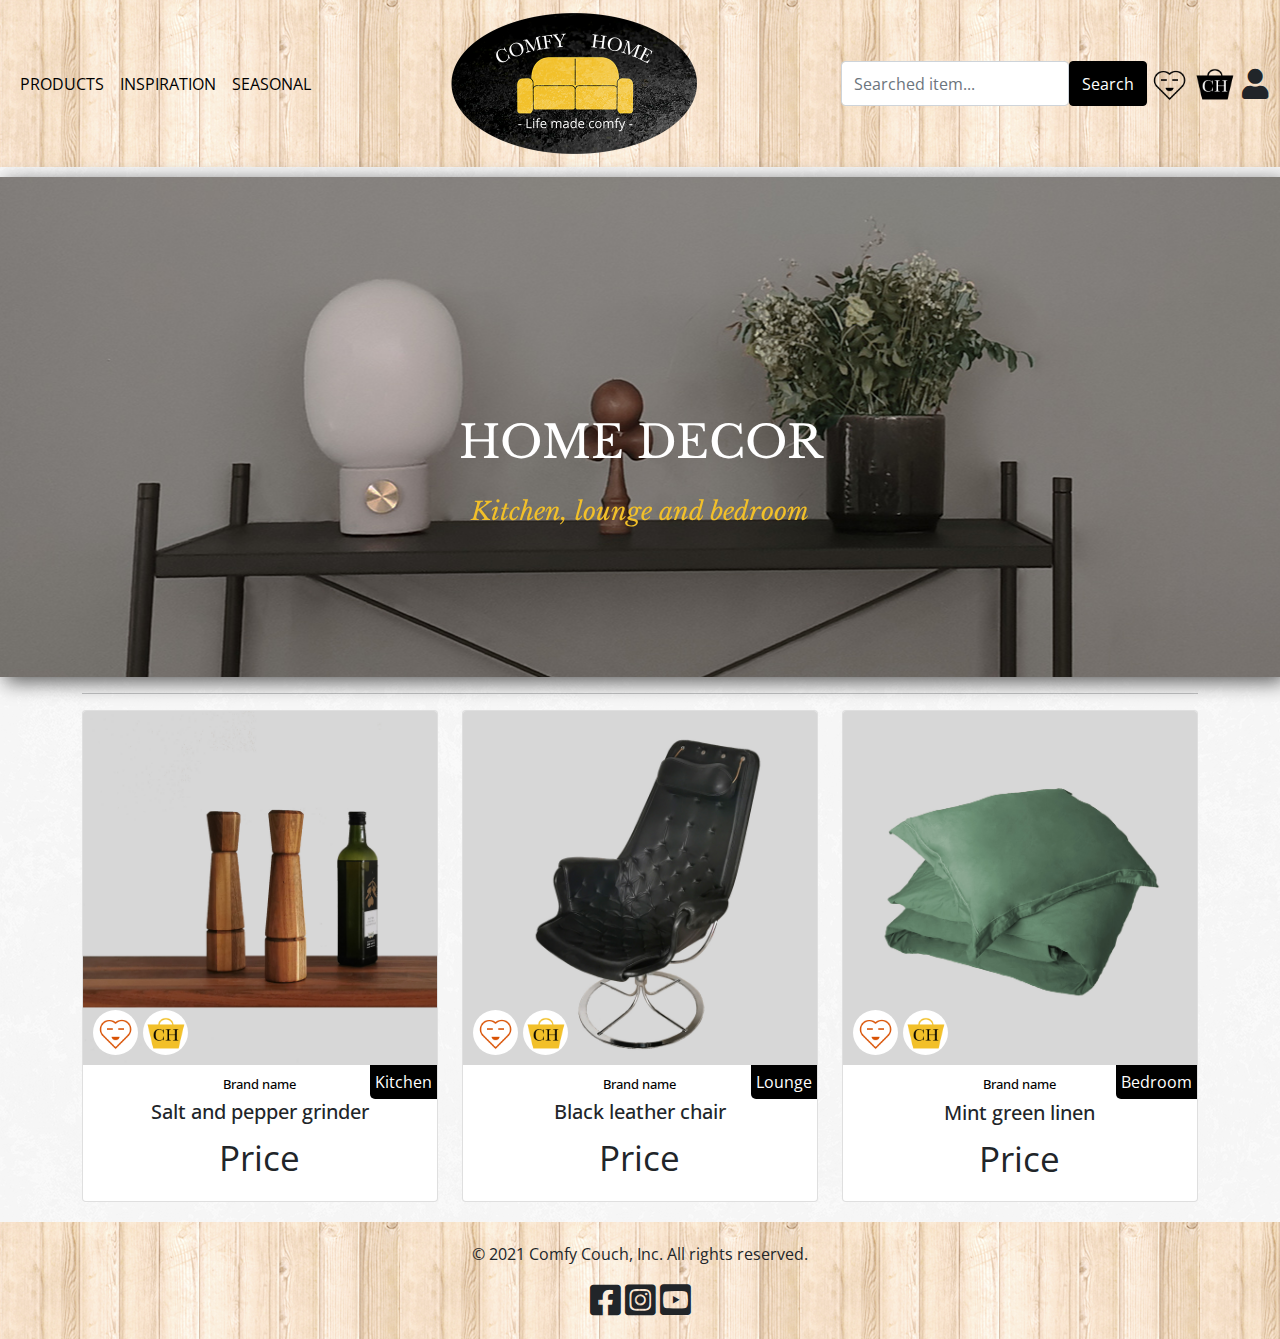
==== commit c794fb7d: "added social media icons in footer" ====
--- a/products.html
+++ b/products.html
@@ -145,6 +145,9 @@
     <div class="container">
       <p>&copy; 2021 Comfy Couch, Inc. All rights reserved.</p>
     </div>
+    <i class="fab fa-facebook-square"></i>
+    <i class="fab fa-instagram-square"></i>
+    <i class="fab fa-youtube-square"></i>
   </footer>
 
   <script src="https://cdn.jsdelivr.net/npm/bootstrap@5.1.3/dist/js/bootstrap.bundle.min.js"
--- a/css/style.css
+++ b/css/style.css
@@ -199,8 +199,12 @@
   text-align: center;
   -ms-flex-negative: 0;
       flex-shrink: 0;
-  padding-top: 20px;
+  padding: 20px 0;
   margin-top: 20px;
+}
+
+.fab {
+  font-size: 35px;
 }
 
 /* products */
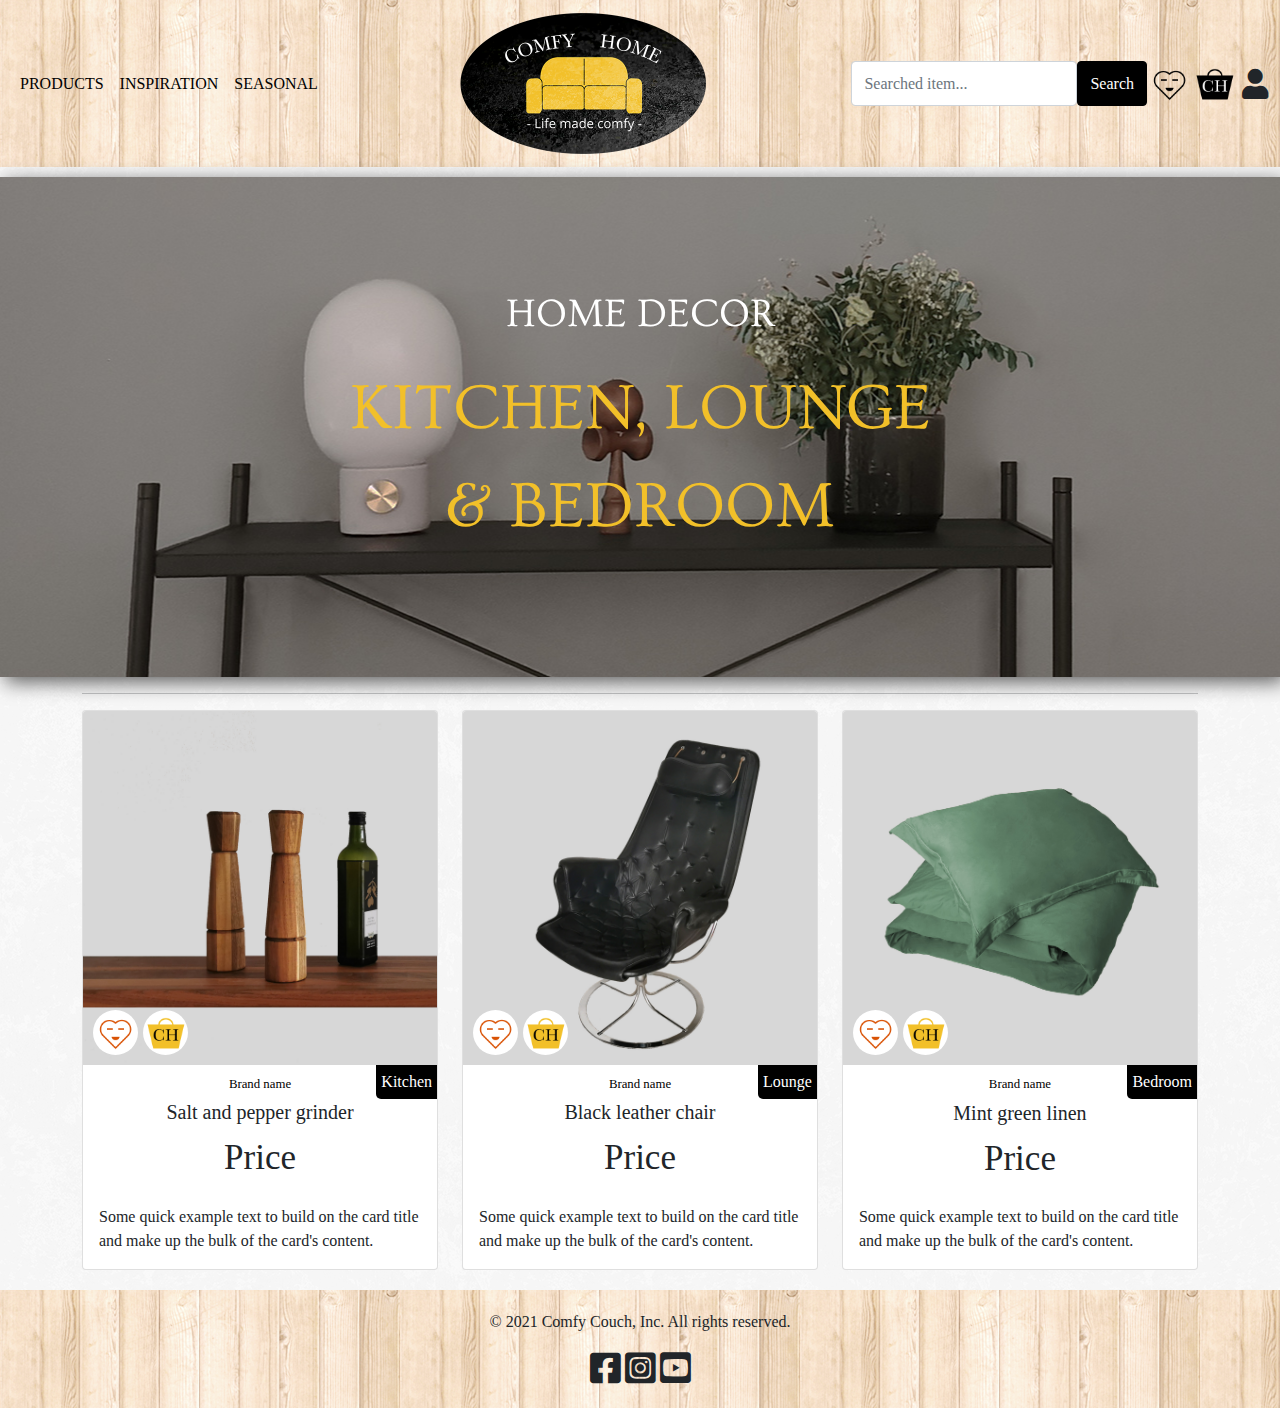
==== commit 2cb8c036: "Added the header font family" ====
--- a/products.html
+++ b/products.html
@@ -9,8 +9,7 @@
   <link href="css/style.css" rel="stylesheet" />
   <link rel="preconnect" href="https://fonts.googleapis.com">
   <link rel="preconnect" href="https://fonts.gstatic.com" crossorigin>
-  <link href="https://fonts.googleapis.com/css2?family=Libre+Baskerville&family=Open+Sans&display=swap"
-    rel="stylesheet">
+  <link href="https://fonts.googleapis.com/css2?family=Ovo&display=swap" rel="stylesheet">
   <link href="https://cdnjs.cloudflare.com/ajax/libs/font-awesome/5.12.1/css/all.min.css" rel="stylesheet">
 
 </head>
@@ -63,8 +62,8 @@
         <div class="col-12 intro">
           <div class="intro__pic">
             <div class="intro__text">
-              <p>HOME DECOR</p>
-              <p class="intro__categories">Kitchen, lounge and bedroom</p>
+              <p>Home decor</p>
+              <p class="intro__categories">Kitchen, lounge & bedroom</p>
             </div>
           </div>
         </div>
@@ -91,6 +90,7 @@
                 <div class="price">
                   <div class="price__current">Price</div>
                 </div>
+                <p class="card-text">Some quick example text to build on the card title and make up the bulk of the card's content.</p>
               </div>
             </div>
           </div>
@@ -113,6 +113,7 @@
                 <div class="price">
                   <div class="price__current">Price</div>
                 </div>
+                <p class="card-text">Some quick example text to build on the card title and make up the bulk of the card's content.</p>
               </div>
             </div>
           </div>
@@ -134,6 +135,7 @@
                 <div class="price">
                   <div class="price__current">Price</div>
                 </div>
+                <p class="card-text">Some quick example text to build on the card title and make up the bulk of the card's content.</p>
               </div>
             </div>
           </div>
--- a/css/style.css
+++ b/css/style.css
@@ -82,7 +82,7 @@
 .intro__text {
   text-align: center;
   position: absolute;
-  top: 60%;
+  top: 50%;
   left: 50%;
   -webkit-transform: translate(-50%, -50%);
           transform: translate(-50%, -50%);
@@ -120,6 +120,11 @@
 .card-body {
   text-align: center;
   position: relative;
+}
+
+.card-text {
+  text-align: left;
+  margin-top: 20px;
 }
 
 .price {
@@ -225,23 +230,25 @@
 .seasonal__text,
 .lamps__text {
   color: white;
-  font-family: "Libre Baskerville", serif;
-  font-size: 45px;
-  background-color: rgba(0, 0, 0, 0.2);
+  font-family: "Ovo", serif;
+  font-size: 65px;
   padding: 10px;
   border-radius: 10px;
+  text-transform: uppercase;
+  width: 400px;
+  max-width: 100%;
 }
 
 .intro__text {
   color: white;
-  font-family: "Libre Baskerville", serif;
-  font-size: 45px;
+  font-family: "Ovo", serif;
+  font-size: 40px;
   padding: 10px;
+  text-transform: uppercase;
 }
 
 .intro__categories {
-  font-size: 25px;
-  font-style: italic;
+  font-size: 65px;
   color: #f2c029;
 }
 
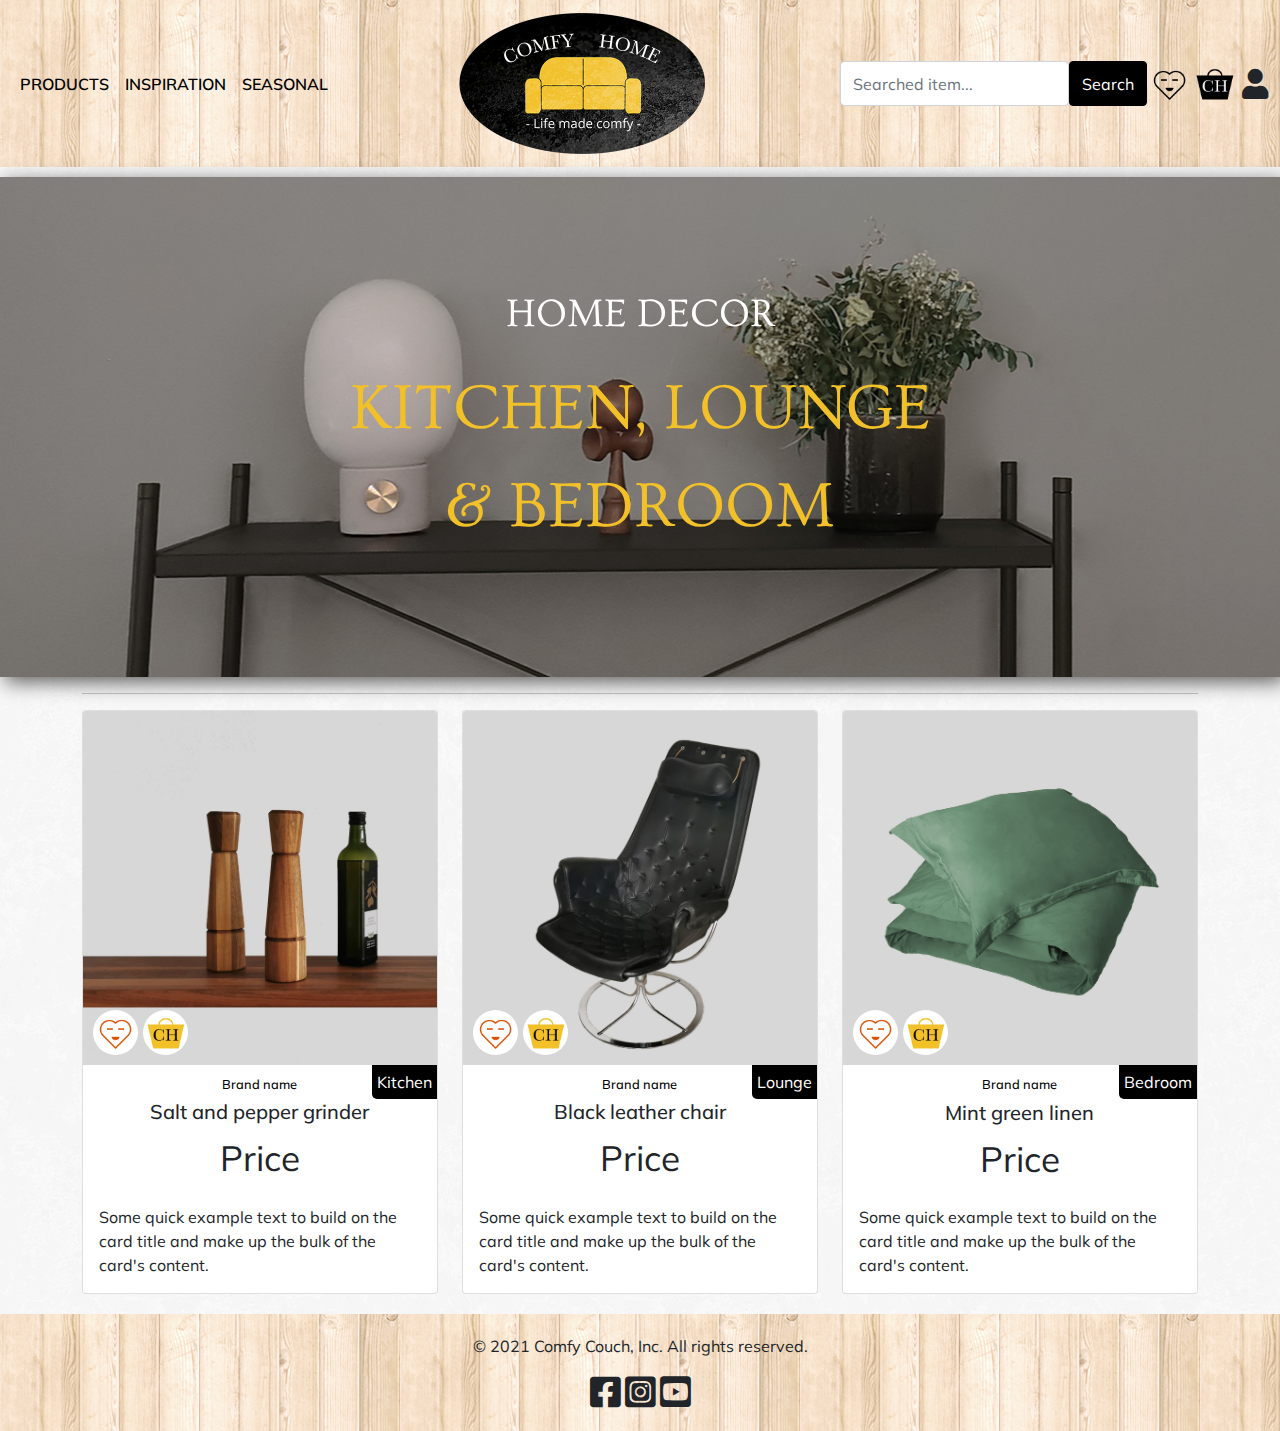
==== commit 1723bcce: "Added font family for the button text" ====
--- a/products.html
+++ b/products.html
@@ -8,8 +8,8 @@
   <title>Comfy Couch</title>
   <link href="css/style.css" rel="stylesheet" />
   <link rel="preconnect" href="https://fonts.googleapis.com">
-  <link rel="preconnect" href="https://fonts.gstatic.com" crossorigin>
-  <link href="https://fonts.googleapis.com/css2?family=Ovo&display=swap" rel="stylesheet">
+<link rel="preconnect" href="https://fonts.gstatic.com" crossorigin>
+<link href="https://fonts.googleapis.com/css2?family=Mulish:wght@400;600&family=Ovo&display=swap" rel="stylesheet">
   <link href="https://cdnjs.cloudflare.com/ajax/libs/font-awesome/5.12.1/css/all.min.css" rel="stylesheet">
 
 </head>
--- a/css/style.css
+++ b/css/style.css
@@ -237,6 +237,11 @@
   text-transform: uppercase;
   width: 400px;
   max-width: 100%;
+}
+
+nav {
+  font-family: "Mulish", serif;
+  font-weight: 600;
 }
 
 .intro__text {
@@ -295,7 +300,7 @@
   --bs-black-rgb: 0, 0, 0;
   --bs-body-color-rgb: 33, 37, 41;
   --bs-body-bg-rgb: 255, 255, 255;
-  --bs-font-sans-serif: Open Sans;
+  --bs-font-sans-serif: Mulish;
   --bs-font-monospace: SFMono-Regular, Menlo, Monaco, Consolas, "Liberation Mono", "Courier New", monospace;
   --bs-gradient: linear-gradient(180deg, rgba(255, 255, 255, 0.15), rgba(255, 255, 255, 0));
   --bs-body-font-family: var(--bs-font-sans-serif);
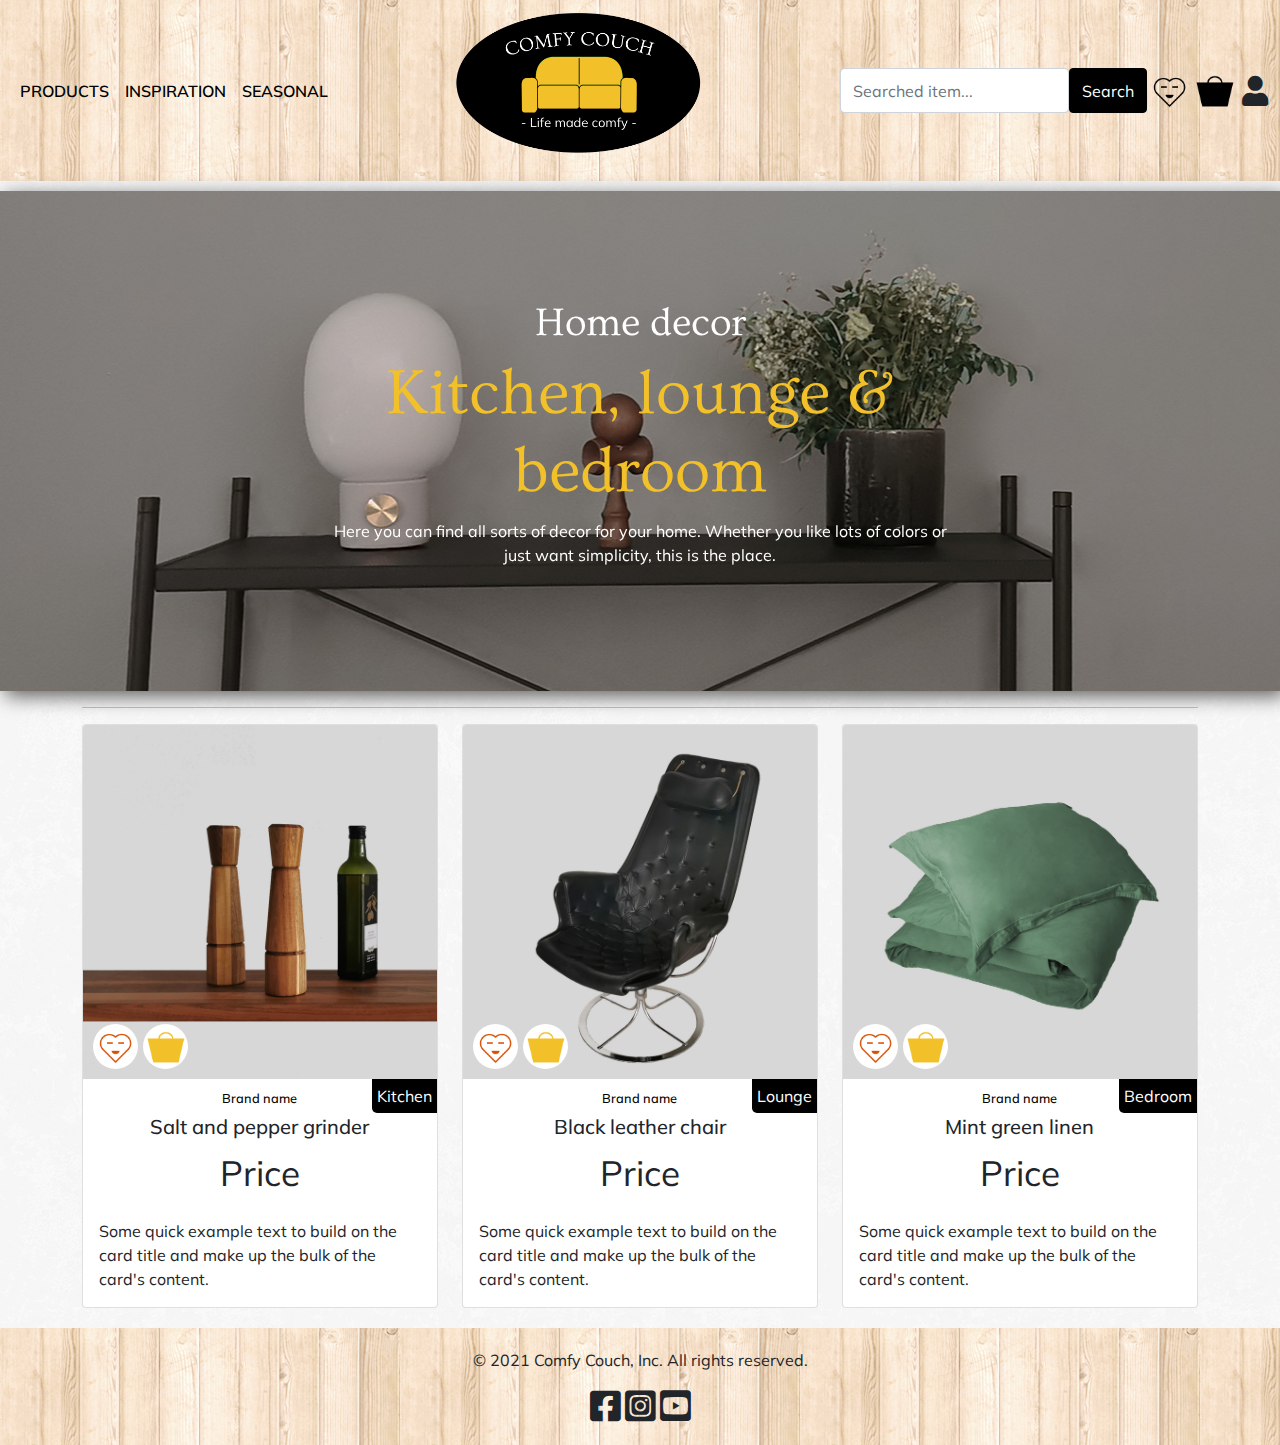
==== commit eae0ffc0: "added paragraph text on intro texts and brushed up the css" ====
--- a/products.html
+++ b/products.html
@@ -8,8 +8,9 @@
   <title>Comfy Couch</title>
   <link href="css/style.css" rel="stylesheet" />
   <link rel="preconnect" href="https://fonts.googleapis.com">
-<link rel="preconnect" href="https://fonts.gstatic.com" crossorigin>
-<link href="https://fonts.googleapis.com/css2?family=Mulish:wght@400;600&family=Ovo&display=swap" rel="stylesheet">
+  <link rel="preconnect" href="https://fonts.gstatic.com" crossorigin>
+  <link href="https://fonts.googleapis.com/css2?family=Mulish:wght@400;600&family=Nanum+Gothic&family=Ovo&display=swap"
+    rel="stylesheet">
   <link href="https://cdnjs.cloudflare.com/ajax/libs/font-awesome/5.12.1/css/all.min.css" rel="stylesheet">
 
 </head>
@@ -42,7 +43,7 @@
             </li>
 
           </ul>
-          <a class="navbar-brand d-none d-lg-block" href="/"><img src="images/comfy-logo-gold2.png"
+          <a class="navbar-brand d-none d-lg-block" href="/"><img src="images/comfy-logo.png"
               id="navbar-brand__logo" alt="comfy couch logo"></a>
           <div class="d-flex justify-content-between form-container">
             <form class="d-flex">
@@ -50,7 +51,7 @@
               <button class="btn btn-primary" type="submit">Search</button>
             </form>
             <img src="images/heart-black.png" id="favorite"/>
-            <img src="images/basket-black.png" id="basket"/>
+            <img src="images/basket-black2.png" id="basket"/>
             <i class="fas fa-user" id="user"></i>
           </div>
         </div>
@@ -62,8 +63,9 @@
         <div class="col-12 intro">
           <div class="intro__pic">
             <div class="intro__text">
-              <p>Home decor</p>
-              <p class="intro__categories">Kitchen, lounge & bedroom</p>
+              <h1 class="intro__decor">Home decor</h1>
+              <h2 class="intro__categories">Kitchen, lounge & bedroom</h2>
+              <p class="lorem">Here you can find all sorts of decor for your home. Whether you like lots of colors or just want simplicity, this is the place. </p>
             </div>
           </div>
         </div>
@@ -78,7 +80,7 @@
               <div class="product-pic">
                 <img src="images/kitchen-saltnpepper.jpg" class="card-img-top" alt="chair on sale">
                 <img src="images/heart.png" class="product-pic__heart"></img>
-                <img src="images/basket.png" class="product-pic__basket"></img>
+                <img src="images/basket2.png" class="product-pic__basket"></img>
               </div>
               <div class="card-body">
 
@@ -100,7 +102,7 @@
                 <img src="images/lounge-chair.jpg" class="card-img-top" alt="chair on sale">
                 
                 <img src="images/heart.png" class="product-pic__heart"></img>
-                <img src="images/basket.png" class="product-pic__basket"></img>
+                <img src="images/basket2.png" class="product-pic__basket"></img>
 
               </div>
               <div class="card-body">
@@ -123,7 +125,7 @@
                 <img src="images/bedroom-linen.jpg" class="card-img-top" alt="chair on sale">
                
                 <img src="images/heart.png" class="product-pic__heart"></img>
-                <img src="images/basket.png" class="product-pic__basket"></img>
+                <img src="images/basket2.png" class="product-pic__basket"></img>
               </div>
               <div class="card-body">
 
--- a/css/style.css
+++ b/css/style.css
@@ -38,7 +38,7 @@
 }
 
 #navbar-brand__logo {
-  width: 250px;
+  width: 350px;
 }
 
 #mobile-logo {
@@ -55,15 +55,23 @@
   height: 500px;
 }
 
+#intro {
+  height: 600px;
+}
+
 .seasonal__pic,
 .lamps__pic,
-.intro__pic {
+.intro__pic,
+.intro__homepic {
   height: 100%;
-  background-image: url("../images/interior-fall-comfy2.jpg");
   background-repeat: no-repeat;
   background-position: center;
   position: relative;
   border-radius: 5px;
+}
+
+.seasonal__pic {
+  background-image: url("../../images/interior-fall-comfy4.jpg");
 }
 
 .intro__pic {
@@ -73,8 +81,15 @@
   border-radius: 0;
 }
 
+.intro__homepic {
+  background-image: url("../../images/darkLounge.jpg");
+  -webkit-filter: drop-shadow(5px 5px 10px #5b5b5b);
+          filter: drop-shadow(5px 5px 10px #5b5b5b);
+  border-radius: 0;
+}
+
 .lamps__pic {
-  background-image: url("../images/lamps-comfy3.jpg");
+  background-image: url("../../images/lampsDark.jpg");
 }
 
 .seasonal__text,
@@ -111,12 +126,13 @@
   position: absolute;
   top: 10px;
   left: 10px;
-  background-color: #d95204;
+  background-color: black;
   padding: 25px 20px;
   border-radius: 50%;
   color: white;
 }
 
+/* #d95204 */
 .card-body {
   text-align: center;
   position: relative;
@@ -227,6 +243,11 @@
   color: black;
 }
 
+nav {
+  font-family: "Mulish", serif;
+  font-weight: 600;
+}
+
 .seasonal__text,
 .lamps__text {
   color: white;
@@ -234,27 +255,35 @@
   font-size: 65px;
   padding: 10px;
   border-radius: 10px;
-  text-transform: uppercase;
   width: 400px;
   max-width: 100%;
 }
 
-nav {
-  font-family: "Mulish", serif;
-  font-weight: 600;
-}
-
-.intro__text {
+.lorem {
+  color: white;
+}
+
+.intro__header {
+  color: white;
+  font-family: "Ovo", serif;
+  padding: 10px;
+  font-size: 65px;
+}
+
+.intro__decor {
   color: white;
   font-family: "Ovo", serif;
   font-size: 40px;
-  padding: 10px;
-  text-transform: uppercase;
 }
 
 .intro__categories {
   font-size: 65px;
   color: #f2c029;
+  font-family: "Ovo", serif;
+}
+
+.button {
+  font-family: "Nanum Gothic";
 }
 
 :root {
